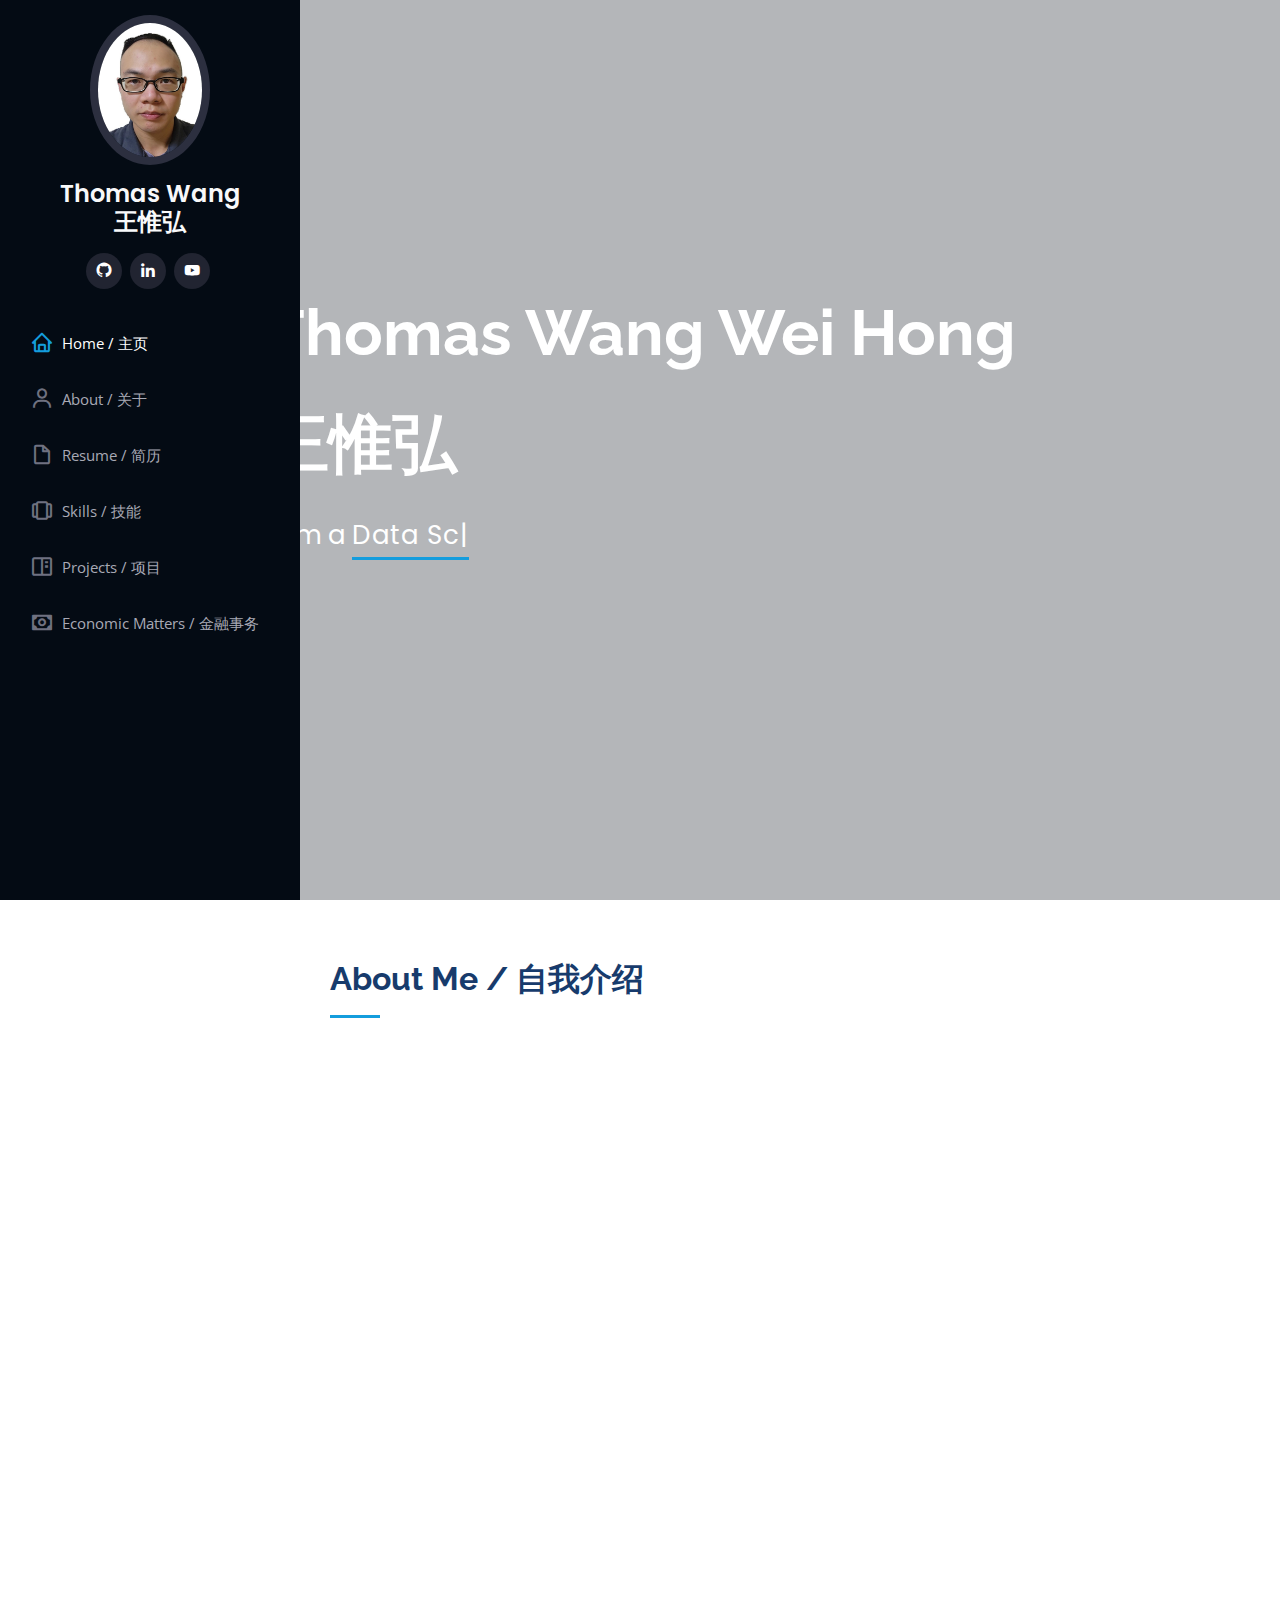
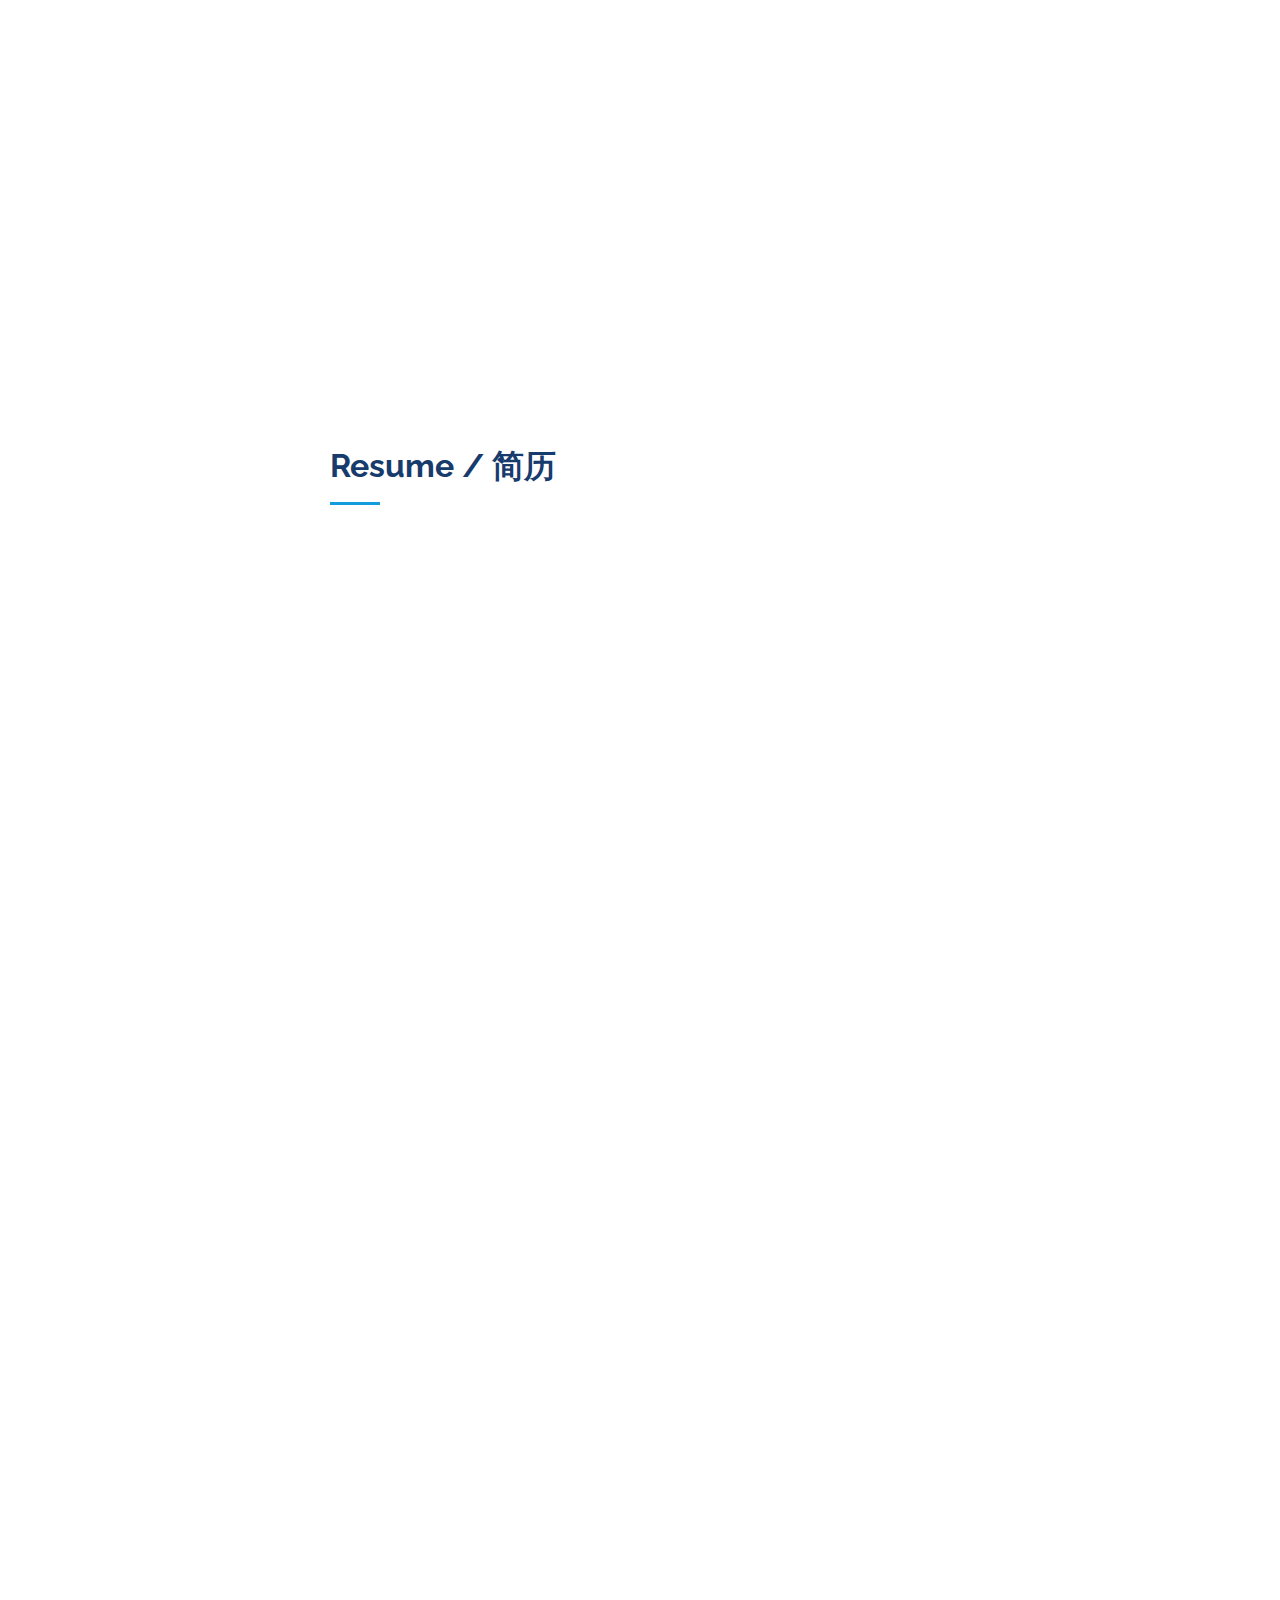
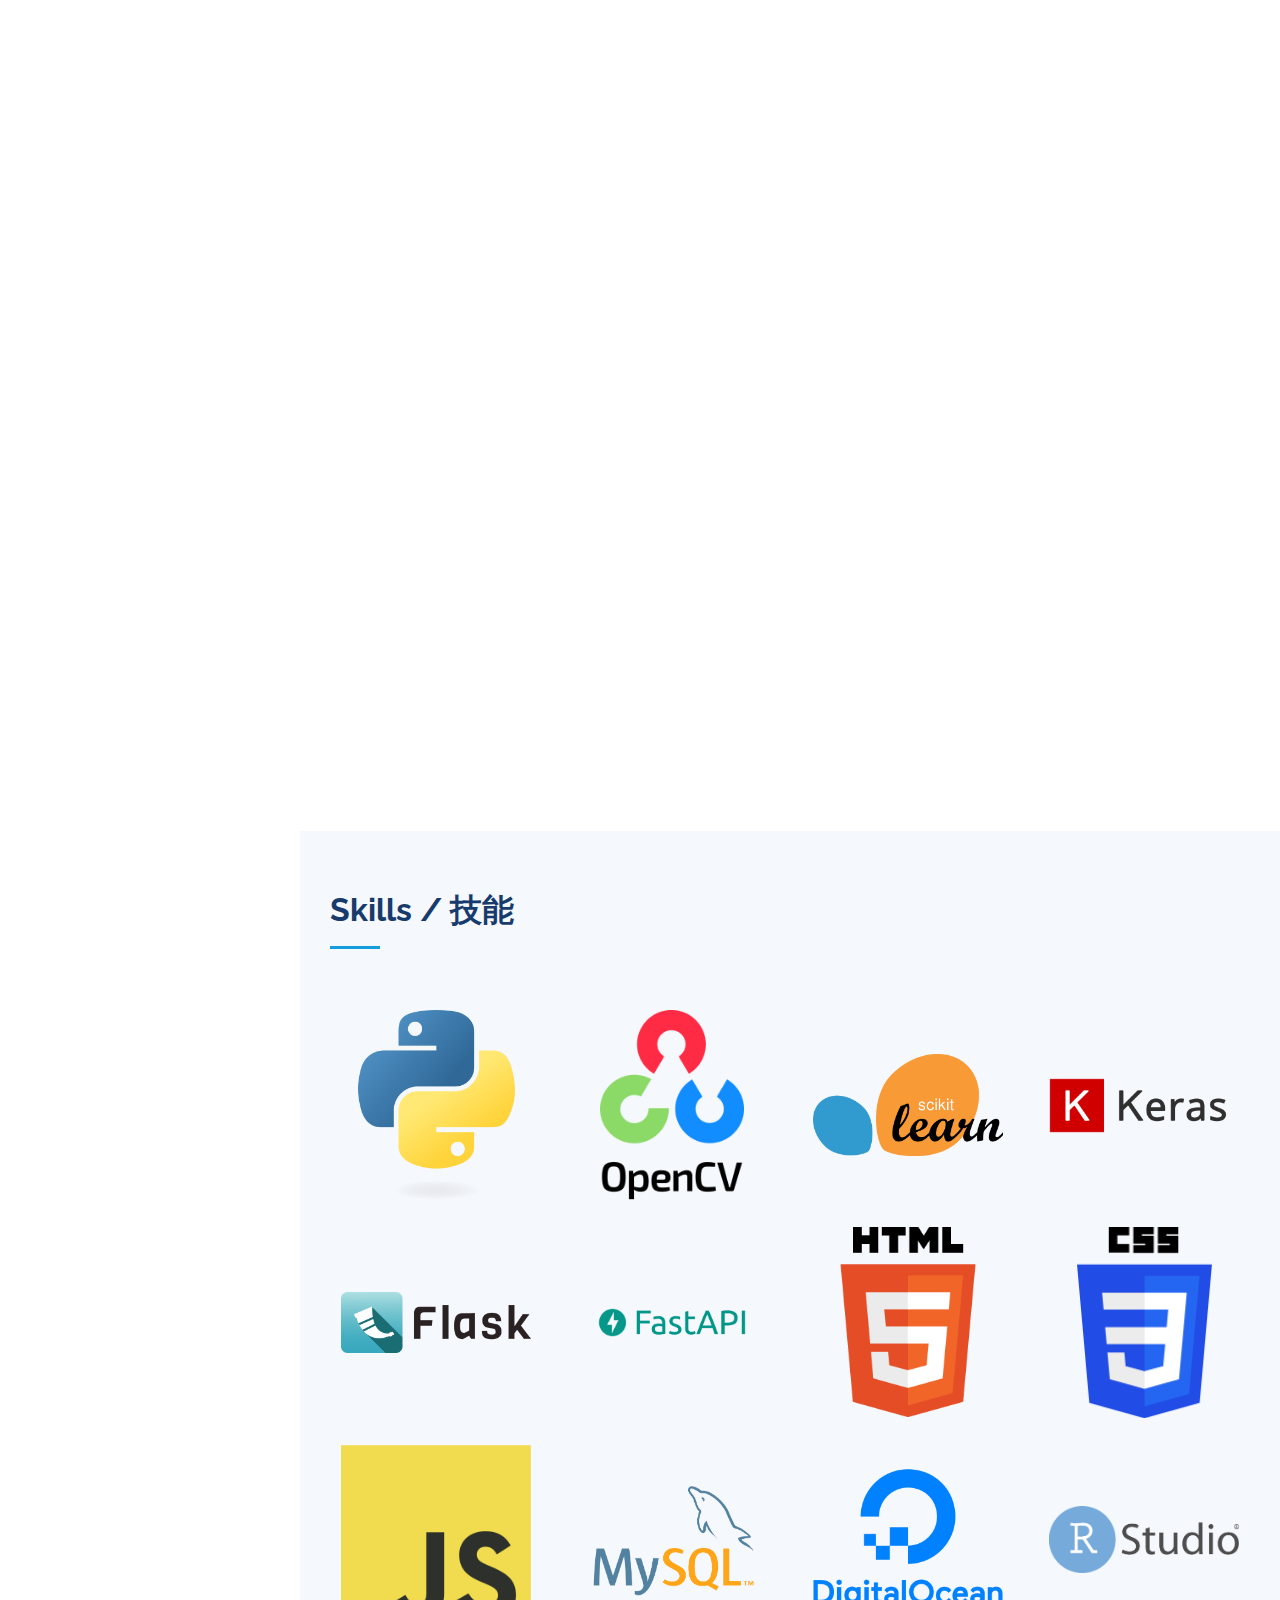
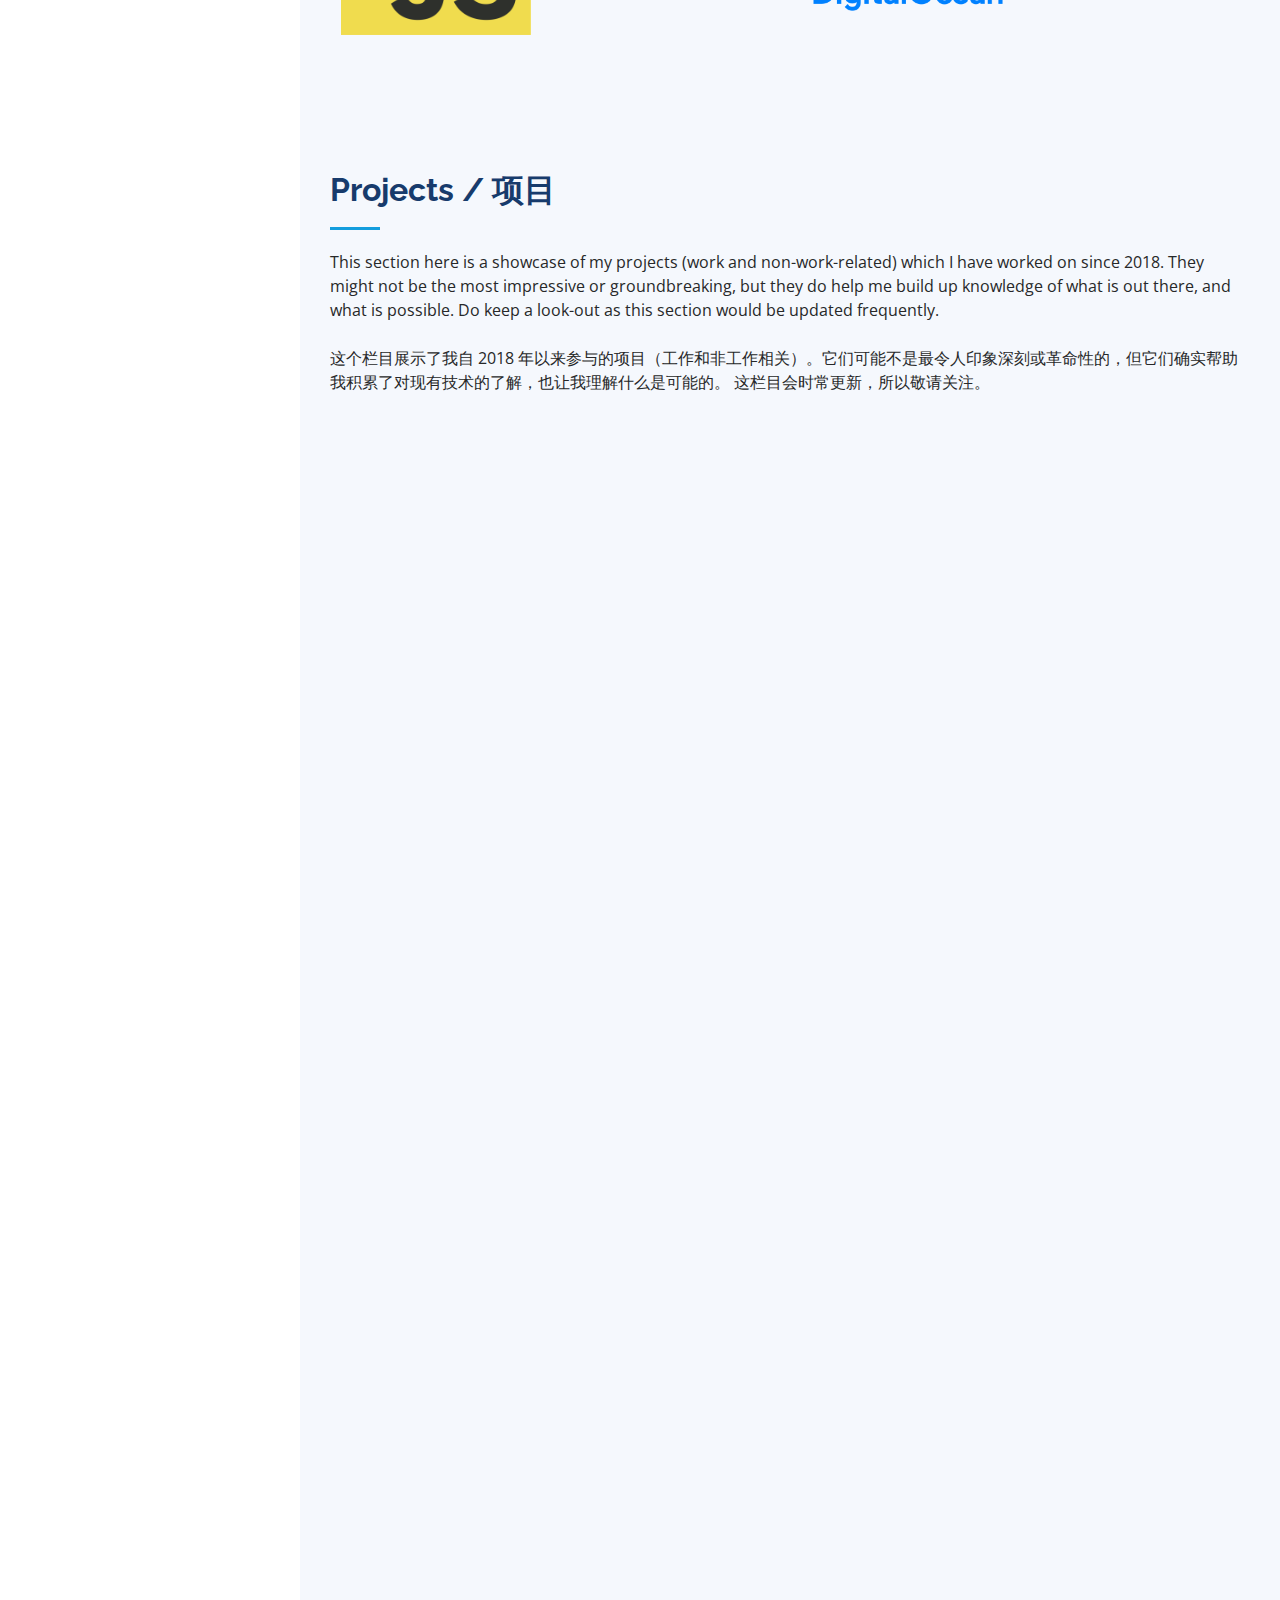
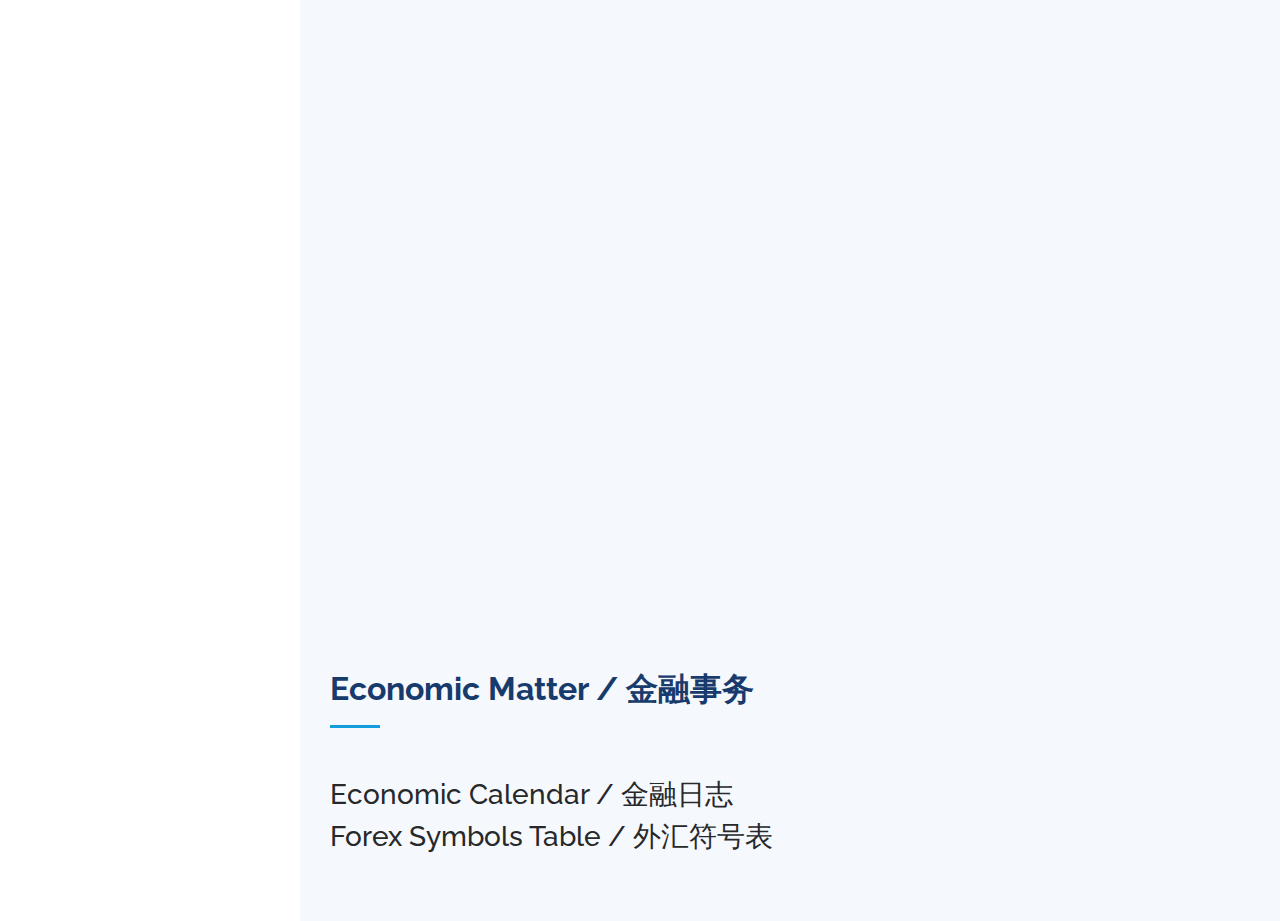
==== index.html @ 31364cb0 "Updated title" ====
<!DOCTYPE html>
<html lang="en">

<head>
	<!-- Google tag (gtag.js) -->
	<script async src="https://www.googletagmanager.com/gtag/js?id=G-J5MP0NLBN0"></script>
	<script>
	  window.dataLayer = window.dataLayer || [];
	  function gtag(){dataLayer.push(arguments);}
	  gtag('js', new Date());
	
	  gtag('config', 'G-J5MP0NLBN0');
	</script>
	<meta charset="utf-8">
	<meta content="width=device-width, initial-scale=1.0" name="viewport">

	<title>Thomas Wang Wei Hong</title>
	<meta content="" name="description">
	<meta content="" name="keywords">

	<!-- Favicons -->
	<link href="assets/img/Thomas Wang Wei Hong.jpg" rel="icon">
	<link href="assets/img/Thomas Wang Wei Hong.jpg" rel="apple-touch-icon">

	<!-- Google Fonts -->
	<link href="https://fonts.googleapis.com/css?family=Open+Sans:300,300i,400,400i,600,600i,700,700i|Raleway:300,300i,400,400i,500,500i,600,600i,700,700i|Poppins:300,300i,400,400i,500,500i,600,600i,700,700i" rel="stylesheet">

	<!-- Vendor CSS Files -->
	<link href="assets/vendor/aos/aos.css" rel="stylesheet">
	<link href="assets/vendor/bootstrap/css/bootstrap.min.css" rel="stylesheet">
	<link href="assets/vendor/bootstrap-icons/bootstrap-icons.css" rel="stylesheet">
	<link href="assets/vendor/boxicons/css/boxicons.min.css" rel="stylesheet">
	<link href="assets/vendor/glightbox/css/glightbox.min.css" rel="stylesheet">
	<link href="assets/vendor/swiper/swiper-bundle.min.css" rel="stylesheet">

	<!-- Template Main CSS File -->
	<link href="assets/css/style.css" rel="stylesheet">

	<style>
		.secondary-emphasis {
			font-weight: 400; /* Regular font weight */
			color: #777; /* A muted color, adjust as needed */
			text-decoration: underline;
		}
		.icon-box {
			margin: 5%;
		}
	</style>
</head>

<body>

	<!-- ======= Mobile nav toggle button ======= -->
	<i class="bi bi-list mobile-nav-toggle d-xl-none"></i>

	<!-- ======= Header ======= -->
	<header id="header">
		<div class="d-flex flex-column">

			<div class="profile">
				<img src="assets/img/Thomas Wang Wei Hong.jpg" alt="" class="img-fluid rounded-circle">
				<h1 class="text-light">Thomas Wang</h1>
				<h1 class="text-light">王惟弘</h1>
				<div class="social-links mt-3 text-center">
					<a href="https://github.com/ThomasWangWeiHong" class="github"><i class="bx bxl-github"></i></a>
					<a href="https://www.linkedin.com/in/thomas-ong-wei-hong" class="linkedin"><i class="bx bxl-linkedin"></i></a>
					<a href="https://www.youtube.com/@ThomasWangWeiHong" class="youtube"><i class="bx bxl-youtube"></i></a>
					<!--
					<a href="#" class="facebook"><i class="bx bxl-facebook"></i></a>
					<a href="#" class="instagram"><i class="bx bxl-instagram"></i></a>
					<a href="#" class="google-plus"><i class="bx bxl-skype"></i></a>
					-->
					
				</div>
			</div>

			<nav id="navbar" class="nav-menu navbar">
				<ul>
					<li><a href="#hero" class="nav-link scrollto active"><i class="bx bx-home"></i> <span>Home / 主页</span></a></li>
					<li><a href="#about" class="nav-link scrollto"><i class="bx bx-user"></i> <span>About / 关于</span></a></li>
					<li><a href="#resume" class="nav-link scrollto"><i class="bx bx-file-blank"></i> <span>Resume / 简历</span></a></li>
					<li><a href="#skills" class="nav-link scrollto"><i class="bx bx-carousel"></i> <span>Skills / 技能</span></a></li>
					<li><a href="#projects" class="nav-link scrollto"><i class="bx bx-book-content"></i> <span>Projects / 项目</span></a></li>
					<li><a href="#economy" class="nav-link scrollto"><i class="bx bx-money"></i> <span>Economic Matters / 金融事务</span></a></li>
					<!--
					<li><a href="#services" class="nav-link scrollto"><i class="bx bx-server"></i> <span>Services</span></a></li>
					<li><a href="#contact" class="nav-link scrollto"><i class="bx bx-envelope"></i> <span>Contact / 联系</span></a></li>
					-->
				</ul>
			</nav><!-- .nav-menu -->
		</div>
	</header><!-- End Header -->

	<!-- ======= Hero Section ======= -->
	<section id="hero" class="d-flex flex-column justify-content-center align-items-center">
		<div class="hero-container" data-aos="fade-in">
			<h1>Thomas Wang Wei Hong</h1>
			<br>
			<h1>王惟弘</h1>
			<br>
			<p>I am a <span class="typed" data-typed-items="Data Scientist in-the-making, Software Engineer who does it all"></span></p>
		</div>
	</section><!-- End Hero -->

	<main id="main">

		<!-- ======= About Section ======= -->
		<section id="about" class="about">
			<div class="container">

				<div class="section-title">
					<h2>About Me / 自我介绍</h2>
				</div>

				<div class="row">
					<div class="col-lg-4" data-aos="fade-right">
						<img src="assets/img/Thomas Wang Wei Hong Alt.jpg" class="img-fluid" alt="">
					</div>
					<div class="col-lg-8 pt-4 pt-lg-0 content" data-aos="fade-left">
						<h3>Software Engineer (软件工程师) / Data Scientist (数据科学家)</h3>
						<br>
						<!--
						<p class="fst-italic">
							Lorem ipsum dolor sit amet, consectetur adipiscing elit, sed do eiusmod tempor incididunt ut labore et dolore
							magna aliqua.
						</p>
						-->
						<div class="row">
							<div class="col-lg-6">
								<ul>
									<li><i class="bi bi-chevron-right"></i> <strong>Birthday:</strong> <span>22nd November 1992</span></li>
									<li><i class="bi bi-chevron-right"></i> <strong>City:</strong> <span>Singapore, Singapore</span></li>
									<li><i class="bi bi-chevron-right"></i> <strong>Nationality:</strong> <span>Singapore Citizen</span></li>
									<li><i class="bi bi-chevron-right"></i> <strong>Highest Education:</strong> <span>Master of Science (2024)</span></li>
									<li><i class="bi bi-chevron-right"></i> <strong>Hobbies:</strong> <span>🚴 / 🏃 / 🥾 / 📚 / 💻 / 🎮</span></li>
								</ul>
							</div>
							<div class="col-lg-6">
								<ul>
									<li><i class="bi bi-chevron-right"></i> <strong>出生日期:</strong> <span>1992 年 11 月 22 日</span></li>
									<li><i class="bi bi-chevron-right"></i> <strong>城市:</strong> <span>新加坡, 新加坡</span></li>
									<li><i class="bi bi-chevron-right"></i> <strong>国籍:</strong> <span>新加坡公民</span></li>
									<li><i class="bi bi-chevron-right"></i> <strong>最高学历:</strong> <span>硕士 (2024)</span></li>
									<li><i class="bi bi-chevron-right"></i> <strong>爱好:</strong> <span>🚴 / 🏃 / 🥾 / 📚 / 💻 / 🎮</span></li>
								</ul>
							</div>
						</div>
						<br>
						<p>I am <strong>Thomas Wang Wei Hong</strong>, a dedicated <span class="secondary-emphasis">software engineer</span> with a penchant for pushing boundaries and exploring the unknown. I have been developing <span class="secondary-emphasis">proof-of-concept software</span>, and engaged in <strong>Research and Development (R&D)</strong> work in the field of <strong>computer vision</strong>.<br><br>
						I am currently pursuing a <strong>Master of Science in Data Science and Machine Learning (MSc in DSML)</strong> degree at the <strong>National University of Singapore</strong> to further solidify my knowledge in the realm of <span class="secondary-emphasis">data science</span>, which will open up avenues of innovation and research that I am eager to explore.<br><br>
						You can find me blazing down the off-road tracks of <span class="secondary-emphasis">Chestnut Nature Park</span> on my old but trusty mountain bike, or battling the heat and conquering the trails of <span class="secondary-emphasis">MacRitchie Reservoir Park</span>.</p>
						<br>
						<p>我是王惟弘，一名致力于探索未知的软件工程师。我热衷于开发应用软件，并在计算机视觉领域从事研究和开发（R&D）工作。 我目前正在新加坡国立大学攻读数据科学和机器学习的硕士学位（MSc in DSML），以进一步巩固我在数据科学领域的知识。 这将为我打开一条我很期待探索的创新和研究的新途径。 你可以在策士纳自然公园的越野轨道上一睹我骑着那旧而可靠的山地自行车飞驰的英姿，或是在炎热的天气下征服麦里芝蓄水池的丛林小路。</p>
					</div>
				</div>

			</div>
		</section><!-- End About Section -->


		<!-- ======= Facts Section ======= -->
		<!--
		<section id="facts" class="facts">
			
			<div class="container">

				<div class="section-title">
					<h2>Facts</h2>
					<p>Magnam dolores commodi suscipit. Necessitatibus eius consequatur ex aliquid fuga eum quidem. Sit sint consectetur velit. Quisquam quos quisquam cupiditate. Et nemo qui impedit suscipit alias ea. Quia fugiat sit in iste officiis commodi quidem hic quas.</p>
				</div>

				<div class="row no-gutters">

					<div class="col-lg-3 col-md-6 d-md-flex align-items-md-stretch" data-aos="fade-up">
						<div class="count-box">
							<i class="bi bi-emoji-smile"></i>
							<span data-purecounter-start="0" data-purecounter-end="232" data-purecounter-duration="1" class="purecounter"></span>
							<p><strong>Happy Clients</strong> consequuntur quae</p>
						</div>
					</div>

					<div class="col-lg-3 col-md-6 d-md-flex align-items-md-stretch" data-aos="fade-up" data-aos-delay="100">
						<div class="count-box">
							<i class="bi bi-journal-richtext"></i>
							<span data-purecounter-start="0" data-purecounter-end="521" data-purecounter-duration="1" class="purecounter"></span>
							<p><strong>Projects</strong> adipisci atque cum quia aut</p>
						</div>
					</div>

					<div class="col-lg-3 col-md-6 d-md-flex align-items-md-stretch" data-aos="fade-up" data-aos-delay="200">
						<div class="count-box">
							<i class="bi bi-headset"></i>
							<span data-purecounter-start="0" data-purecounter-end="1453" data-purecounter-duration="1" class="purecounter"></span>
							<p><strong>Hours Of Support</strong> aut commodi quaerat</p>
						</div>
					</div>

					<div class="col-lg-3 col-md-6 d-md-flex align-items-md-stretch" data-aos="fade-up" data-aos-delay="300">
						<div class="count-box">
							<i class="bi bi-people"></i>
							<span data-purecounter-start="0" data-purecounter-end="32" data-purecounter-duration="1" class="purecounter"></span>
							<p><strong>Hard Workers</strong> rerum asperiores dolor</p>
						</div>
					</div>

				</div>

			</div>
			
		</section>--><!-- End Facts Section -->

		<!-- ======= Resume Section ======= -->
		<section id="resume" class="resume">
			<div class="container">

				<div class="section-title">
					<h2>Resume / 简历</h2>
				</div>

				<div class="row">
					<div class="col-lg-6" data-aos="fade-up">
						<!--
						<h3 class="resume-title">Sumary</h3>
						<div class="resume-item pb-0">
							<h4>Alex Smith</h4>
							<p><em>Innovative and deadline-driven Graphic Designer with 3+ years of experience designing and developing user-centered digital/print marketing material from initial concept to final, polished deliverable.</em></p>
							<ul>
								<li>Portland par 127,Orlando, FL</li>
								<li>(123) 456-7891</li>
								<li>alice.barkley@example.com</li>
							</ul>
						</div>
						-->

						<h3 class="resume-title">Professional Experience / 专业经验</h3>
						<div class="resume-item">
							<h4>AI/ML Software Engineer / 人工智能-机器学习软件工程师</h4>
							<h5>2020 - 2023</h5>
							<p><em><img src='assets/img/Occutrack Logo.png' style='width: 50%; height: 50%;'>&nbsp;&nbsp;Occutrack Medical Solutions Pte Ltd</em></p>
							<p><em>LaunchPad @ One-North, Singapore / 纬壹, 新加坡</em></p>
							<br>
							<ul>
								<li>Development of eye monitoring software from scratch through to Proof-of-Concept (POC) phase for demonstration to stakeholders and investors</li>
								<li>Development of web-based eye monitoring software as telemedicine service to capture a larger share of the market</li>
								<li>Design and implementation of algorithm for eye test component of web-based eye monitoring software to expand suite of services available for consumers</li>
								<li>R&D of POC webcam-based eye gaze estimation system which reduces the estimated product cost by approximately 80%</li>
								<li>R&D of POC face recognition system as online authentication protocol for web-based eye monitoring software to improve user experience and save on third-party related costs</li>
								<li>R&D of POC Presentation Attack Detection system to augment face recognition system</li>
								<br>
								<li>从零开始开发眼球监测软件，直至概念验证阶段以便于为相关利益者或投资者做示范</li>
								<li>开发了以远程医疗服务为基础的网络版眼球监测软件以开拓更大的市场</li>
								<li>设计并实现网络版眼球监测软件眼睛测试部分的算法，以扩展为消费者提供的服务套件</li>
								<li>研发了实验性摄像头影像的眼球追踪加屏幕凝视点估计系统，从而把预计的产品成本降低约百分之八十</li>
								<li>研发了实验性面部识别系统以为网络版眼球监测软件提供更安全的在线身份验证以改善用户体验并节省第三方相关成本</li>
								<li>研发了实验性演示攻击检测系统以巩固面部识别系统的安全性</li>
							</ul>
						</div>
						<div class="resume-item">
							<h4>Geospatial Applications Engineer / 地理空间应用工程师</h4>
							<h5>2018 - 2020</h5>
							<p><em><img src='assets/img/21AT Logo.png' style='width: 15%; height: 15%;'>&nbsp;&nbsp; Twenty First Century Aerospace Technology (Asia) Pte. Ltd</em></p>
							<p><em>The Galen, Science Park II, Singapore / 科学园第二区, 新加坡</em></p>
							<br>
							<ul>
								<li>R&D in the field of remote sensing to boost the company's competitivity / 遥感领域研发项目以提升公司的竞争力</li>
								<ul>
									<li>Detection of new built-up areas in a particular region over time using very high-resolution optical satellite images</li>
									<li>Semantic segmentation of buildings from very high-resolution optical satellite images</li>
									<br>
									<li>运用超高分辨率的光学卫星图像以在指定区域内检测新的建筑群</li>
									<li>从超高分辨率的光学卫星图像提取建筑物</li>
								</ul>
							</ul>
						</div>
					</div>
					<div class="col-lg-6" data-aos="fade-up" data-aos-delay="100">
						<h3 class="resume-title">Education / 学历</h3>
						<div class="resume-item">
							<h4>Master of Science in Data Science and Machine Learning / 数据科学与机器学习硕士</h4>
							<h5>2022 - 2024</h5>
							<p><em><img src='assets/img/NUS Logo.png' style='width: 8%; height: 8%;'>&nbsp;&nbsp;National University of Singapore, Singapore / 新加坡国立大学, 新加坡</em></p>
							<ul>
								<li>GPA / 平均绩点: 4.39 / 5.00</li>
								<li><a href = "https://www.opencerts.io/?q=%7B%22type%22%3A%22DOCUMENT%22%2C%22payload%22%3A%7B%22uri%22%3A%22https%3A%2F%2Fraw.githubusercontent.com%2FThomasWangWeiHong%2Fthomaswangweihong.github.io%2Fmain%2Fassets%2FNUS%2520Master%2520(Redacted-Encrypted)%2520OpenCert.opencert%22%7D%7D#%7B%22key%22%3A%228501d4bd57df15a88806184434d5f9175ddd4b32c88918e08bbf08bc5285cac5%22%7D">e-Certificate (Transcript) / 电子证书</a></li>
							</ul>	
						</div>
						<div class="resume-item">
							<h4>Bachelor of Engineering (Environmental Engineering) with Honours (Highest Distinction) / 工程学士（环境工程）荣誉学位（最高荣誉)</h4>
							<h5>2013 - 2017</h5>
							<p><em><img src='assets/img/NUS Logo.png' style='width: 8%; height: 8%;'>&nbsp;&nbsp;National University of Singapore, Singapore / 新加坡国立大学, 新加坡</em></em></p>
							<ul>
								<li>GPA / 平均绩点: 4.50 / 5.00</li>
								<li>Minor in Statistics / 统计学辅修</li>
								<li><a href = "https://www.opencerts.io/?q=%7B%22type%22%3A%22DOCUMENT%22%2C%22payload%22%3A%7B%22uri%22%3A%22https%3A%2F%2Fraw.githubusercontent.com%2FThomasWangWeiHong%2Fthomaswangweihong.github.io%2Fmain%2Fassets%2FNUS%2520Bachelor%2520(Redacted-Encrypted)%2520OpenCert.opencert%22%7D%7D#%7B%22key%22%3A%22d5eda0298c7a353bdd811aa5f67d968b91f16ebee3fb016facc1d610180084ce%22%7D">e-Certificate (Transcript) / 电子证书</a></li>
							</ul>
						</div>
					</div>
				</div>

			</div>
		</section><!-- End Resume Section -->

		<!-- ======= Skills Section ======= -->
		<section id="skills" class="skills section-bg">
			<div class="interests container">

				<div class="section-title">
					<h2>Skills / 技能</h2>
					<!--
					<p>Magnam dolores commodi suscipit. Necessitatibus eius consequatur ex aliquid fuga eum quidem. Sit sint consectetur velit. Quisquam quos quisquam cupiditate. Et nemo qui impedit suscipit alias ea. Quia fugiat sit in iste officiis commodi quidem hic quas.</p>
					-->
				</div>

				<div class="row icon-row">
					<!--
					<div class="col-lg-6" data-aos="fade-up">
						
						<div class="progress">
							<span class="skill">HTML <i class="val">100%</i></span>
							<div class="progress-bar-wrap">
								<div class="progress-bar" role="progressbar" aria-valuenow="100" aria-valuemin="0" aria-valuemax="100"></div>
							</div>
						</div>

						<div class="progress">
							<span class="skill">CSS <i class="val">90%</i></span>
							<div class="progress-bar-wrap">
								<div class="progress-bar" role="progressbar" aria-valuenow="90" aria-valuemin="0" aria-valuemax="100"></div>
							</div>
						</div>

						<div class="progress">
							<span class="skill">JavaScript <i class="val">75%</i></span>
							<div class="progress-bar-wrap">
								<div class="progress-bar" role="progressbar" aria-valuenow="75" aria-valuemin="0" aria-valuemax="100"></div>
							</div>
						</div>
						
					</div>

					<div class="col-lg-6" data-aos="fade-up" data-aos-delay="100">

						<div class="progress">
							<span class="skill">PHP <i class="val">80%</i></span>
							<div class="progress-bar-wrap">
								<div class="progress-bar" role="progressbar" aria-valuenow="80" aria-valuemin="0" aria-valuemax="100"></div>
							</div>
						</div>

						<div class="progress">
							<span class="skill">WordPress/CMS <i class="val">90%</i></span>
							<div class="progress-bar-wrap">
								<div class="progress-bar" role="progressbar" aria-valuenow="90" aria-valuemin="0" aria-valuemax="100"></div>
							</div>
						</div>

						<div class="progress">
							<span class="skill">Photoshop <i class="val">55%</i></span>
							<div class="progress-bar-wrap">
								<div class="progress-bar" role="progressbar" aria-valuenow="55" aria-valuemin="0" aria-valuemax="100"></div>
							</div>
						</div>

					</div>
					-->

					<div class="col-lg-3 col-md-4">
			            <div class="icon-box">
			                <div class="image-container" style="background-image: url('assets/img/Python Logo.png');"></div>
			            </div>
			        </div>

			        <div class="col-lg-3 col-md-4">
			            <div class="icon-box">
			                <div class="image-container" style="background-image: url('assets/img/OpenCV Logo.png');"></div>
			            </div>
			        </div>

			        <div class="col-lg-3 col-md-4">
			            <div class="icon-box">
			                <div class="image-container" style="background-image: url('assets/img/Scikit-Learn Logo.png');"></div>
			            </div>
			        </div>

			        <div class="col-lg-3 col-md-4">
			            <div class="icon-box">
			                <div class="image-container" style="background-image: url('assets/img/Keras Logo.png');"></div>
			            </div>
			        </div>

			        <div class="col-lg-3 col-md-4">
			            <div class="icon-box">
			                <div class="image-container" style="background-image: url('assets/img/Flask Logo.png');"></div>
			            </div>
			        </div>

			        <div class="col-lg-3 col-md-4">
			            <div class="icon-box">
			                <div class="image-container" style="background-image: url('assets/img/FastAPI Logo.png');"></div>
			            </div>
			        </div>

			        <div class="col-lg-3 col-md-4">
			            <div class="icon-box">
			                <div class="image-container" style="background-image: url('assets/img/HTML Logo.png');"></div>
			            </div>
			        </div>

			        <div class="col-lg-3 col-md-4">
			            <div class="icon-box">
			                <div class="image-container" style="background-image: url('assets/img/CSS Logo.png');"></div>
			            </div>
			        </div>

			        <div class="col-lg-3 col-md-4">
			            <div class="icon-box">
			                <div class="image-container" style="background-image: url('assets/img/JavaScript Logo.png');"></div>
			            </div>
			        </div>

			        <div class="col-lg-3 col-md-4">
			            <div class="icon-box">
			                <div class="image-container" style="background-image: url('assets/img/MySQL Logo.png');"></div>
			            </div>
			        </div>

			        <div class="col-lg-3 col-md-4">
			            <div class="icon-box">
			                <div class="image-container" style="background-image: url('assets/img/DigitalOcean Logo.png');"></div>
			            </div>
			        </div>

			        <div class="col-lg-3 col-md-4">
			            <div class="icon-box">
			                <div class="image-container" style="background-image: url('assets/img/R Logo.png');"></div>
			            </div>
			        </div>

				</div>

			</div>
		</section><!-- End Skills Section -->

		<!-- ======= Portfolio Section ======= -->
		<section id="projects" class="portfolio section-bg">
			<div class="container">

				<div class="section-title">
					<h2>Projects / 项目</h2>
					<p>This section here is a showcase of my projects (work and non-work-related) which I have worked on since 2018. They might not be the most impressive or groundbreaking, but they do help me build up knowledge of what is out there, and what is possible. Do keep a look-out as this section would be updated frequently.</p>
					<br>
					<p>这个栏目展示了我自 2018 年以来参与的项目（工作和非工作相关）。它们可能不是最令人印象深刻或革命性的，但它们确实帮助我积累了对现有技术的了解，也让我理解什么是可能的。 这栏目会时常更新，所以敬请关注。</p>
				</div>

				<div class="row" data-aos="fade-up">
					<div class="col-lg-12 d-flex justify-content-center">
						<ul id="portfolio-flters">
							<li data-filter="*" class="filter-active">All / 全部</li>
							<li data-filter=".filter-work">Work / 工作</li>
							<li data-filter=".filter-personal">Personal / 个人</li>
							<li data-filter=".filter-competition">Competition / 挑战</li>
						</ul>
					</div>
				</div>

				<div class="row portfolio-container" data-aos="fade-up" data-aos-delay="100">

					<div class="col-lg-4 col-md-6 portfolio-item filter-work">
						<div class="portfolio-wrap">
							<img src="assets/Portfolio img/PanTex img/PanTex.gif" class="img-fluid" alt="">
							<div class="portfolio-links">
								<a href="assets/Portfolio img/PanTex img/PanTex.gif" data-gallery="portfolioGallery" class="portfolio-lightbox" title="PanTex Index Computation (Python) / PanTex 指数计算 (Python)"><i class="bx bx-plus"></i></a>
								<a href="portfolio/pantex-portfolio-details.html" title="More Details"><i class="bx bx-link"></i></a>
							</div>
						</div>
					</div>

					<div class="col-lg-4 col-md-6 portfolio-item filter-work">
						<div class="portfolio-wrap">
							<img src="assets/Portfolio img/MFBI img/MMFBI.gif" class="img-fluid" alt="">
							<div class="portfolio-links">
								<a href="assets/Portfolio img/MFBI img/MMFBI.gif" data-gallery="portfolioGallery" class="portfolio-lightbox" title="Multi-Scale Filtering Building Index Computation (Python) / 多尺度滤波建筑指数计算 (Python)"><i class="bx bx-plus"></i></a>
								<a href="portfolio/mfbi-portfolio-details.html" title="More Details"><i class="bx bx-link"></i></a>
							</div>
						</div>
					</div>
					
					<div class="col-lg-4 col-md-6 portfolio-item filter-work">
						<div class="portfolio-wrap">
							<img src="assets/Portfolio img/JointNet img/JointNet.gif" class="img-fluid" alt="">
							<div class="portfolio-links">
								<a href="assets/Portfolio img/JointNet img/JointNet.gif" data-gallery="portfolioGallery" class="portfolio-lightbox" title="JointNet Implementation (Python) / JointNet 复现 (Python)"><i class="bx bx-plus"></i></a>
								<a href="portfolio/jointnet-portfolio-details.html" title="More Details"><i class="bx bx-link"></i></a>
							</div>
						</div>
					</div>
					
					<div class="col-lg-4 col-md-6 portfolio-item filter-work">
						<div class="portfolio-wrap">
							<img src="assets/Portfolio img/MBI img/MBI_T5.JPG" class="img-fluid" alt="">
							<div class="portfolio-links">
								<a href="assets/Portfolio img/MBI img/MBI_T5.JPG" data-gallery="portfolioGallery" class="portfolio-lightbox" title="Morphological Building Index (MBI) Computation (Python) / 形态学建筑指数 (MBI) 计算 (Python)"><i class="bx bx-plus"></i></a>
								<a href="portfolio/mbi-portfolio-details.html" title="More Details"><i class="bx bx-link"></i></a>
							</div>
						</div>
					</div>
					
					<div class="col-lg-4 col-md-6 portfolio-item filter-personal">
						<div class="portfolio-wrap">
							<img src="assets/Portfolio img/CSDSI img/CSDSI.gif" class="img-fluid" alt="">
							<div class="portfolio-links">
								<a href="assets/Portfolio img/CSDSI img/CSDSI.gif" data-gallery="portfolioGallery" class="portfolio-lightbox" title="Cloud Shadow Detection Based on Spectral Indices (Python) / 基于光谱指数的云影检测 (Python)"><i class="bx bx-plus"></i></a>
								<a href="portfolio/csdsi-portfolio-details.html" title="More Details"><i class="bx bx-link"></i></a>
							</div>
						</div>
					</div>
					
					<div class="col-lg-4 col-md-6 portfolio-item filter-personal">
						<div class="portfolio-wrap">
							<img src="assets/Portfolio img/SD img/SD.gif" class="img-fluid" alt="">
							<div class="portfolio-links">
								<a href="assets/Portfolio img/SD img/SD.gif" data-gallery="portfolioGallery" class="portfolio-lightbox" title="Shadow Detection Algorithm for Aerial and Satellite Images (Python) / 航空和卫星图像的阴影检测算法 (Python) [30+ ⭐ on GitHub / GitHub 上有 30+ 个 ⭐]"><i class="bx bx-plus"></i></a>
								<a href="portfolio/sd-portfolio-details.html" title="More Details"><i class="bx bx-link"></i></a>
							</div>
						</div>
					</div>
					
					<div class="col-lg-4 col-md-6 portfolio-item filter-work">
						<div class="portfolio-wrap">
							<img src="assets/Portfolio img/MGLCM img/MGLCM.gif" class="img-fluid" alt="">
							<div class="portfolio-links">
								<a href="assets/Portfolio img/MGLCM img/MGLCM.gif" data-gallery="portfolioGallery" class="portfolio-lightbox" title="Multichannel Gray Level Co-Occurrence Matrix (MGLCM) Computation (Python) / 多通道灰度共生矩阵 (MGLCM) 计算 (Python)"><i class="bx bx-plus"></i></a>
								<a href="portfolio/mglcm-portfolio-details.html" title="More Details"><i class="bx bx-link"></i></a>
							</div>
						</div>
					</div>
					
					<div class="col-lg-4 col-md-6 portfolio-item filter-work">
						<div class="portfolio-wrap">
							<img src="assets/Portfolio img/MST img/MST.gif" class="img-fluid" alt="">
							<div class="portfolio-links">
								<a href="assets/Portfolio img/MST img/MST.gif" data-gallery="portfolioGallery" class="portfolio-lightbox" title="Multi-Scale Texture Index Computation (Python) / 多尺度纹理指数计算 (Python)"><i class="bx bx-plus"></i></a>
								<a href="portfolio/mst-portfolio-details.html" title="More Details"><i class="bx bx-link"></i></a>
							</div>
						</div>
					</div>
					
					<div class="col-lg-4 col-md-6 portfolio-item filter-work">
						<div class="portfolio-wrap">
							<img src="assets/Portfolio img/FR img/FR_Example.gif" class="img-fluid" alt="">
							<div class="portfolio-links">
								<a href="assets/Portfolio img/FR img/FR_Example.gif" data-gallery="portfolioGallery" class="portfolio-lightbox" title="Face Recognition System + Presentation Attack Detection System Development / 面部识别系统 + 演示攻击检测系统开发"><i class="bx bx-plus"></i></a>
								<a href="portfolio/fr-portfolio-details.html" title="More Details"><i class="bx bx-link"></i></a>
							</div>
						</div>
					</div>

					<div class="col-lg-4 col-md-6 portfolio-item filter-personal">
						<div class="portfolio-wrap">
							<img src="assets/Portfolio img/Low Light Enhance img/LLE.gif" class="img-fluid" alt="">
							<div class="portfolio-links">
								<a href="assets/Portfolio img/Low Light Enhance img/LLE.gif" data-gallery="portfolioGallery" class="portfolio-lightbox" title="CLAHE-Based Low Light Image Enhancement (Python) / 基于对比度受限的自适应直方图均衡化 (CLAHE) 的低光照图像亮度增强 (Python)"><i class="bx bx-plus"></i></a>
								<a href="portfolio/low-light-portfolio-details.html" title="More Details"><i class="bx bx-link"></i></a>
							</div>
						</div>
					</div>

					<div class="col-lg-4 col-md-6 portfolio-item filter-competition">
						<div class="portfolio-wrap">
							<img src="assets/Portfolio img/DR img/2fde69f20585.png" class="img-fluid" alt="">
							<div class="portfolio-links">
								<a href="assets/Portfolio img/DR img/2fde69f20585.png" data-gallery="portfolioGallery" class="portfolio-lightbox" title="Kaggle Diabetric Retinopathy Classification Challenge / Kaggle 糖尿病视网膜病变 (DR) 分类挑战"><i class="bx bx-plus"></i></a>
								<a href="portfolio/dr-portfolio-details.html" title="More Details"><i class="bx bx-link"></i></a>
							</div>
						</div>
					</div>

					<div class="col-lg-4 col-md-6 portfolio-item filter-work">
						<div class="portfolio-wrap">
							<img src="assets/Portfolio img/GT img/eye_tracking.gif" class="img-fluid" alt="">
							<div class="portfolio-links">
								<a href="assets/Portfolio img/GT img/eye_tracking.gif" data-gallery="portfolioGallery" class="portfolio-lightbox" title="Webcam Gaze Tracking System Development (Python) / 摄像头视线追踪系统开发 (Python)"><i class="bx bx-plus"></i></a>
								<a href="portfolio/gt-portfolio-details.html" title="More Details"><i class="bx bx-link"></i></a>
							</div>
						</div>
					</div>

					<div class="col-lg-4 col-md-6 portfolio-item filter-personal">
						<div class="portfolio-wrap">
							<img src="assets/Portfolio img/DC img/Annotated EURUSD-2023-09 Animation.gif" class="img-fluid" alt="">
							<div class="portfolio-links">
								<a href="assets/Portfolio img/DC img/Annotated EURUSD-2023-09 Animation.gif" data-gallery="portfolioGallery" class="portfolio-lightbox" title="Financial Time Series Directional Change Analysis (Python) / 金融时间序列方向变化分析 (Python)"><i class="bx bx-plus"></i></a>
								<a href="portfolio/dc-portfolio-details.html" title="More Details"><i class="bx bx-link"></i></a>
							</div>
						</div>
					</div>

				</div>

			</div>
		</section><!-- End Portfolio Section -->

		<section id="economy" class="section-bg">
			<div class="container">

				<div class="section-title">
					<h2>Economic Matter / 金融事务</h2>
				</div>

				<div class="row">
					<h3>Economic Calendar / 金融日志</h3>
					<div id="economicCalendarWidget"></div>
					<script async type="text/javascript" data-type="calendar-widget" src="https://www.tradays.com/c/js/widgets/calendar/widget.js?v=13">
					  {"width":"100%","height":"300%","mode":"2"}
					</script>
				</div>
				
				<div class="row">
					<h3>Forex Symbols Table / 外汇符号表</h3>
					<div id="quotesWidgetOverview"></div>
					<script async type="text/javascript" data-type="quotes-widget" src="https://c.mql5.com/js/widgets/quotes/widget.js?v=1">
					  {"type":"overview","style":"tiles","filter":["EURUSD","USDJPY","GBPUSD","AUDUSD","USDCAD","USDCHF","NZDUSD"],"width":"100%","height":"100%","period":"M1","id":"quotesWidgetOverview"}
					</script>
				</div>

			</div>
		</section>

		<!-- ======= Services Section ======= -->
		<!--
		<section id="services" class="services">
			<div class="container">

				<div class="section-title">
					<h2>Services</h2>
					<p>Magnam dolores commodi suscipit. Necessitatibus eius consequatur ex aliquid fuga eum quidem. Sit sint consectetur velit. Quisquam quos quisquam cupiditate. Et nemo qui impedit suscipit alias ea. Quia fugiat sit in iste officiis commodi quidem hic quas.</p>
				</div>

				<div class="row">
					<div class="col-lg-4 col-md-6 icon-box" data-aos="fade-up">
						<div class="icon"><i class="bi bi-briefcase"></i></div>
						<h4 class="title"><a href="">Lorem Ipsum</a></h4>
						<p class="description">Voluptatum deleniti atque corrupti quos dolores et quas molestias excepturi sint occaecati cupiditate non provident</p>
					</div>
					<div class="col-lg-4 col-md-6 icon-box" data-aos="fade-up" data-aos-delay="100">
						<div class="icon"><i class="bi bi-card-checklist"></i></div>
						<h4 class="title"><a href="">Dolor Sitema</a></h4>
						<p class="description">Minim veniam, quis nostrud exercitation ullamco laboris nisi ut aliquip ex ea commodo consequat tarad limino ata</p>
					</div>
					<div class="col-lg-4 col-md-6 icon-box" data-aos="fade-up" data-aos-delay="200">
						<div class="icon"><i class="bi bi-bar-chart"></i></div>
						<h4 class="title"><a href="">Sed ut perspiciatis</a></h4>
						<p class="description">Duis aute irure dolor in reprehenderit in voluptate velit esse cillum dolore eu fugiat nulla pariatur</p>
					</div>
					<div class="col-lg-4 col-md-6 icon-box" data-aos="fade-up" data-aos-delay="300">
						<div class="icon"><i class="bi bi-binoculars"></i></div>
						<h4 class="title"><a href="">Magni Dolores</a></h4>
						<p class="description">Excepteur sint occaecat cupidatat non proident, sunt in culpa qui officia deserunt mollit anim id est laborum</p>
					</div>
					<div class="col-lg-4 col-md-6 icon-box" data-aos="fade-up" data-aos-delay="400">
						<div class="icon"><i class="bi bi-brightness-high"></i></div>
						<h4 class="title"><a href="">Nemo Enim</a></h4>
						<p class="description">At vero eos et accusamus et iusto odio dignissimos ducimus qui blanditiis praesentium voluptatum deleniti atque</p>
					</div>
					<div class="col-lg-4 col-md-6 icon-box" data-aos="fade-up" data-aos-delay="500">
						<div class="icon"><i class="bi bi-calendar4-week"></i></div>
						<h4 class="title"><a href="">Eiusmod Tempor</a></h4>
						<p class="description">Et harum quidem rerum facilis est et expedita distinctio. Nam libero tempore, cum soluta nobis est eligendi</p>
					</div>
				</div>

			</div>
		</section>--><!-- End Services Section -->

		<!-- ======= Testimonials Section ======= -->
		<!--
		<section id="testimonials" class="testimonials section-bg">
			<div class="container">

				<div class="section-title">
					<h2>Testimonials</h2>
					<p>Magnam dolores commodi suscipit. Necessitatibus eius consequatur ex aliquid fuga eum quidem. Sit sint consectetur velit. Quisquam quos quisquam cupiditate. Et nemo qui impedit suscipit alias ea. Quia fugiat sit in iste officiis commodi quidem hic quas.</p>
				</div>

				<div class="testimonials-slider swiper" data-aos="fade-up" data-aos-delay="100">
					<div class="swiper-wrapper">

						<div class="swiper-slide">
							<div class="testimonial-item" data-aos="fade-up">
								<p>
									<i class="bx bxs-quote-alt-left quote-icon-left"></i>
									Proin iaculis purus consequat sem cure digni ssim donec porttitora entum suscipit rhoncus. Accusantium quam, ultricies eget id, aliquam eget nibh et. Maecen aliquam, risus at semper.
									<i class="bx bxs-quote-alt-right quote-icon-right"></i>
								</p>
								<img src="assets/img/testimonials/testimonials-1.jpg" class="testimonial-img" alt="">
								<h3>Saul Goodman</h3>
								<h4>Ceo &amp; Founder</h4>
							</div>
						</div>

						<div class="swiper-slide">
							<div class="testimonial-item" data-aos="fade-up" data-aos-delay="100">
								<p>
									<i class="bx bxs-quote-alt-left quote-icon-left"></i>
									Export tempor illum tamen malis malis eram quae irure esse labore quem cillum quid cillum eram malis quorum velit fore eram velit sunt aliqua noster fugiat irure amet legam anim culpa.
									<i class="bx bxs-quote-alt-right quote-icon-right"></i>
								</p>
								<img src="assets/img/testimonials/testimonials-2.jpg" class="testimonial-img" alt="">
								<h3>Sara Wilsson</h3>
								<h4>Designer</h4>
							</div>
						</div>

						<div class="swiper-slide">
							<div class="testimonial-item" data-aos="fade-up" data-aos-delay="200">
								<p>
									<i class="bx bxs-quote-alt-left quote-icon-left"></i>
									Enim nisi quem export duis labore cillum quae magna enim sint quorum nulla quem veniam duis minim tempor labore quem eram duis noster aute amet eram fore quis sint minim.
									<i class="bx bxs-quote-alt-right quote-icon-right"></i>
								</p>
								<img src="assets/img/testimonials/testimonials-3.jpg" class="testimonial-img" alt="">
								<h3>Jena Karlis</h3>
								<h4>Store Owner</h4>
							</div>
						</div>

						<div class="swiper-slide">
							<div class="testimonial-item" data-aos="fade-up" data-aos-delay="300">
								<p>
									<i class="bx bxs-quote-alt-left quote-icon-left"></i>
									Fugiat enim eram quae cillum dolore dolor amet nulla culpa multos export minim fugiat minim velit minim dolor enim duis veniam ipsum anim magna sunt elit fore quem dolore labore illum veniam.
									<i class="bx bxs-quote-alt-right quote-icon-right"></i>
								</p>
								<img src="assets/img/testimonials/testimonials-4.jpg" class="testimonial-img" alt="">
								<h3>Matt Brandon</h3>
								<h4>Freelancer</h4>
							</div>
						</div>

						<div class="swiper-slide">
							<div class="testimonial-item" data-aos="fade-up" data-aos-delay="400">
								<p>
									<i class="bx bxs-quote-alt-left quote-icon-left"></i>
									Quis quorum aliqua sint quem legam fore sunt eram irure aliqua veniam tempor noster veniam enim culpa labore duis sunt culpa nulla illum cillum fugiat legam esse veniam culpa fore nisi cillum quid.
									<i class="bx bxs-quote-alt-right quote-icon-right"></i>
								</p>
								<img src="assets/img/testimonials/testimonials-5.jpg" class="testimonial-img" alt="">
								<h3>John Larson</h3>
								<h4>Entrepreneur</h4>
							</div>
						</div>

					</div>
					<div class="swiper-pagination"></div>
				</div>

			</div>
		</section>--><!-- End Testimonials Section -->

		<!-- ======= Contact Section ======= -->
		<!--
		<section id="contact" class="contact">
			<div class="container">

				<div class="section-title">
					<h2>Contact</h2>
					<p>Magnam dolores commodi suscipit. Necessitatibus eius consequatur ex aliquid fuga eum quidem. Sit sint consectetur velit. Quisquam quos quisquam cupiditate. Et nemo qui impedit suscipit alias ea. Quia fugiat sit in iste officiis commodi quidem hic quas.</p>
				</div>

				<div class="row" data-aos="fade-in">

					<div class="col-lg-5 d-flex align-items-stretch">
						<div class="info">
							<div class="address">
								<i class="bi bi-geo-alt"></i>
								<h4>Location:</h4>
								<p>Khatib Gardens, Yishun, Singapore</p>
							</div>

							<div class="email">
								<i class="bi bi-envelope"></i>
								<h4>Email:</h4>
								<p>info@example.com</p>
							</div>

							<div class="phone">
								<i class="bi bi-phone"></i>
								<h4>Call:</h4>
								<p>+1 5589 55488 55s</p>
							</div>

							<iframe src="https://www.google.com/maps/embed?pb=!1m18!1m12!1m3!1d997.1494150588559!2d103.83267856352174!3d1.4173252331087898!2m3!1f0!2f0!3f0!3m2!1i1024!2i768!4f13.1!3m3!1m2!1s0x31da140d88c212af%3A0xee8d41e8f1c31ff9!2sKhatib!5e0!3m2!1sen!2ssg!4v1693142859411!5m2!1sen!2ssg" frameborder="0" style="border:0; width: 100%; height: 85%;" allowfullscreen></iframe>
						</div>

					</div>

					<div class="col-lg-7 mt-5 mt-lg-0 d-flex align-items-stretch">
						<form action="forms/contact.php" method="post" role="form" class="php-email-form">
							<div class="row">
								<div class="form-group col-md-6">
									<label for="name">Your Name</label>
									<input type="text" name="name" class="form-control" id="name" required>
								</div>
								<div class="form-group col-md-6">
									<label for="name">Your Email</label>
									<input type="email" class="form-control" name="email" id="email" required>
								</div>
							</div>
							<div class="form-group">
								<label for="name">Subject</label>
								<input type="text" class="form-control" name="subject" id="subject" required>
							</div>
							<div class="form-group">
								<label for="name">Message</label>
								<textarea class="form-control" name="message" rows="10" required></textarea>
							</div>
							<div class="my-3">
								<div class="loading">Loading</div>
								<div class="error-message"></div>
								<div class="sent-message">Your message has been sent. Thank you!</div>
							</div>
							<div class="text-center"><button type="submit">Send Message</button></div>
						</form>
					</div>

				</div>

			</div>
		</section>--><!-- End Contact Section -->

	</main><!-- End #main -->

	<!-- ======= Footer ======= -->
	<footer id="footer">
		<div class="container">
			<!--
			<div class="copyright">
				&copy; Copyright <strong><span>iPortfolio</span></strong>
			</div>
			-->
			<div class="credits">
				<!-- All the links in the footer should remain intact. -->
				<!-- You can delete the links only if you purchased the pro version. -->
				<!-- Licensing information: https://bootstrapmade.com/license/ -->
				<!-- Purchase the pro version with working PHP/AJAX contact form: https://bootstrapmade.com/iportfolio-bootstrap-portfolio-websites-template/ -->
				<!--Designed by <a href="https://bootstrapmade.com/">BootstrapMade</a>-->
			</div>
		</div>
	</footer><!-- End  Footer -->

	<a href="#" class="back-to-top d-flex align-items-center justify-content-center"><i class="bi bi-arrow-up-short"></i></a>

	<!-- Vendor JS Files -->
	<script src="assets/vendor/purecounter/purecounter_vanilla.js"></script>
	<script src="assets/vendor/aos/aos.js"></script>
	<script src="assets/vendor/bootstrap/js/bootstrap.bundle.min.js"></script>
	<script src="assets/vendor/glightbox/js/glightbox.min.js"></script>
	<script src="assets/vendor/isotope-layout/isotope.pkgd.min.js"></script>
	<script src="assets/vendor/swiper/swiper-bundle.min.js"></script>
	<script src="assets/vendor/typed.js/typed.umd.js"></script>
	<script src="assets/vendor/waypoints/noframework.waypoints.js"></script>
	<script src="assets/vendor/php-email-form/validate.js"></script>

	<!-- Template Main JS File -->
	<script src="assets/js/main.js"></script>

</body>

</html>
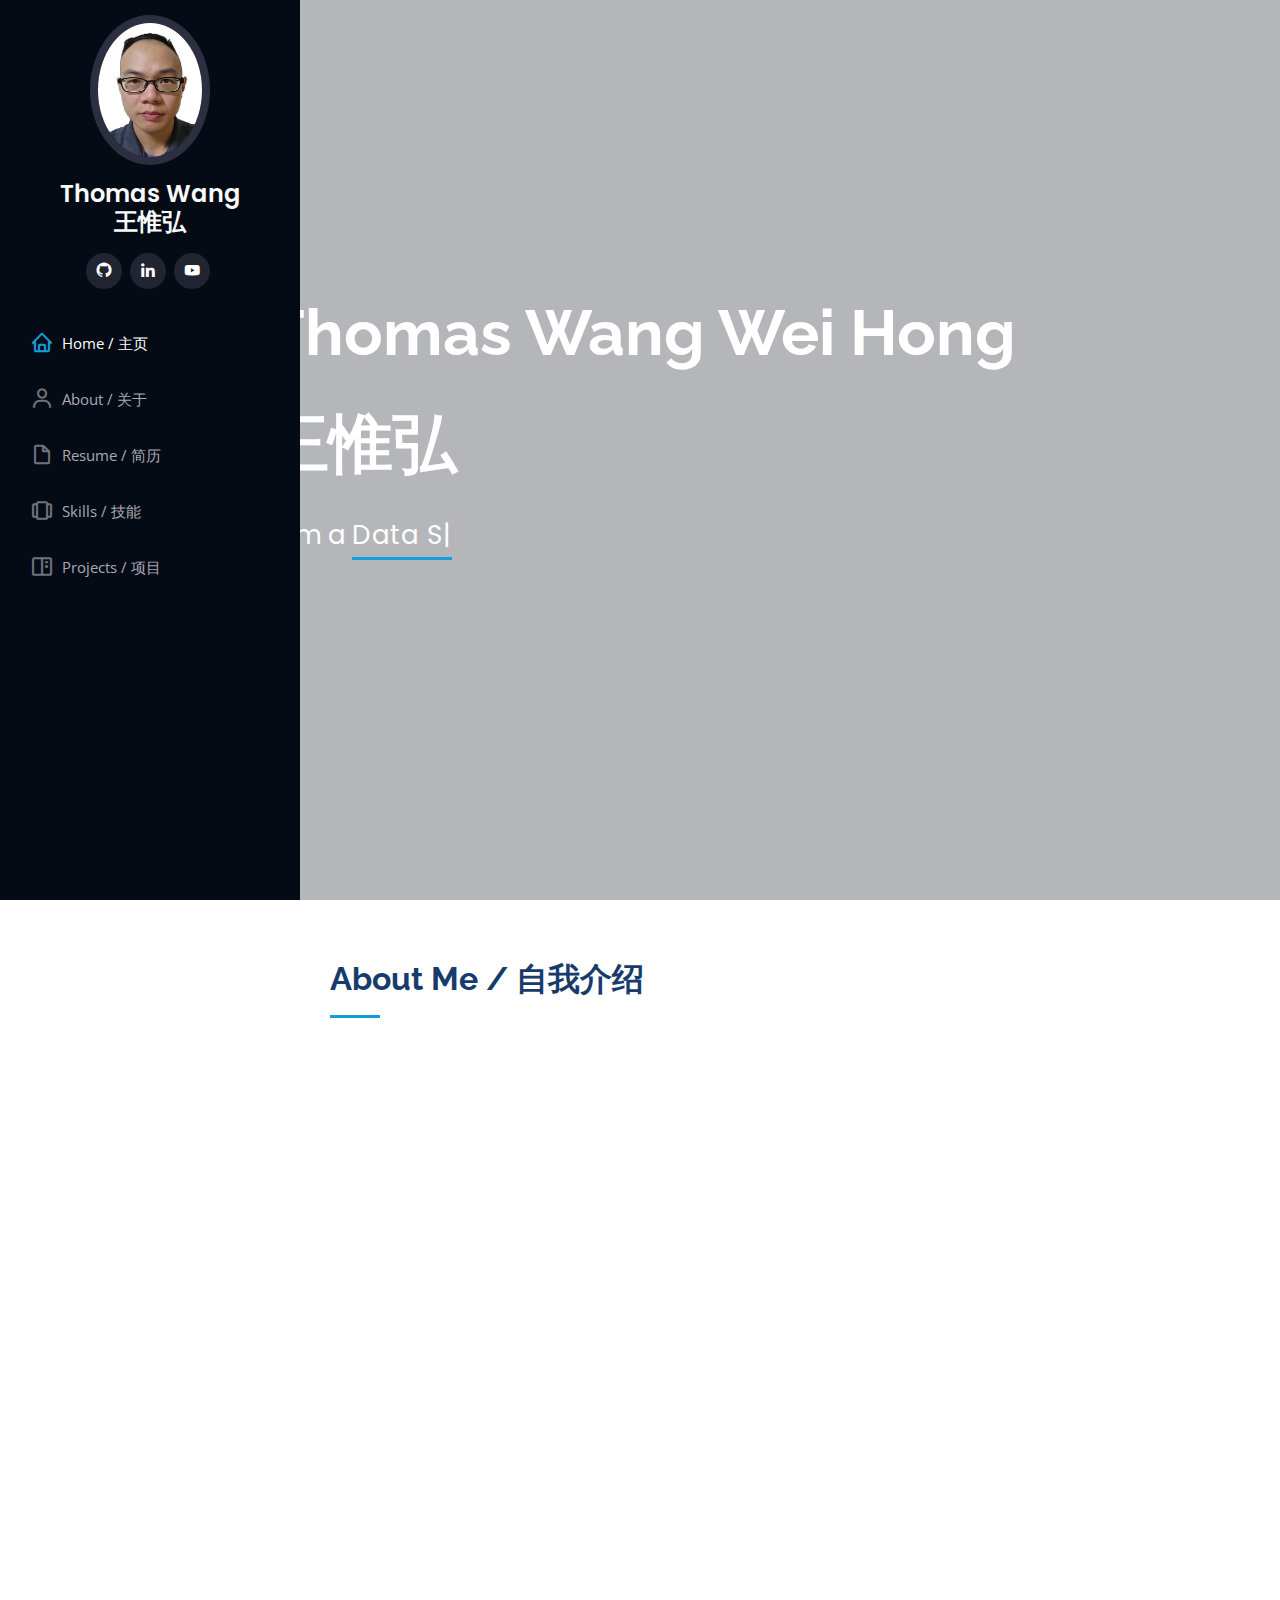
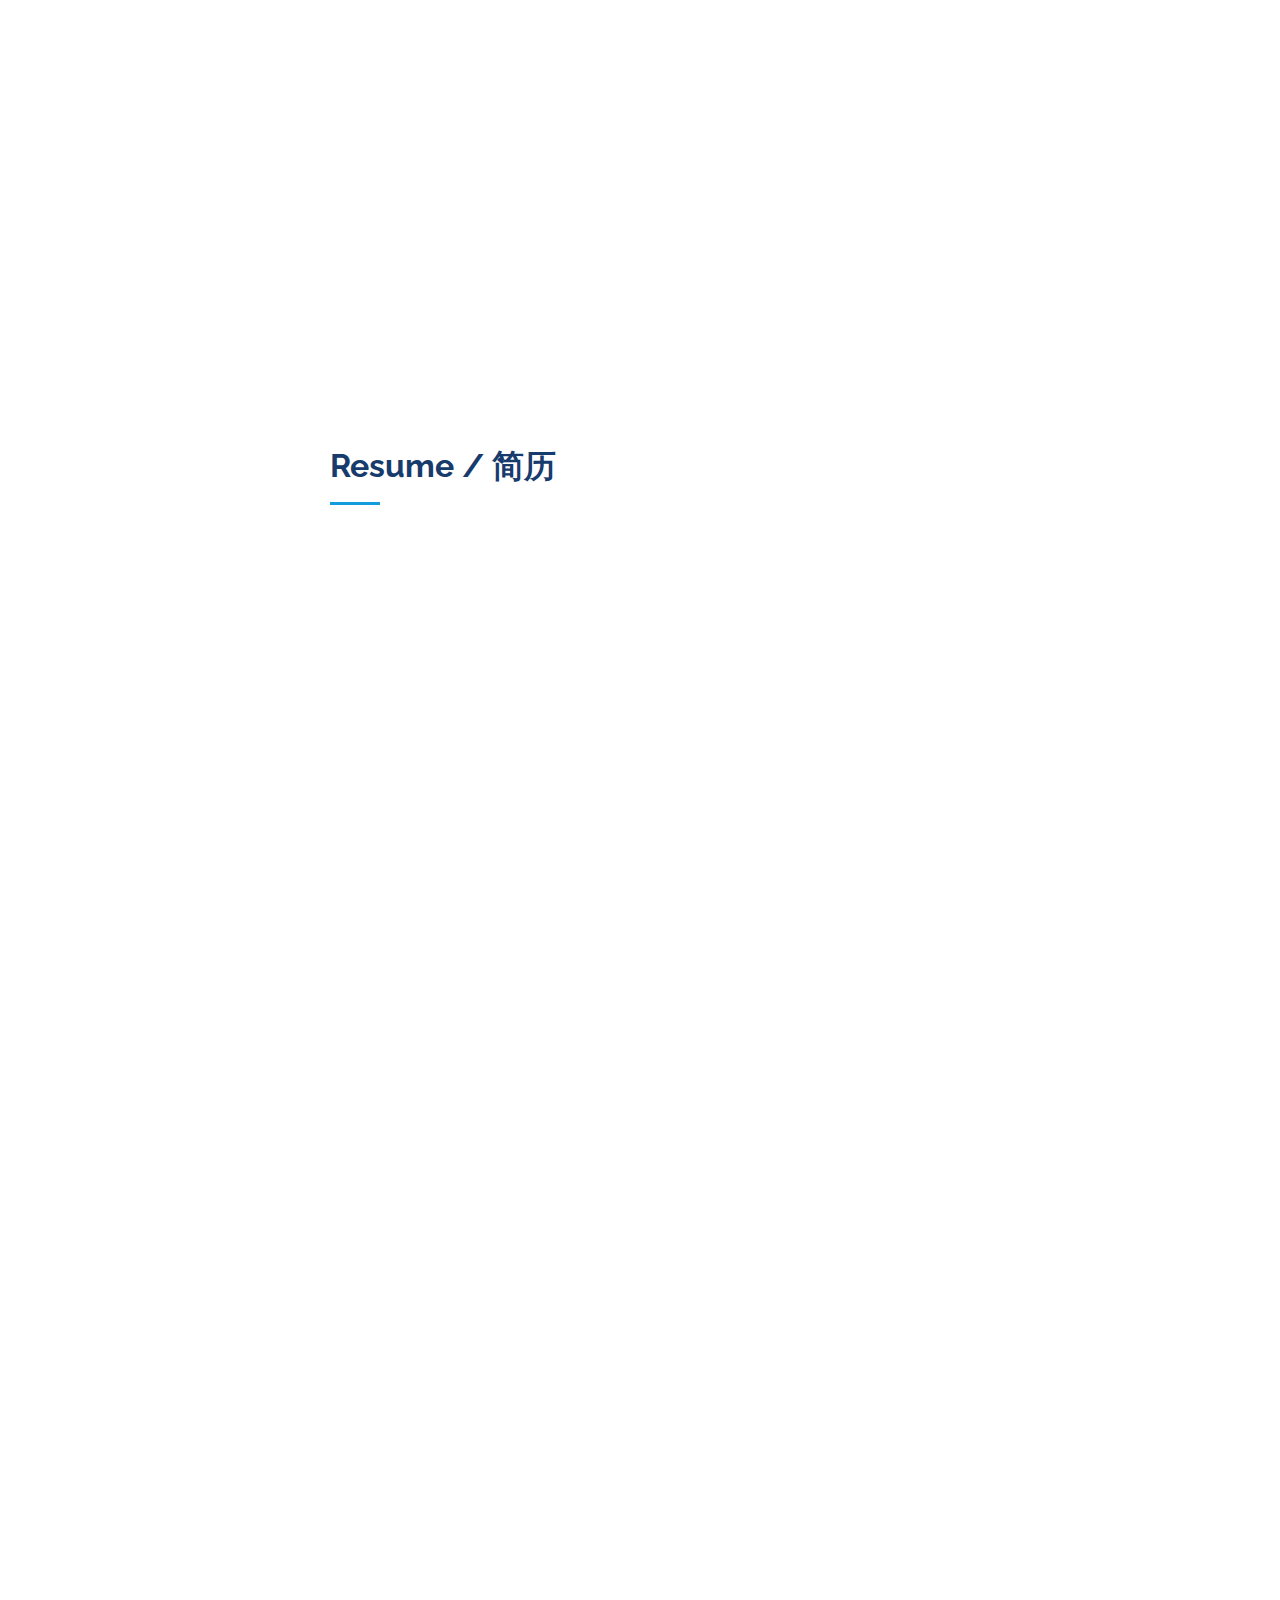
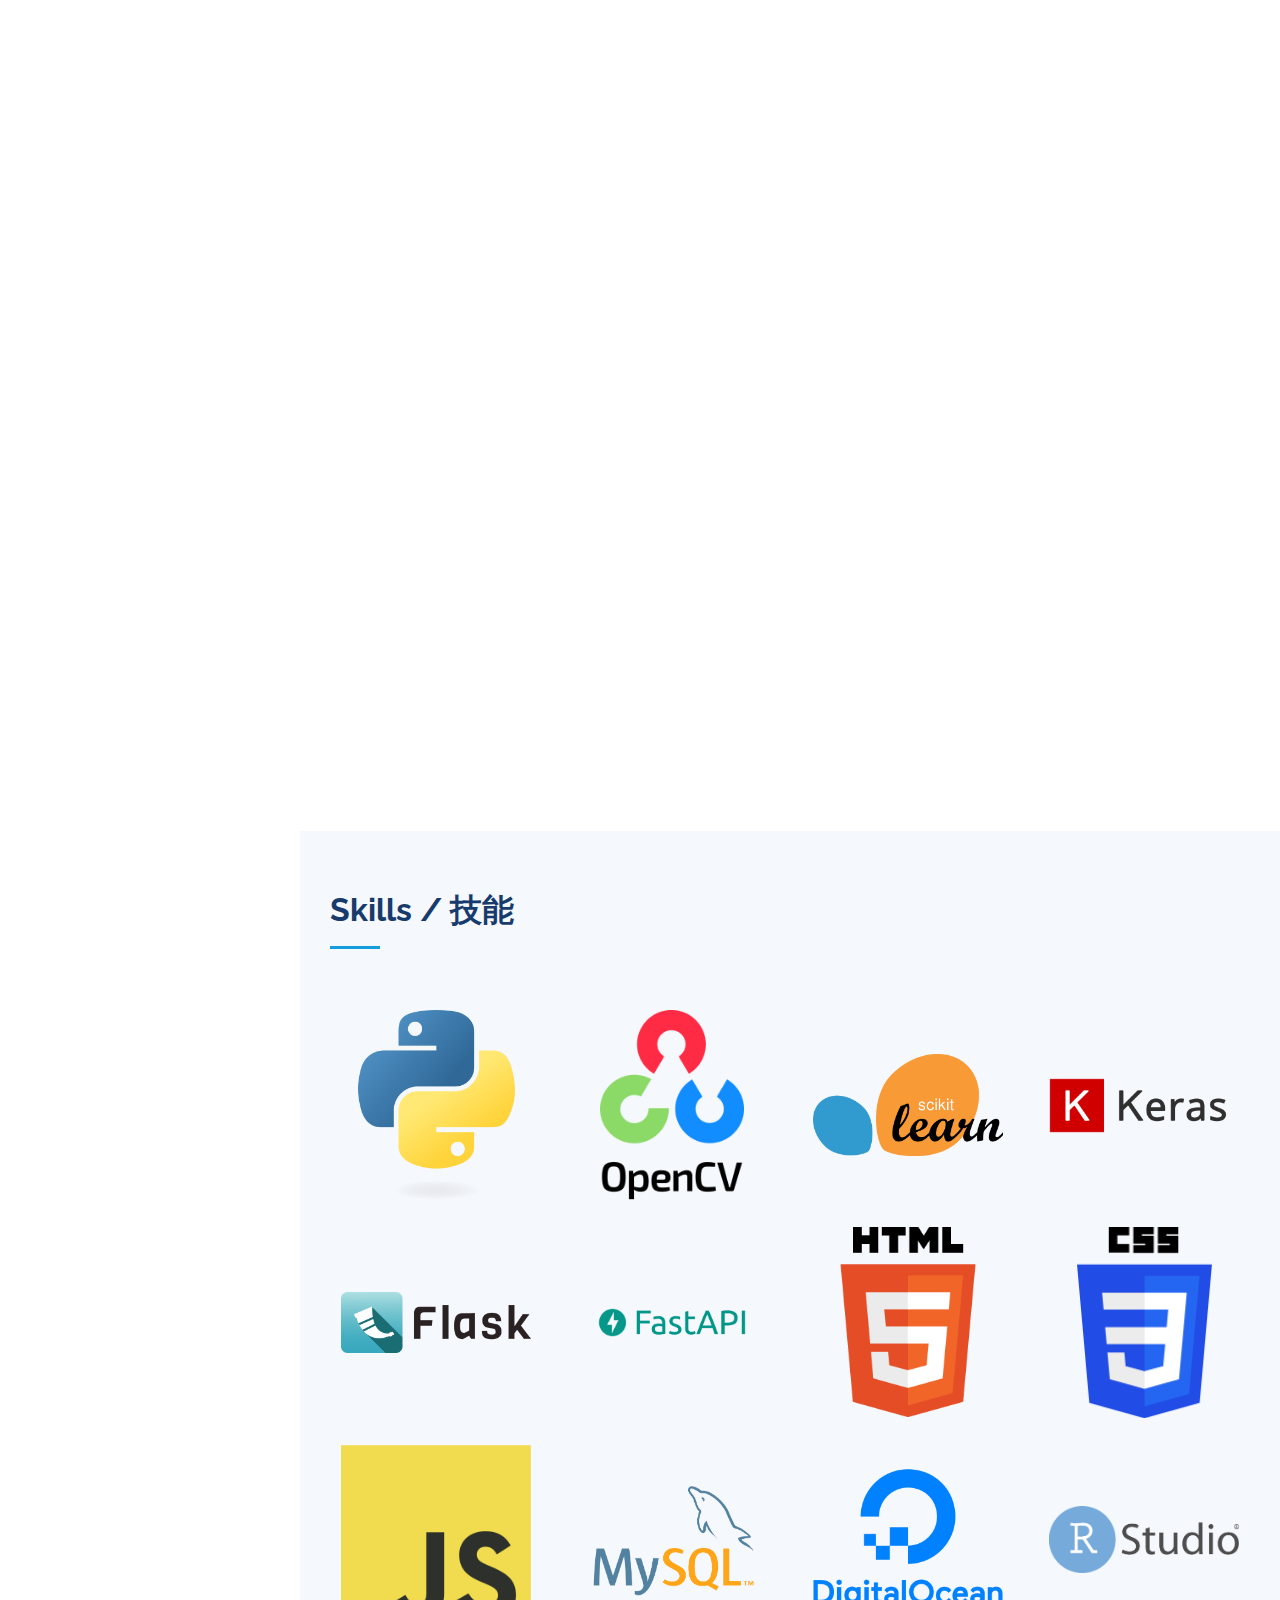
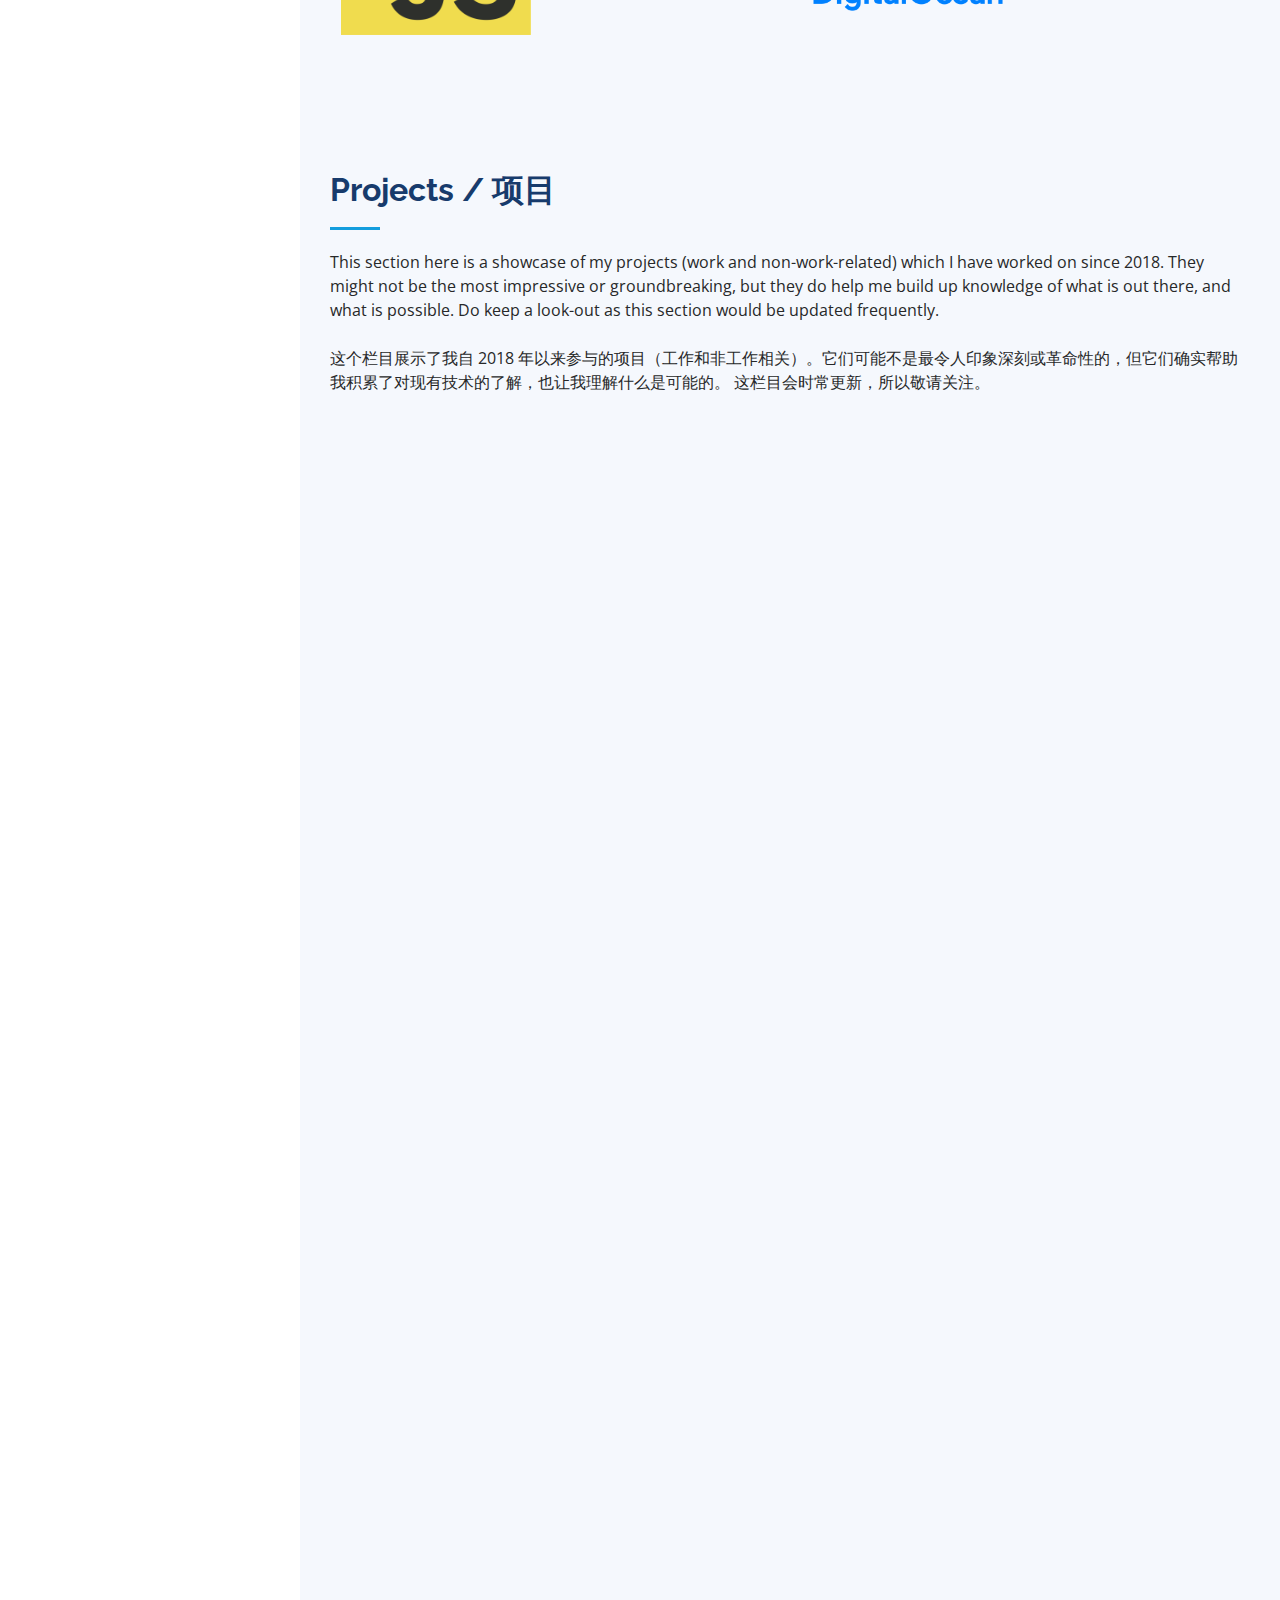
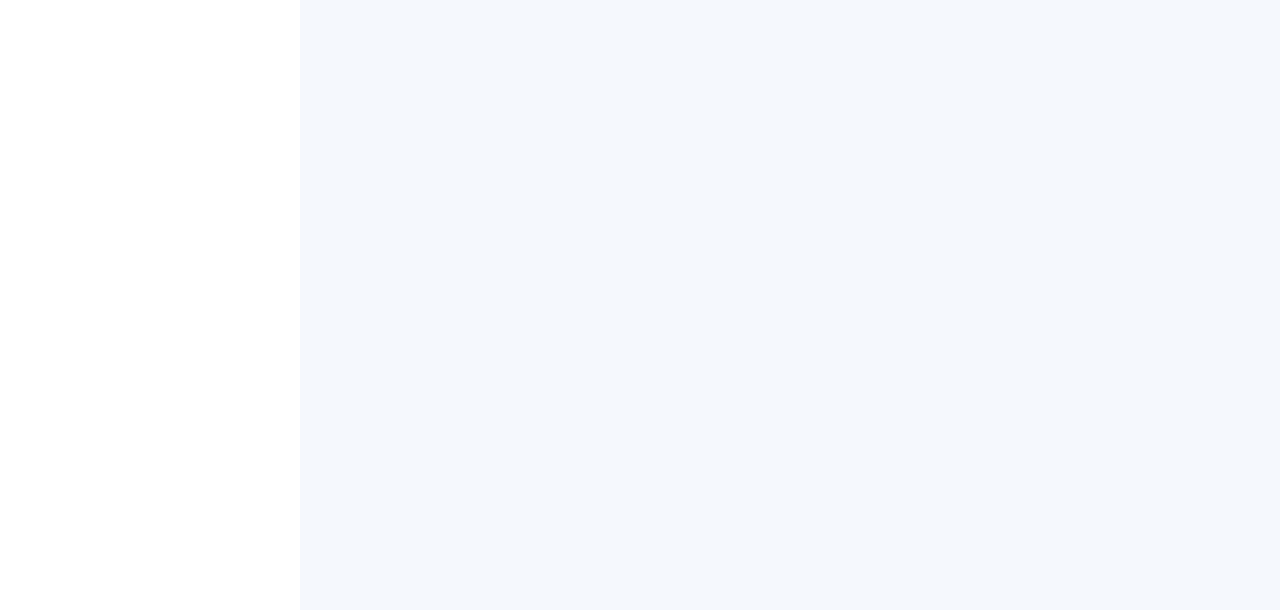
==== commit d75ad7b0: "Removed Economic Matters Section" ====
--- a/index.html
+++ b/index.html
@@ -81,7 +81,6 @@
 					<li><a href="#resume" class="nav-link scrollto"><i class="bx bx-file-blank"></i> <span>Resume / 简历</span></a></li>
 					<li><a href="#skills" class="nav-link scrollto"><i class="bx bx-carousel"></i> <span>Skills / 技能</span></a></li>
 					<li><a href="#projects" class="nav-link scrollto"><i class="bx bx-book-content"></i> <span>Projects / 项目</span></a></li>
-					<li><a href="#economy" class="nav-link scrollto"><i class="bx bx-money"></i> <span>Economic Matters / 金融事务</span></a></li>
 					<!--
 					<li><a href="#services" class="nav-link scrollto"><i class="bx bx-server"></i> <span>Services</span></a></li>
 					<li><a href="#contact" class="nav-link scrollto"><i class="bx bx-envelope"></i> <span>Contact / 联系</span></a></li>
@@ -294,6 +293,29 @@
 								<li><a href = "https://www.opencerts.io/?q=%7B%22type%22%3A%22DOCUMENT%22%2C%22payload%22%3A%7B%22uri%22%3A%22https%3A%2F%2Fraw.githubusercontent.com%2FThomasWangWeiHong%2Fthomaswangweihong.github.io%2Fmain%2Fassets%2FNUS%2520Bachelor%2520(Redacted-Encrypted)%2520OpenCert.opencert%22%7D%7D#%7B%22key%22%3A%22d5eda0298c7a353bdd811aa5f67d968b91f16ebee3fb016facc1d610180084ce%22%7D">e-Certificate (Transcript) / 电子证书</a></li>
 							</ul>
 						</div>
+						<div class="resume-item">
+							<h4>Singapore-Cambridge General Certificate of Education Advanced Level / 新加坡-剑桥普通教育证书高级水平</h4>
+							<h5>2009 - 2010</h5>
+							<p><em><img src='assets/img/NYJC Logo.jpg' style='width: 8%; height: 8%;'>&nbsp;&nbsp;Nanyang Junior College, Singapore / 南洋初级学院, 新加坡</em></p>
+							<ul>
+								<li><a href = "https://www.opencerts.io/?q=%7B%22type%22%3A%22DOCUMENT%22%2C%22payload%22%3A%7B%22uri%22%3A%22https%3A%2F%2Fraw.githubusercontent.com%2FThomasWangWeiHong%2Fthomaswangweihong.github.io%2Fmain%2Fassets%2FA%2520-%2520Level%25202010%2520(Redacted-Encrypted)%2520OpenCert.opencert%22%7D%7D#%7B%22key%22%3A%2209f9557828cb36ae697925629f625d76c41835f8481b715e73a98ca9e2d53cfa%22%7D">2010 e-Certificate (Transcript) / 2010 电子证书</a></li>
+								<li><a href = "https://www.opencerts.io/?q=%7B%22type%22%3A%22DOCUMENT%22%2C%22payload%22%3A%7B%22uri%22%3A%22https%3A%2F%2Fraw.githubusercontent.com%2FThomasWangWeiHong%2Fthomaswangweihong.github.io%2Fmain%2Fassets%2FA%2520-%2520Level%25202009%2520(Redacted-Encrypted)%2520OpenCert.opencert%22%7D%7D#%7B%22key%22%3A%22e0cb52277e4ba95f8702e5f6e7eb904a07d15a62e8dbde788b646c6612ca0902%22%7D">2009 e-Certificate (Transcript) / 2009 电子证书</a></li>
+							</ul>	
+						</div>
+						<div class="resume-item">
+							<h4>Singapore-Cambridge General Certificate of Education Ordinary Level / 新加坡-剑桥普通教育证书普通水平</h4>
+							<h5>2005 - 2008</h5>
+							<p><em><img src='assets/img/OPSS Logo.jpg' style='width: 8%; height: 8%;'>&nbsp;&nbsp;Orchid Park Secondary School, Singapore / 兰景中学, 新加坡</em></p>
+							<ul>
+								<li><a href = "https://www.opencerts.io/?q=%7B%22type%22%3A%22DOCUMENT%22%2C%22payload%22%3A%7B%22uri%22%3A%22https%3A%2F%2Fraw.githubusercontent.com%2FThomasWangWeiHong%2Fthomaswangweihong.github.io%2Fmain%2Fassets%2FO%2520-%2520Level%2520(Redacted-Encrypted)%2520OpenCert.opencert%22%7D%7D#%7B%22key%22%3A%22a77c9d040a983807272440b09bf634e77a3f251c83d5e2439f487ebd881196ee%22%7D">e-Certificate (Transcript) / 电子证书</a></li>
+						</div>
+						<div class="resume-item">
+							<h4>Primary School Leaving Examination Certificate / 小学毕业考试证书</h4>
+							<h5>1999 - 2004</h5>
+							<p><em><img src='assets/img/PPS Logo.jpg' style='width: 8%; height: 8%;'>&nbsp;&nbsp;Peiying Primary School, Singapore / 培英小学, 新加坡</em></p>
+							<ul>
+								<li><a href = "https://www.opencerts.io/?q=%7B%22type%22%3A%22DOCUMENT%22%2C%22payload%22%3A%7B%22uri%22%3A%22https%3A%2F%2Fraw.githubusercontent.com%2FThomasWangWeiHong%2Fthomaswangweihong.github.io%2Fmain%2Fassets%2FPSLE%2520(Redacted-Encrypted)%2520OpenCert.opencert%22%7D%7D#%7B%22key%22%3A%22d5031f1b6f38cdf00350f0fa783cb403a20387c0c073fd955245c2e81d4e723b%22%7D">e-Certificate (Transcript) / 电子证书</a></li>
+						</div>
 					</div>
 				</div>
 
@@ -599,32 +621,6 @@
 
 			</div>
 		</section><!-- End Portfolio Section -->
-
-		<section id="economy" class="section-bg">
-			<div class="container">
-
-				<div class="section-title">
-					<h2>Economic Matter / 金融事务</h2>
-				</div>
-
-				<div class="row">
-					<h3>Economic Calendar / 金融日志</h3>
-					<div id="economicCalendarWidget"></div>
-					<script async type="text/javascript" data-type="calendar-widget" src="https://www.tradays.com/c/js/widgets/calendar/widget.js?v=13">
-					  {"width":"100%","height":"300%","mode":"2"}
-					</script>
-				</div>
-				
-				<div class="row">
-					<h3>Forex Symbols Table / 外汇符号表</h3>
-					<div id="quotesWidgetOverview"></div>
-					<script async type="text/javascript" data-type="quotes-widget" src="https://c.mql5.com/js/widgets/quotes/widget.js?v=1">
-					  {"type":"overview","style":"tiles","filter":["EURUSD","USDJPY","GBPUSD","AUDUSD","USDCAD","USDCHF","NZDUSD"],"width":"100%","height":"100%","period":"M1","id":"quotesWidgetOverview"}
-					</script>
-				</div>
-
-			</div>
-		</section>
 
 		<!-- ======= Services Section ======= -->
 		<!--
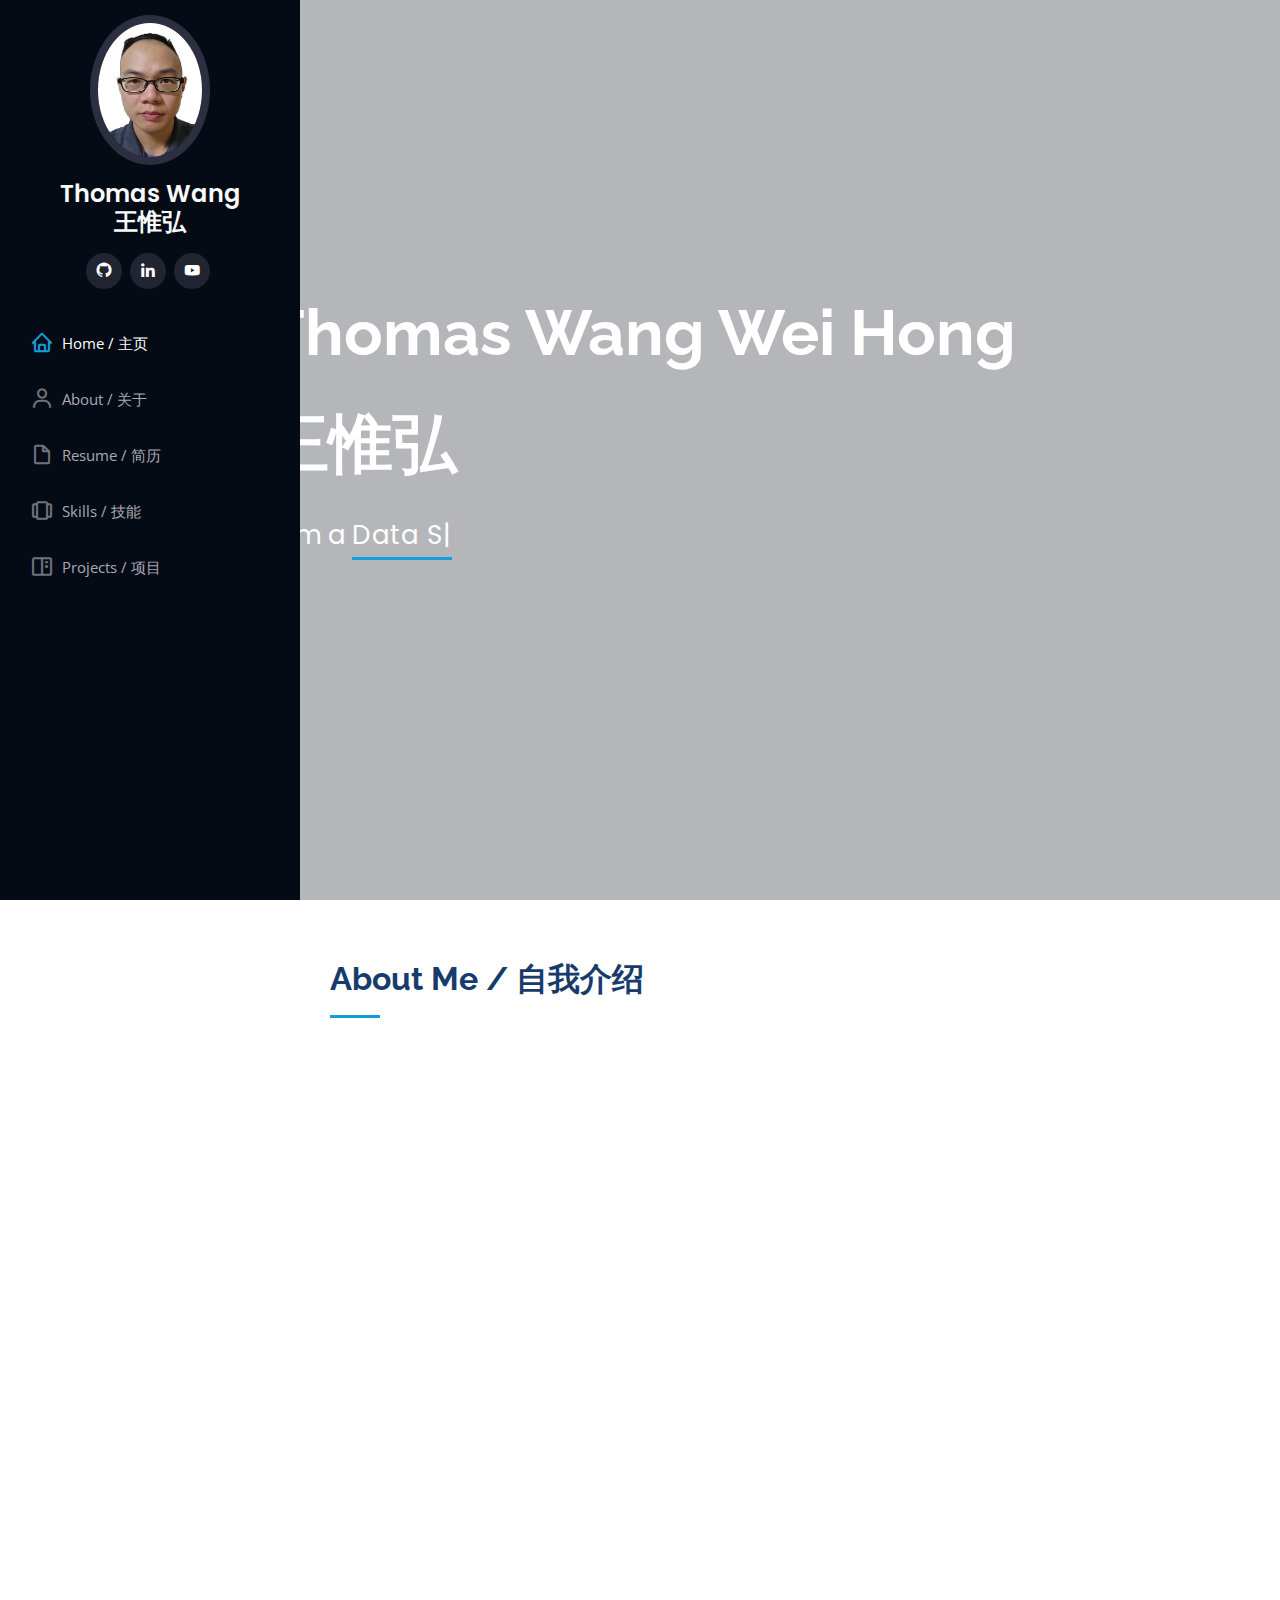
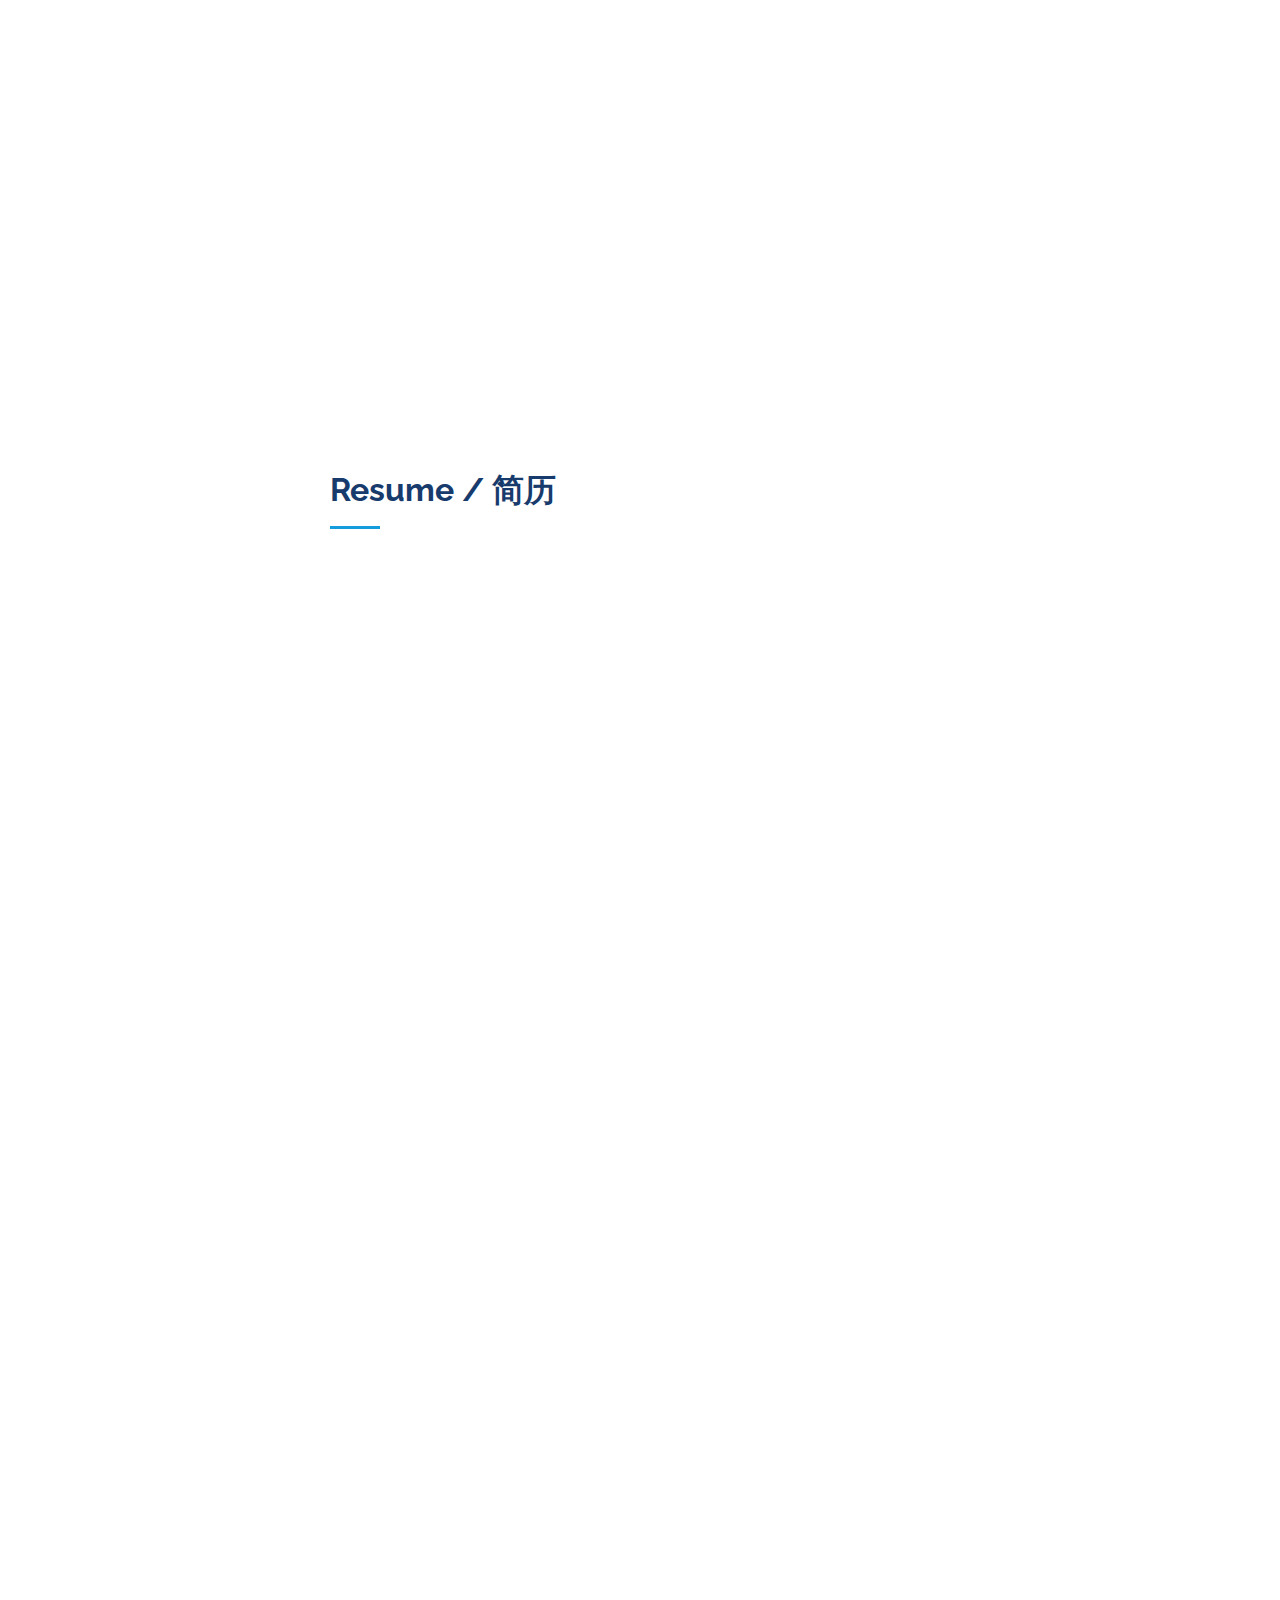
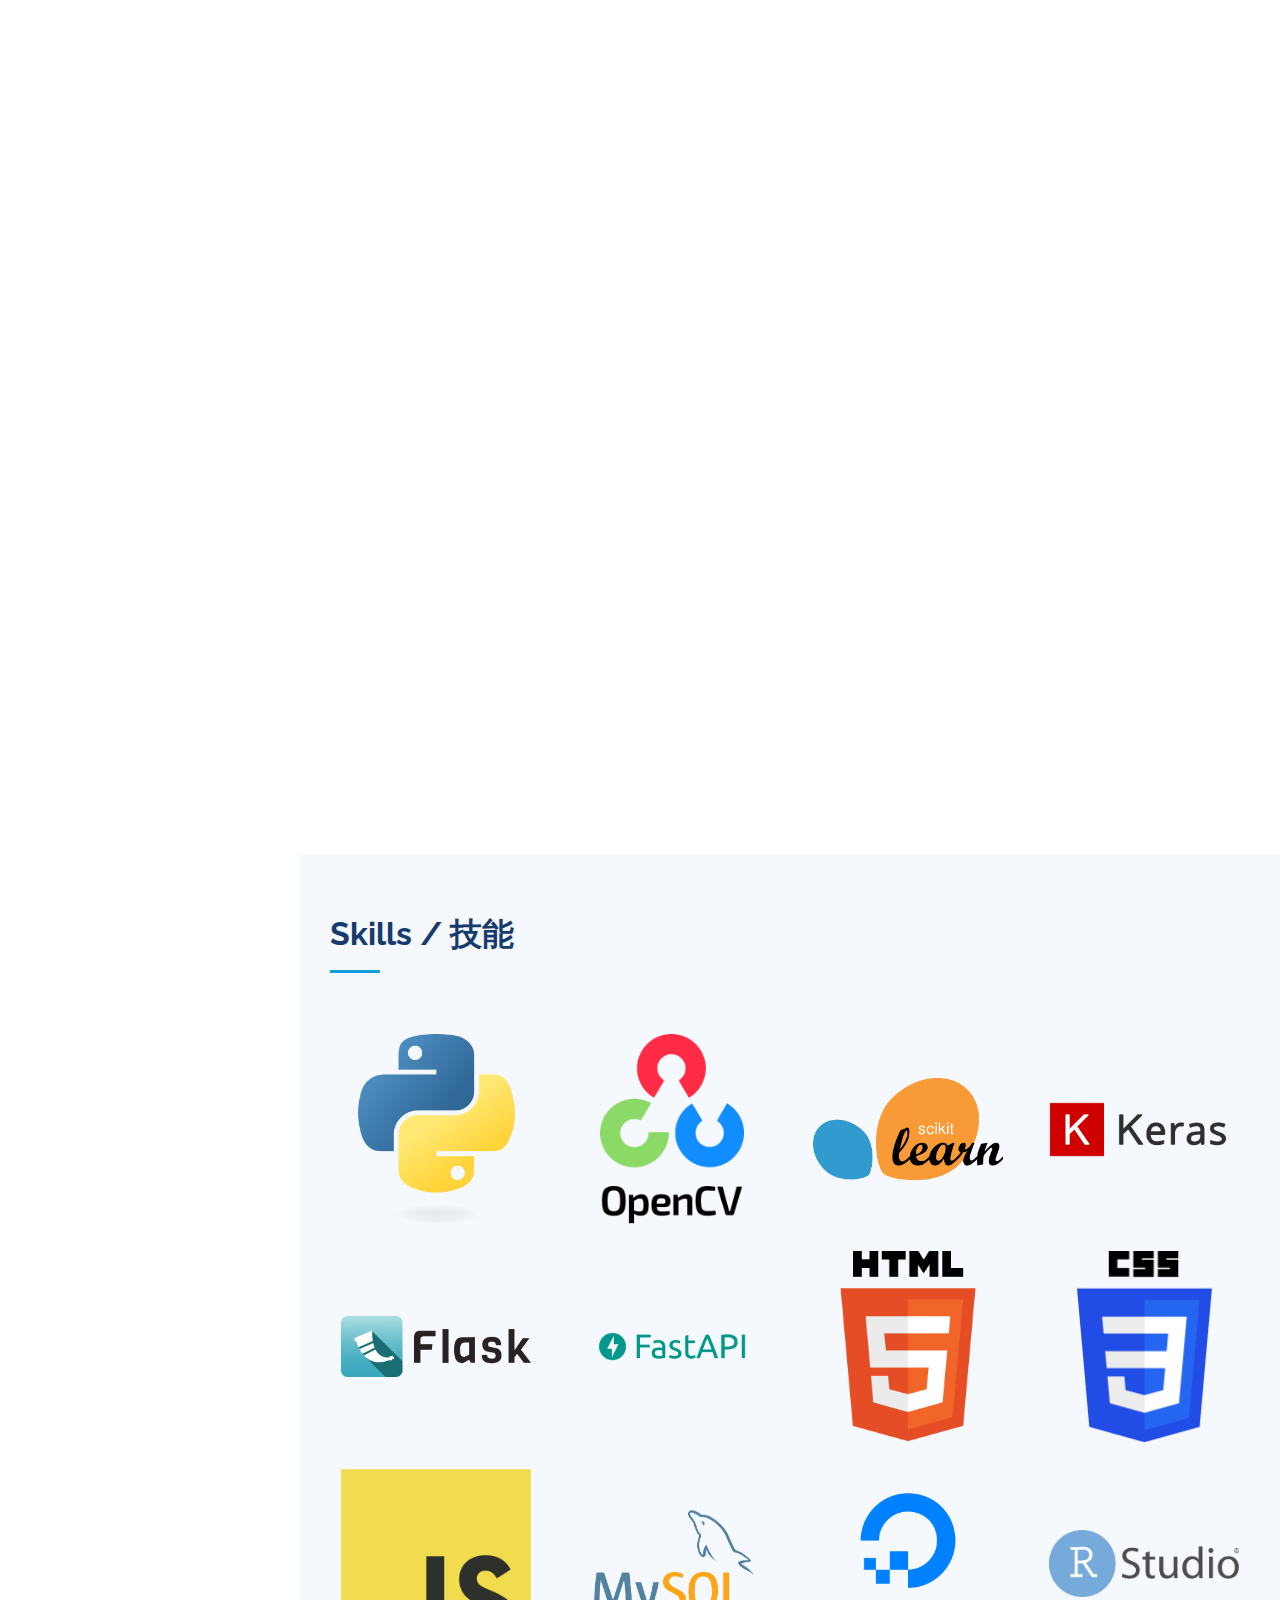
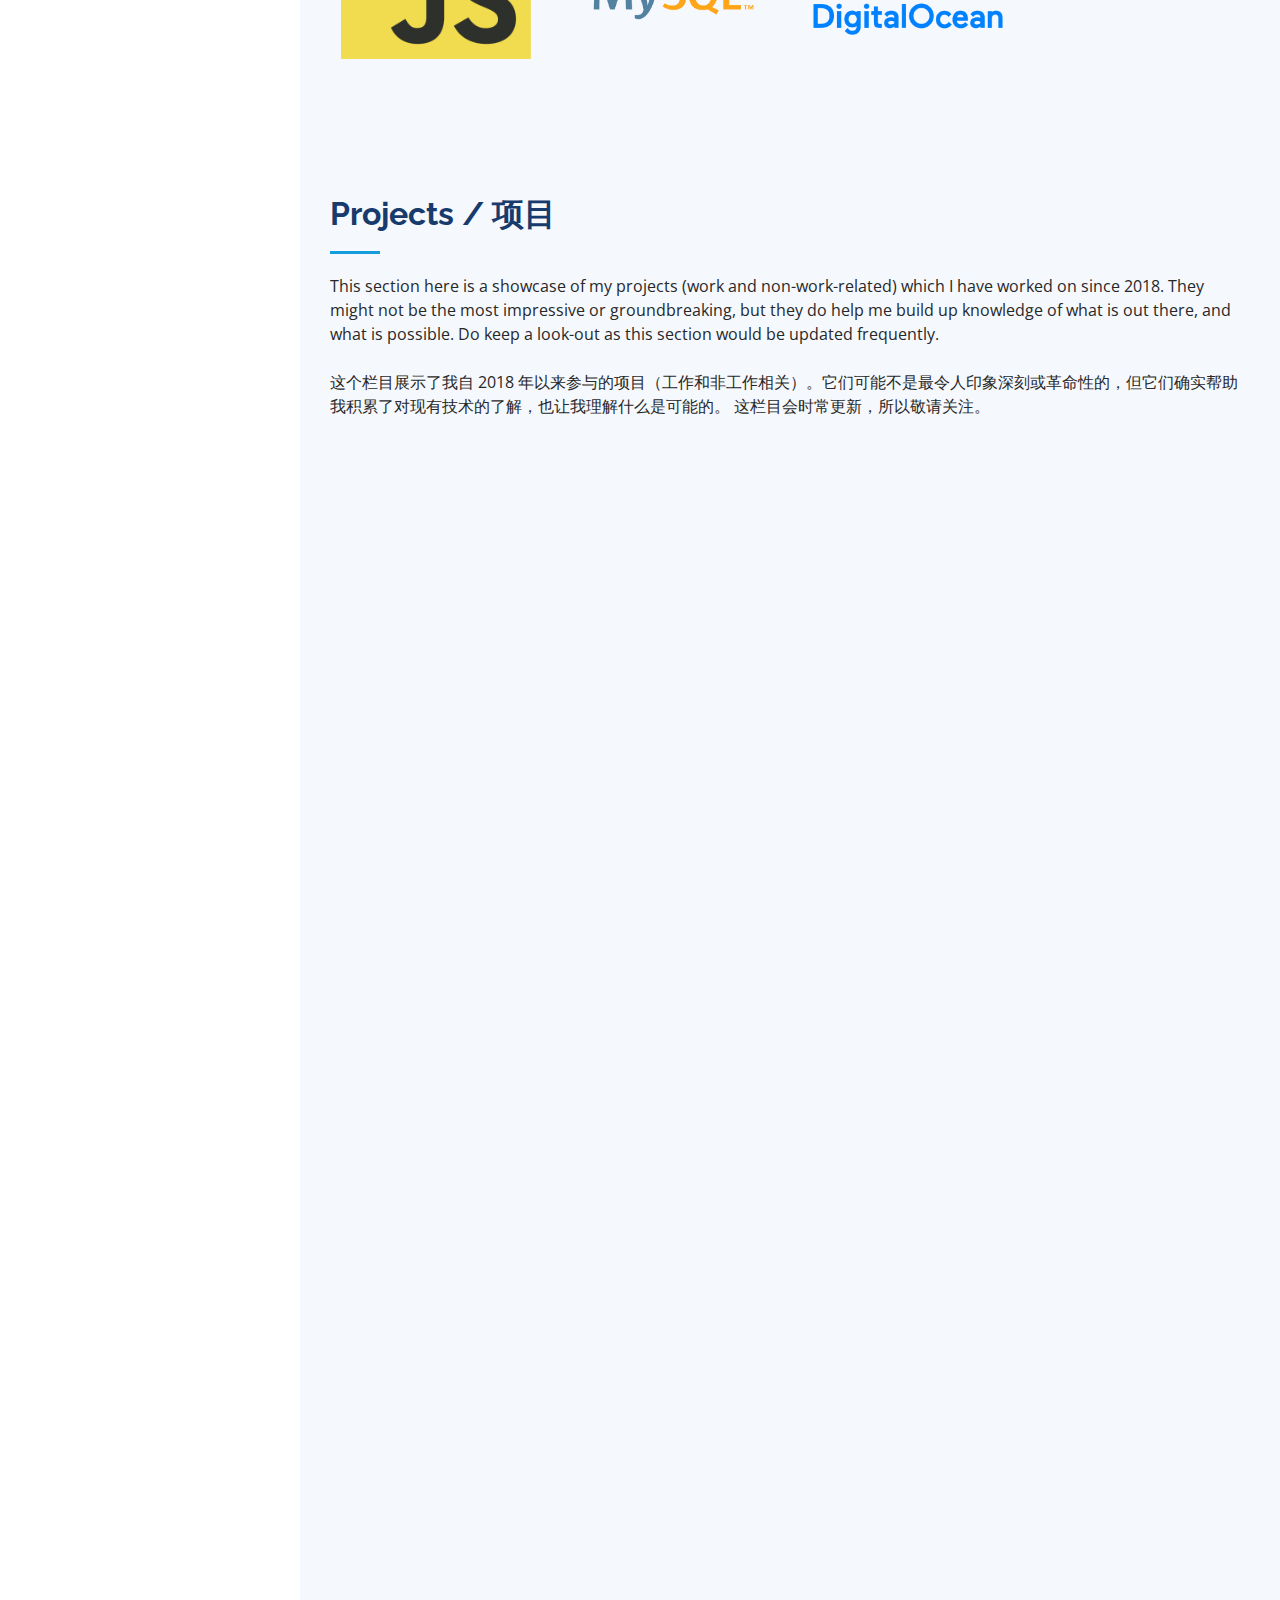
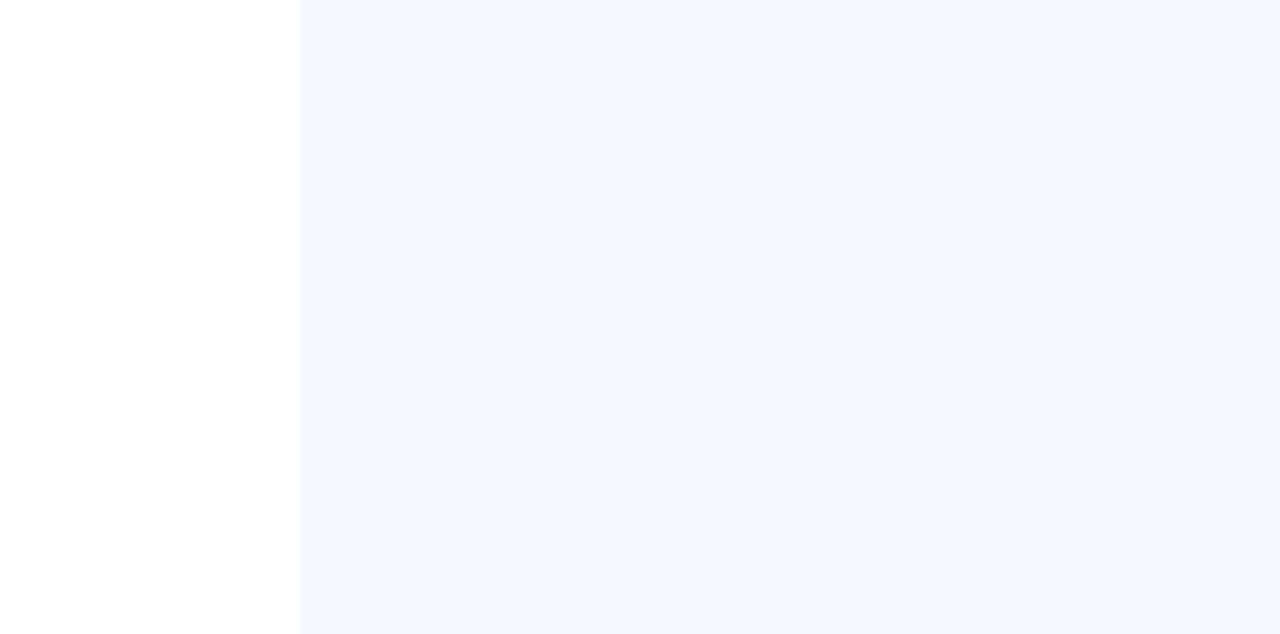
==== commit 9a374e8a: "Updated Introduction Section" ====
--- a/index.html
+++ b/index.html
@@ -116,7 +116,7 @@
 						<img src="assets/img/Thomas Wang Wei Hong Alt.jpg" class="img-fluid" alt="">
 					</div>
 					<div class="col-lg-8 pt-4 pt-lg-0 content" data-aos="fade-left">
-						<h3>Software Engineer (软件工程师) / Data Scientist (数据科学家)</h3>
+						<h3>AI/ML Software Engineer (人工智能/机器学习软件工程师)</h3>
 						<br>
 						<!--
 						<p class="fst-italic">
@@ -145,11 +145,11 @@
 							</div>
 						</div>
 						<br>
-						<p>I am <strong>Thomas Wang Wei Hong</strong>, a dedicated <span class="secondary-emphasis">software engineer</span> with a penchant for pushing boundaries and exploring the unknown. I have been developing <span class="secondary-emphasis">proof-of-concept software</span>, and engaged in <strong>Research and Development (R&D)</strong> work in the field of <strong>computer vision</strong>.<br><br>
-						I am currently pursuing a <strong>Master of Science in Data Science and Machine Learning (MSc in DSML)</strong> degree at the <strong>National University of Singapore</strong> to further solidify my knowledge in the realm of <span class="secondary-emphasis">data science</span>, which will open up avenues of innovation and research that I am eager to explore.<br><br>
+						<p>I am <strong>Thomas Wang Wei Hong</strong>, a dedicated <span class="secondary-emphasis">software engineer</span> with a penchant for pushing boundaries and exploring the unknown. I have been developing <span class="secondary-emphasis">proof-of-concept software</span>, and engaged in <strong>Research and Development (R&D)</strong> work in the field of <strong>data science and machine learning</strong>, particularly in <strong>computer vision</strong>.<br><br>
+						I have completed the <strong>Master of Science in Data Science and Machine Learning (MSc in DSML)</strong> programme at the <strong>National University of Singapore</strong>, where I have further solidify my knowledge in the realm of <span class="secondary-emphasis">data science</span>, which will open up avenues of innovation and research that I am eager to explore.<br><br>
 						You can find me blazing down the off-road tracks of <span class="secondary-emphasis">Chestnut Nature Park</span> on my old but trusty mountain bike, or battling the heat and conquering the trails of <span class="secondary-emphasis">MacRitchie Reservoir Park</span>.</p>
 						<br>
-						<p>我是王惟弘，一名致力于探索未知的软件工程师。我热衷于开发应用软件，并在计算机视觉领域从事研究和开发（R&D）工作。 我目前正在新加坡国立大学攻读数据科学和机器学习的硕士学位（MSc in DSML），以进一步巩固我在数据科学领域的知识。 这将为我打开一条我很期待探索的创新和研究的新途径。 你可以在策士纳自然公园的越野轨道上一睹我骑着那旧而可靠的山地自行车飞驰的英姿，或是在炎热的天气下征服麦里芝蓄水池的丛林小路。</p>
+						<p>我是王惟弘，一名致力于探索未知的人工智能/机器学习软件工程师。我热衷于开发应用软件，并在数据科学于机器学习领域从事研究和开发（R&D）工作，尤其在计算机视觉领域。 我获得了新加坡国立大学数据科学与机器学习的硕士学位（MSc in DSML），并已进一步巩固我在数据科学领域的知识。 这将为我打开一条我很期待探索的创新和研究的新途径。 你可以在策士纳自然公园的越野轨道上一睹我骑着那旧而可靠的山地自行车飞驰的英姿，或是在炎热的天气下征服麦里芝蓄水池的丛林小路。</p>
 					</div>
 				</div>
 
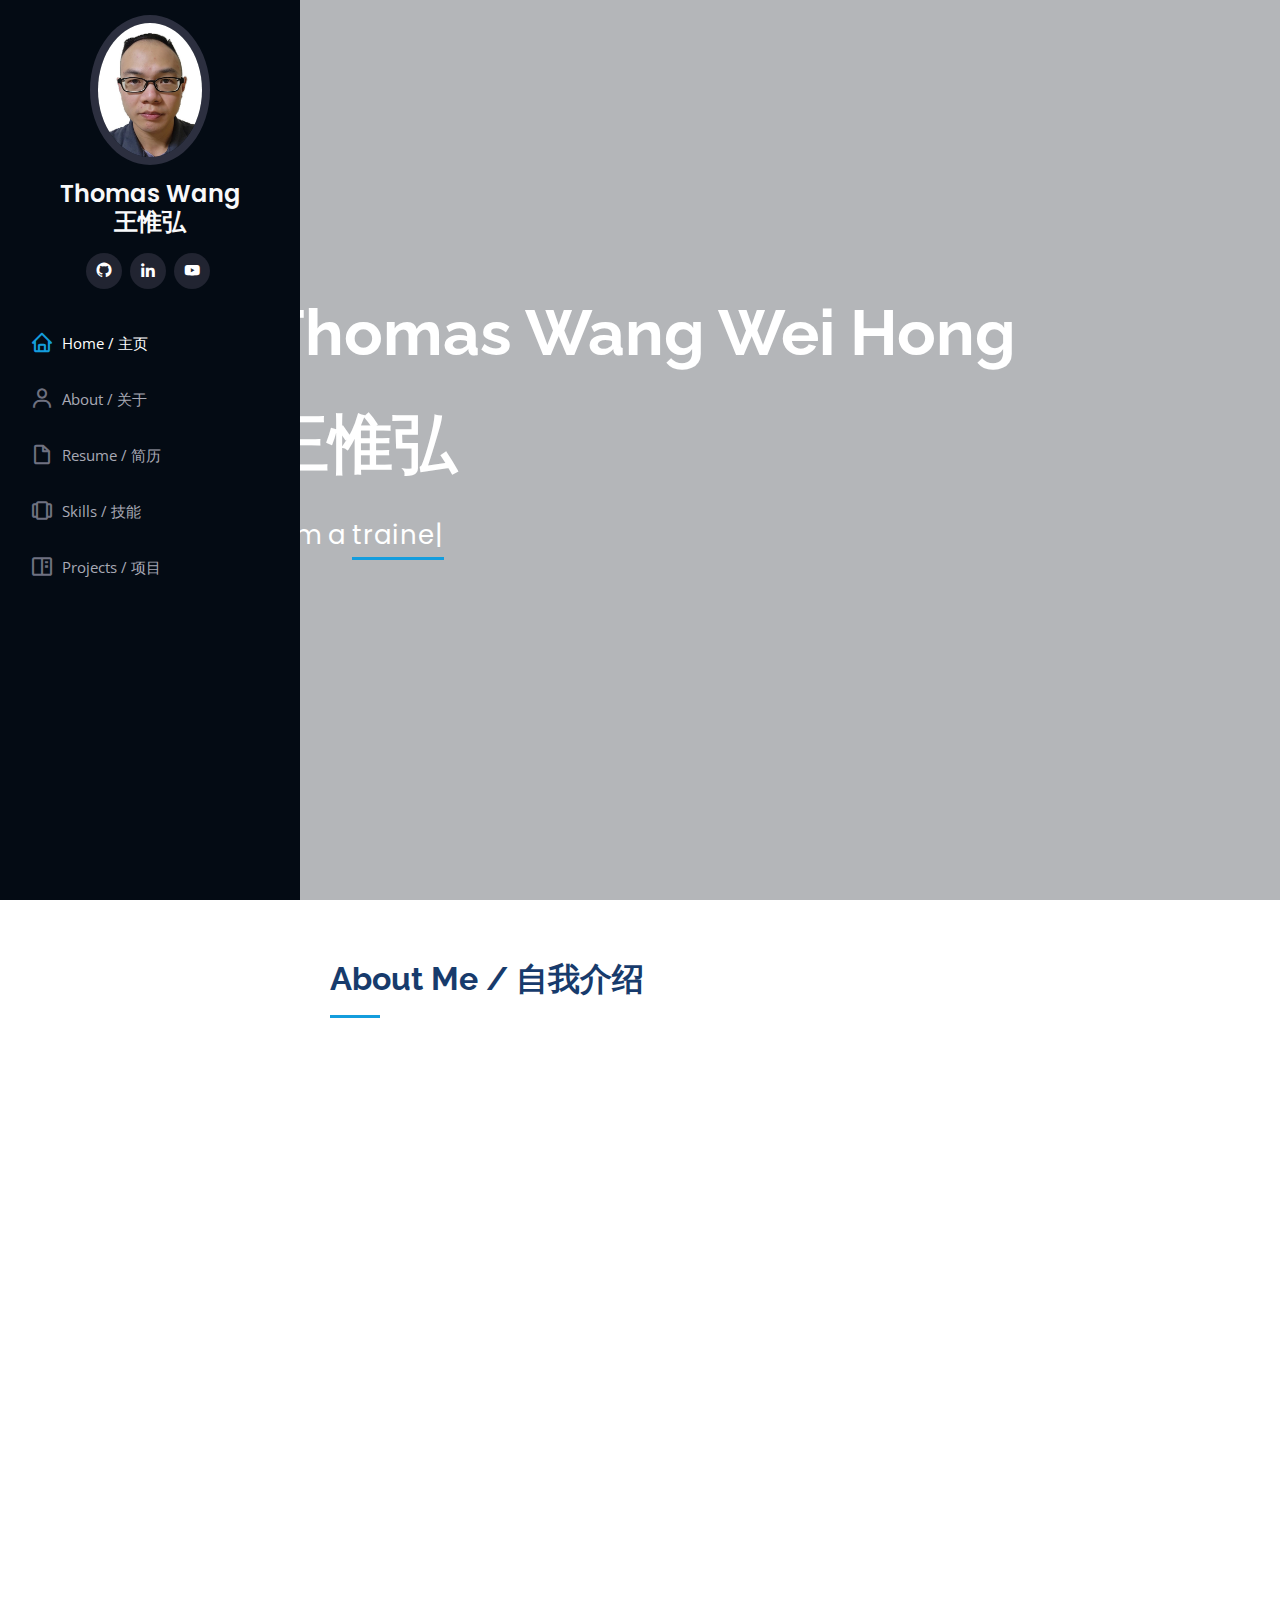
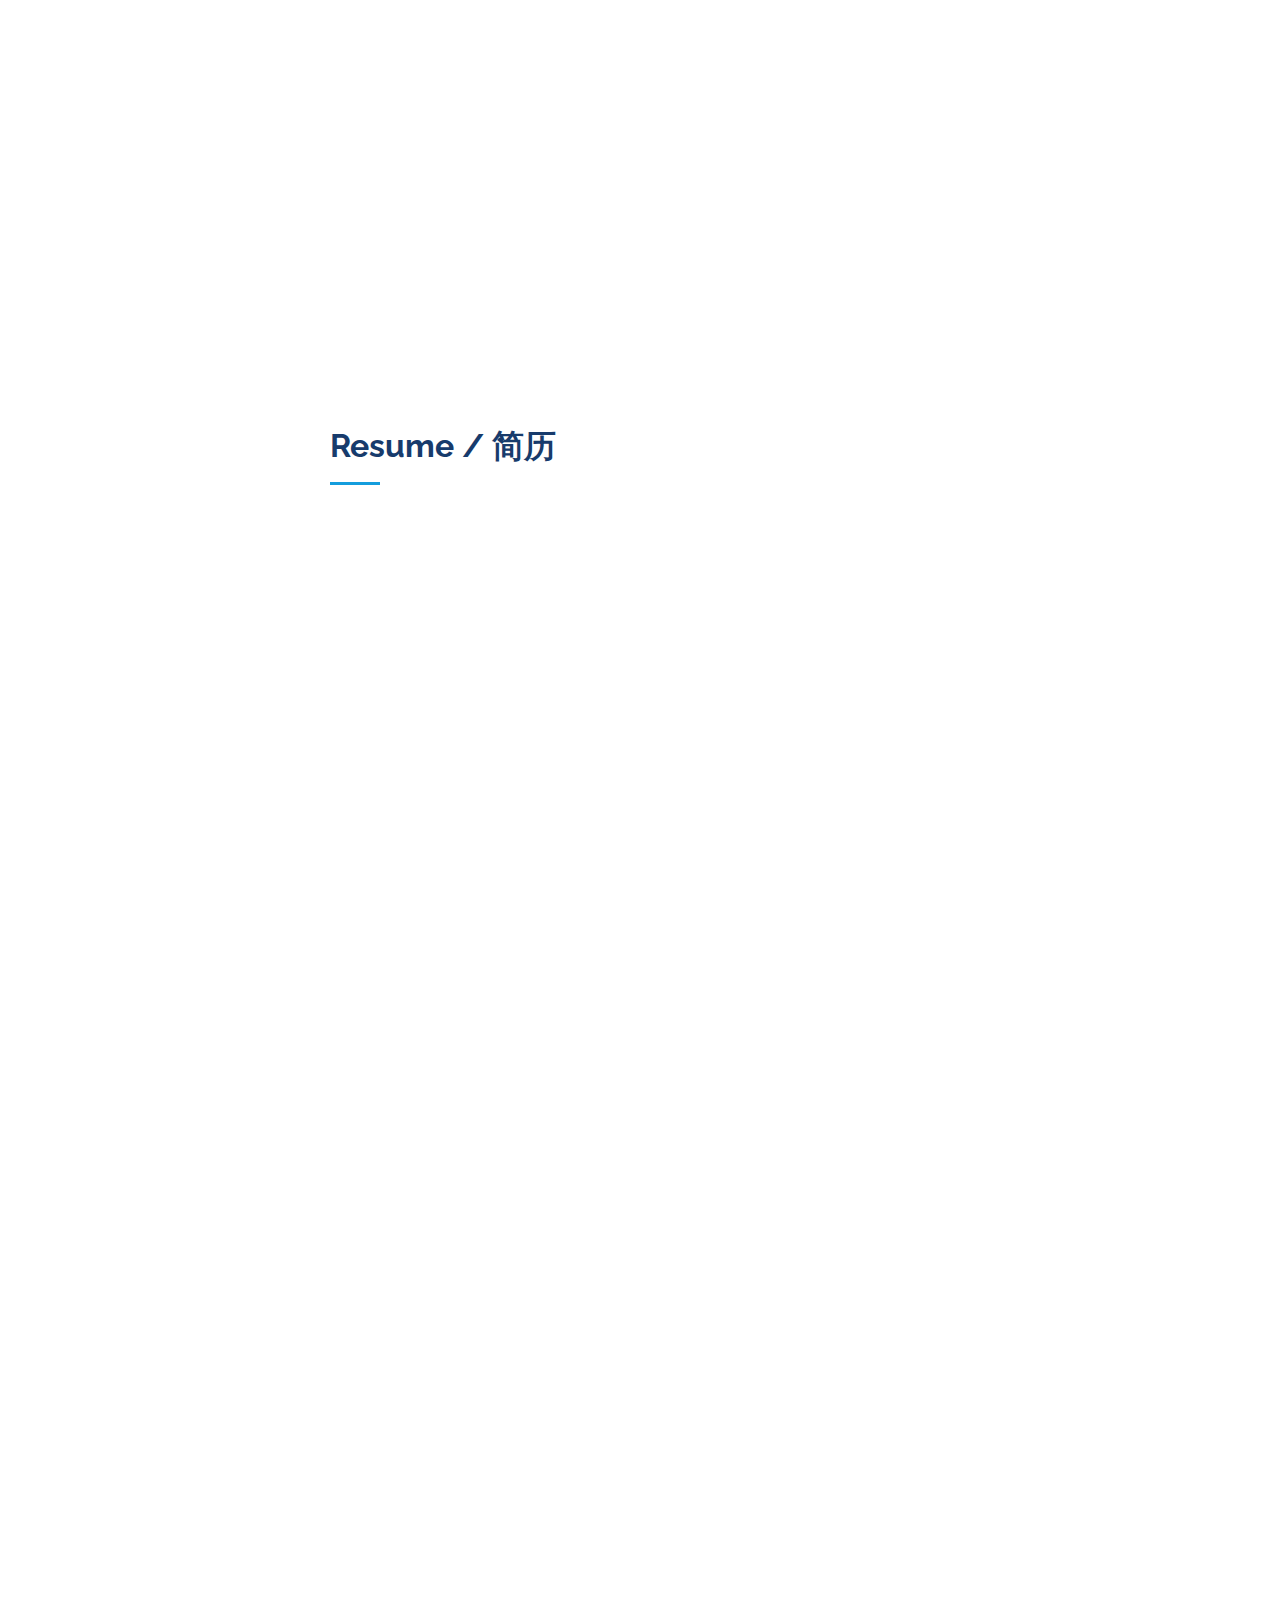
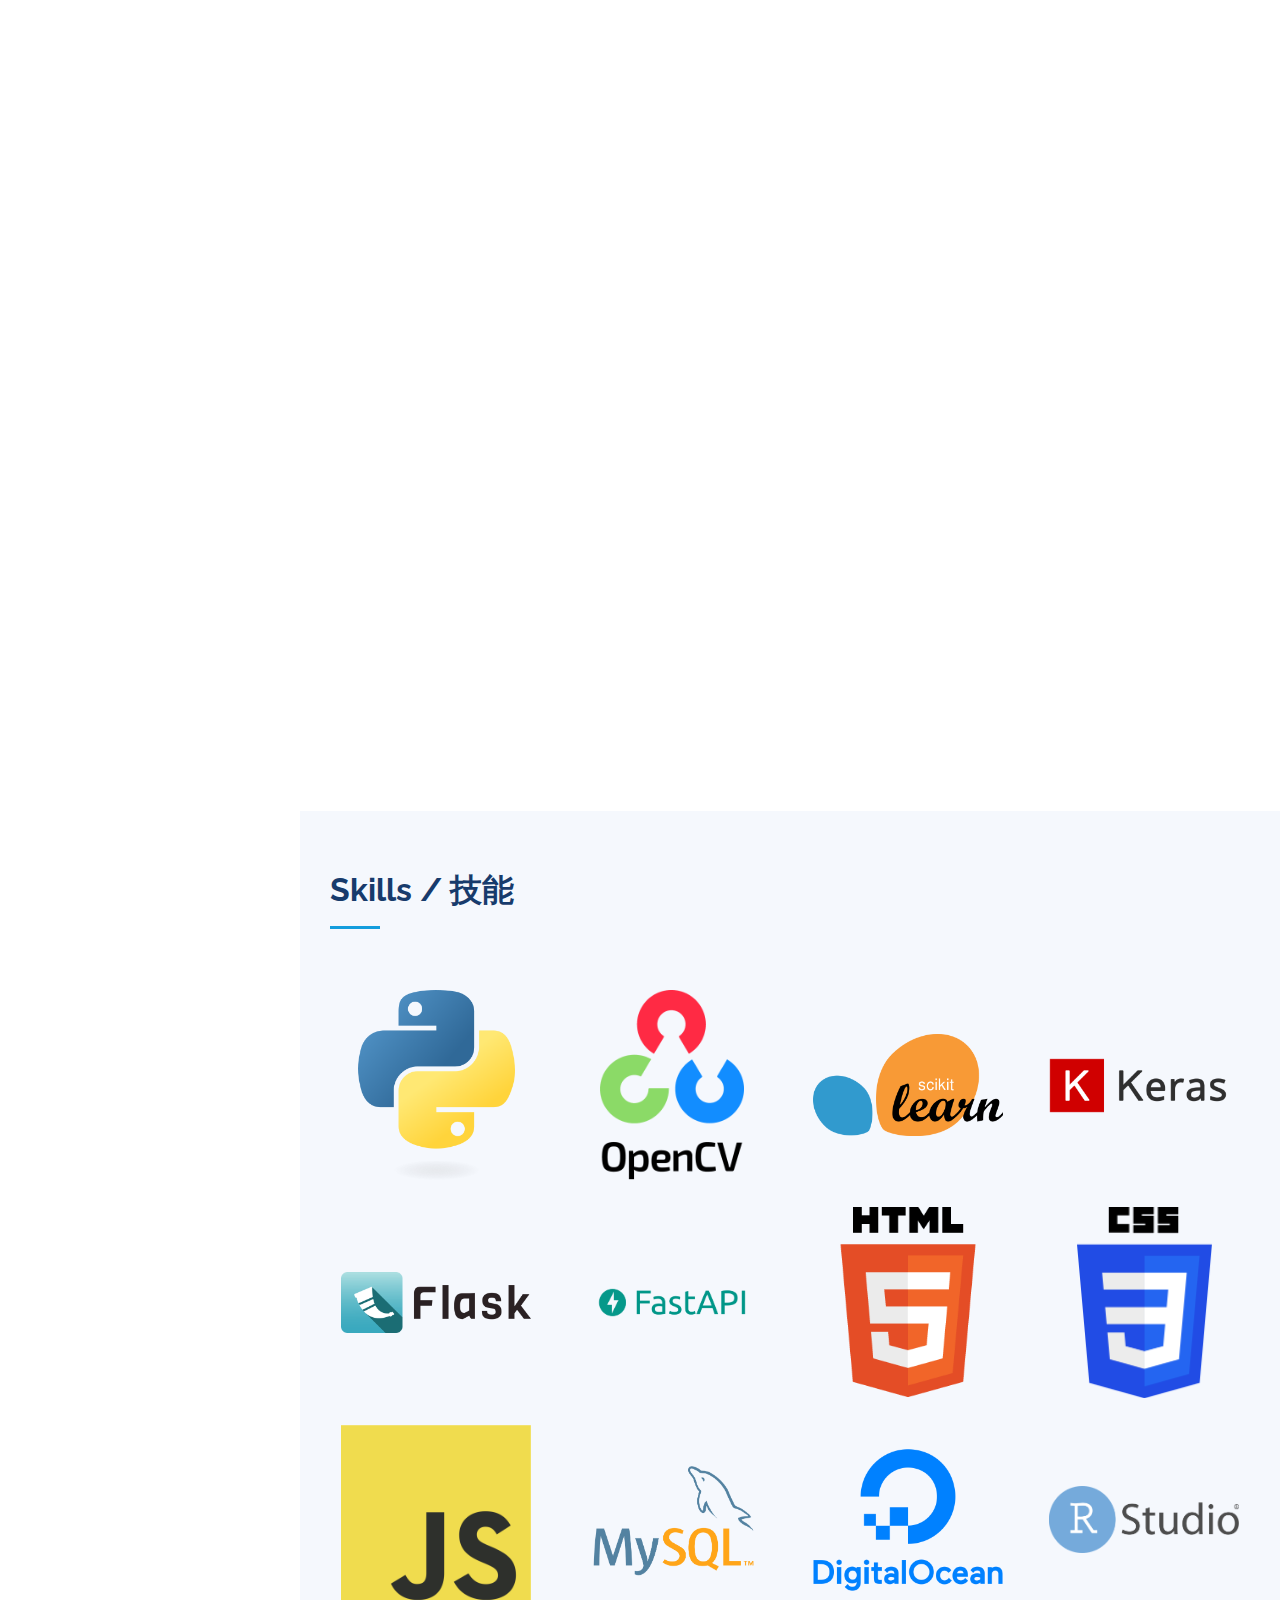
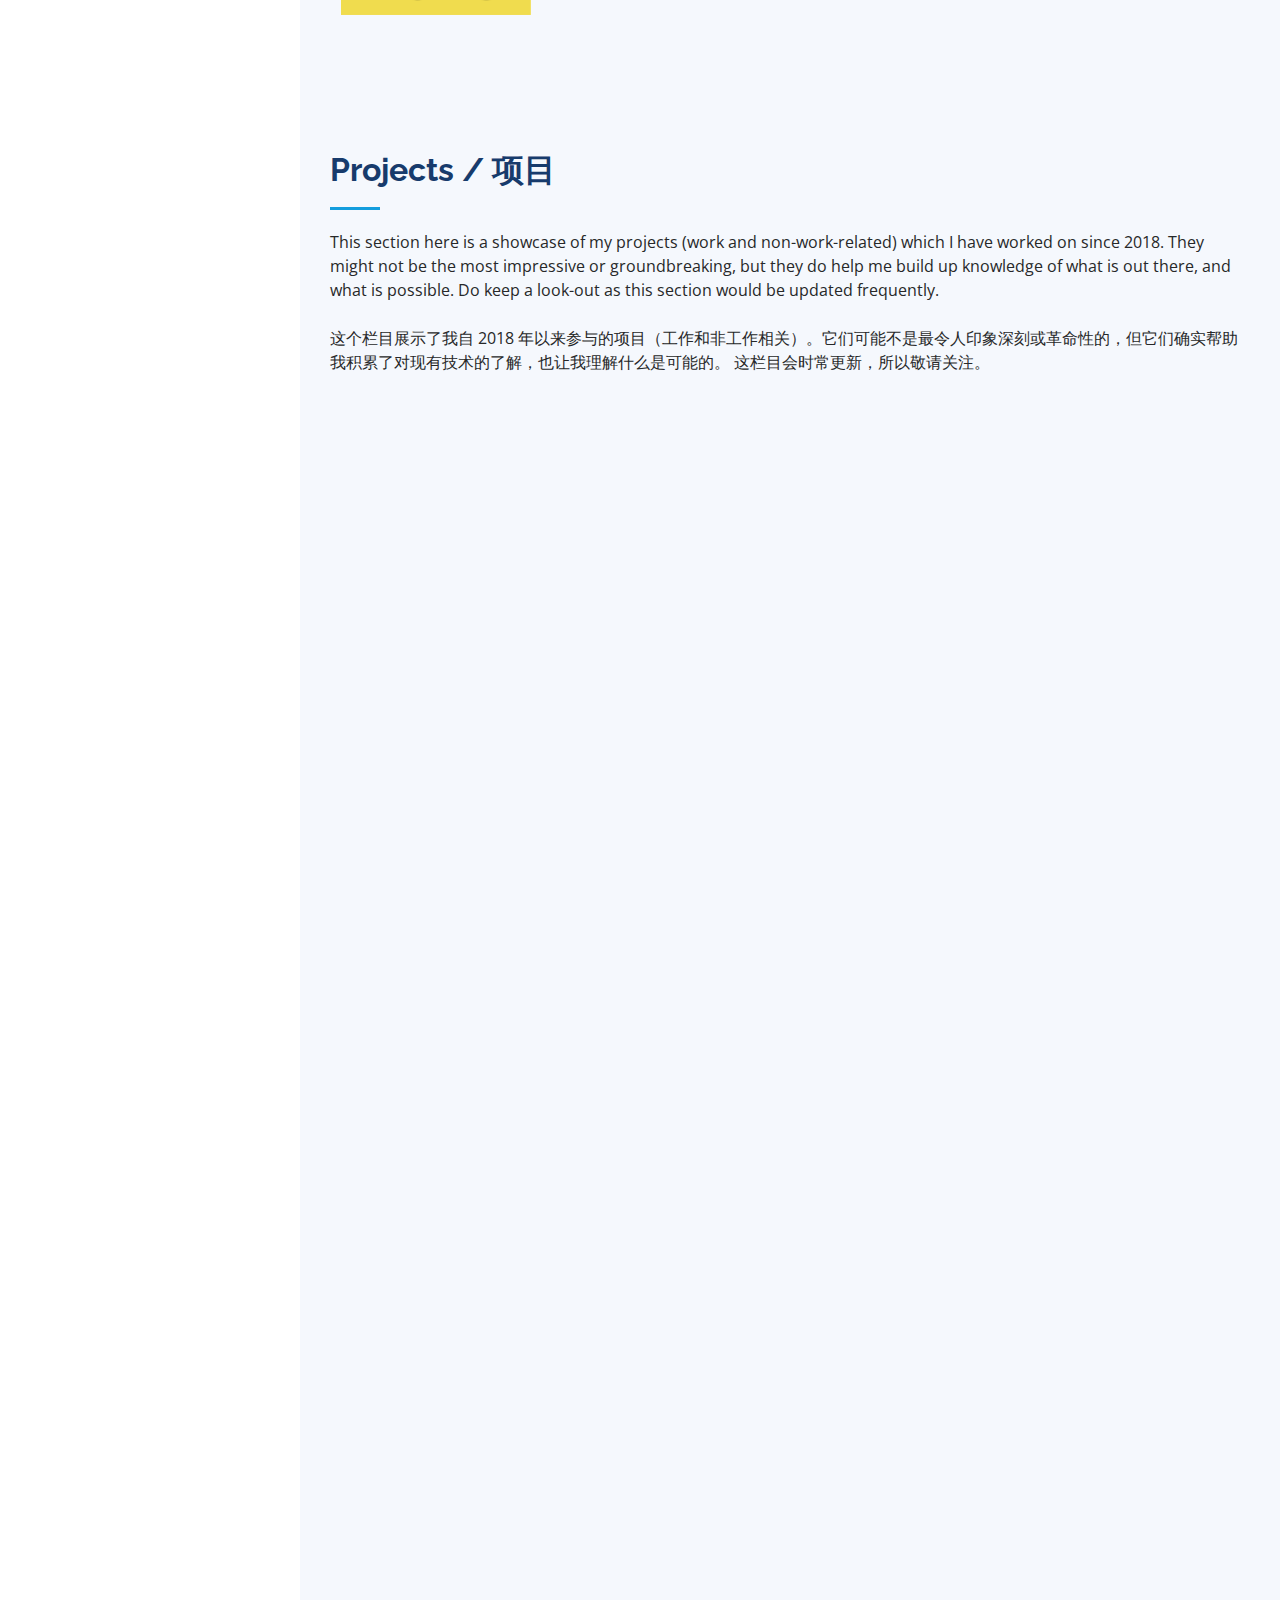
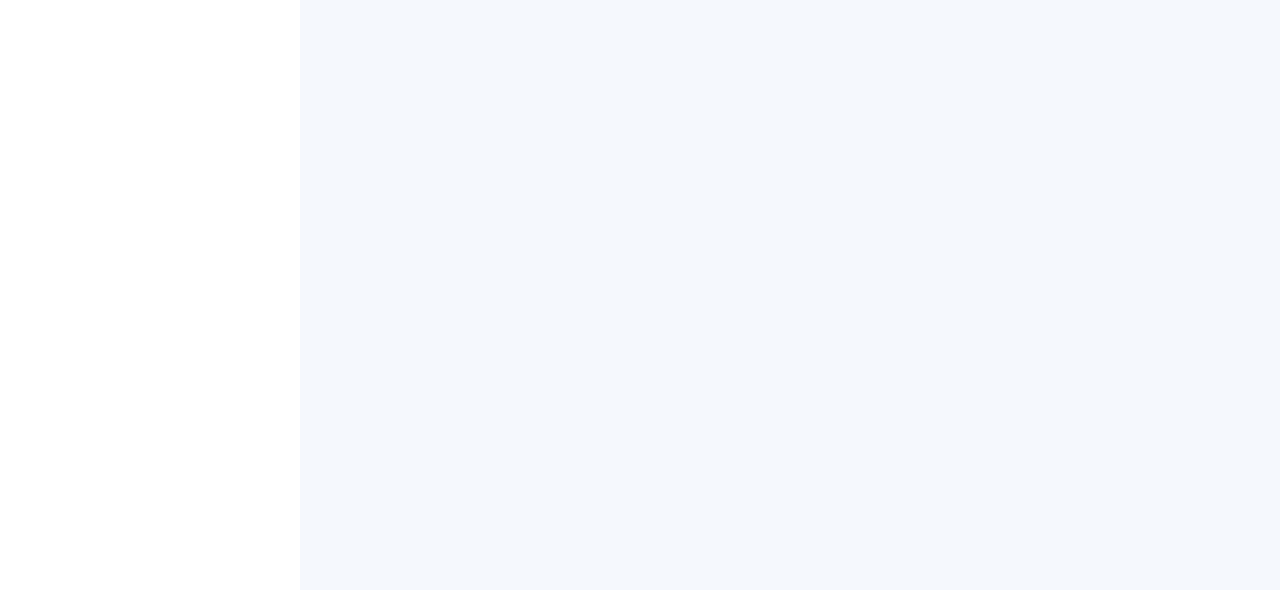
==== commit 7a1fbca5: "Fine Tuning of Self Introduction and Personal Details" ====
--- a/index.html
+++ b/index.html
@@ -97,7 +97,7 @@
 			<br>
 			<h1>王惟弘</h1>
 			<br>
-			<p>I am a <span class="typed" data-typed-items="Data Scientist in-the-making, Software Engineer who does it all"></span></p>
+			<p>I am a <span class="typed" data-typed-items="trained Data Scientist, AI/ML Software Engineer who does it all"></span></p>
 		</div>
 	</section><!-- End Hero -->
 
@@ -127,19 +127,17 @@
 						<div class="row">
 							<div class="col-lg-6">
 								<ul>
-									<li><i class="bi bi-chevron-right"></i> <strong>Birthday:</strong> <span>22nd November 1992</span></li>
 									<li><i class="bi bi-chevron-right"></i> <strong>City:</strong> <span>Singapore, Singapore</span></li>
 									<li><i class="bi bi-chevron-right"></i> <strong>Nationality:</strong> <span>Singapore Citizen</span></li>
-									<li><i class="bi bi-chevron-right"></i> <strong>Highest Education:</strong> <span>Master of Science (2024)</span></li>
+									<li><i class="bi bi-chevron-right"></i> <strong>Highest Education:</strong> <span>Master of Science</span></li>
 									<li><i class="bi bi-chevron-right"></i> <strong>Hobbies:</strong> <span>🚴 / 🏃 / 🥾 / 📚 / 💻 / 🎮</span></li>
 								</ul>
 							</div>
 							<div class="col-lg-6">
 								<ul>
-									<li><i class="bi bi-chevron-right"></i> <strong>出生日期:</strong> <span>1992 年 11 月 22 日</span></li>
 									<li><i class="bi bi-chevron-right"></i> <strong>城市:</strong> <span>新加坡, 新加坡</span></li>
 									<li><i class="bi bi-chevron-right"></i> <strong>国籍:</strong> <span>新加坡公民</span></li>
-									<li><i class="bi bi-chevron-right"></i> <strong>最高学历:</strong> <span>硕士 (2024)</span></li>
+									<li><i class="bi bi-chevron-right"></i> <strong>最高学历:</strong> <span>硕士</span></li>
 									<li><i class="bi bi-chevron-right"></i> <strong>爱好:</strong> <span>🚴 / 🏃 / 🥾 / 📚 / 💻 / 🎮</span></li>
 								</ul>
 							</div>
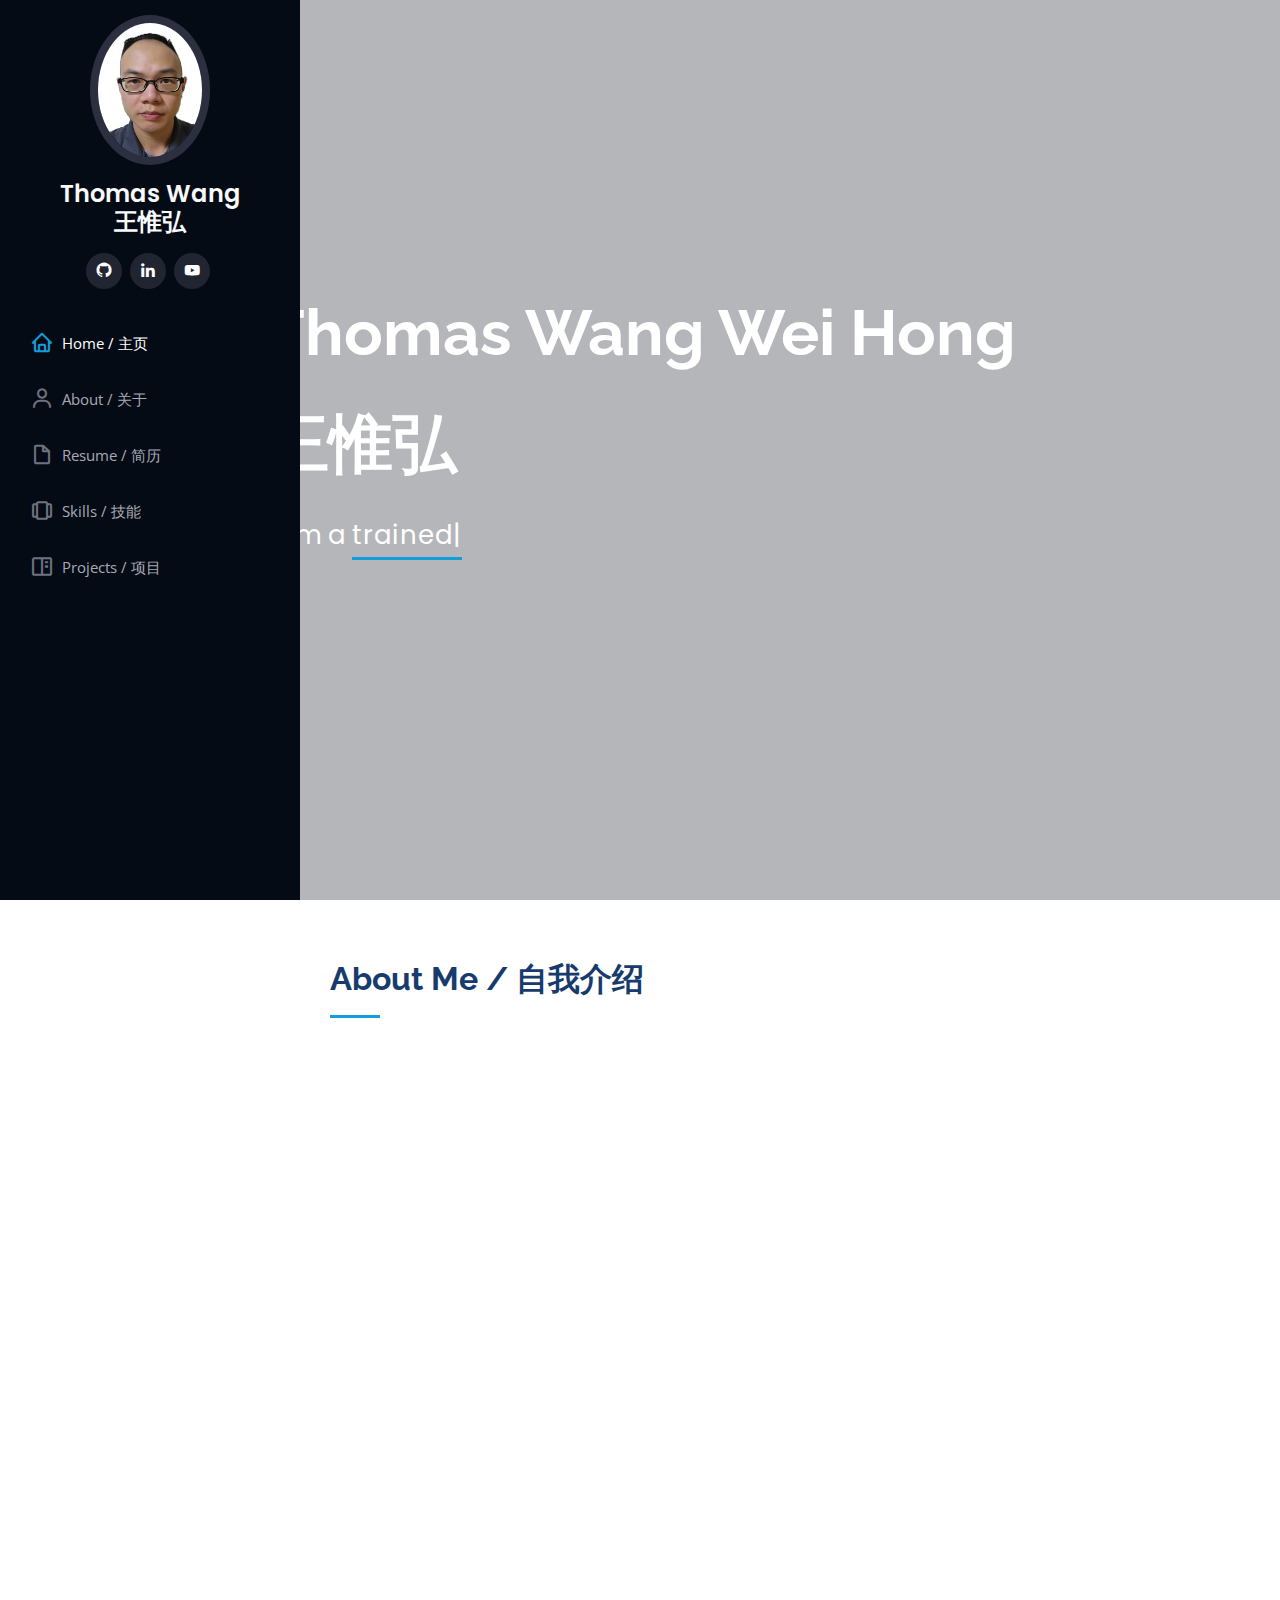
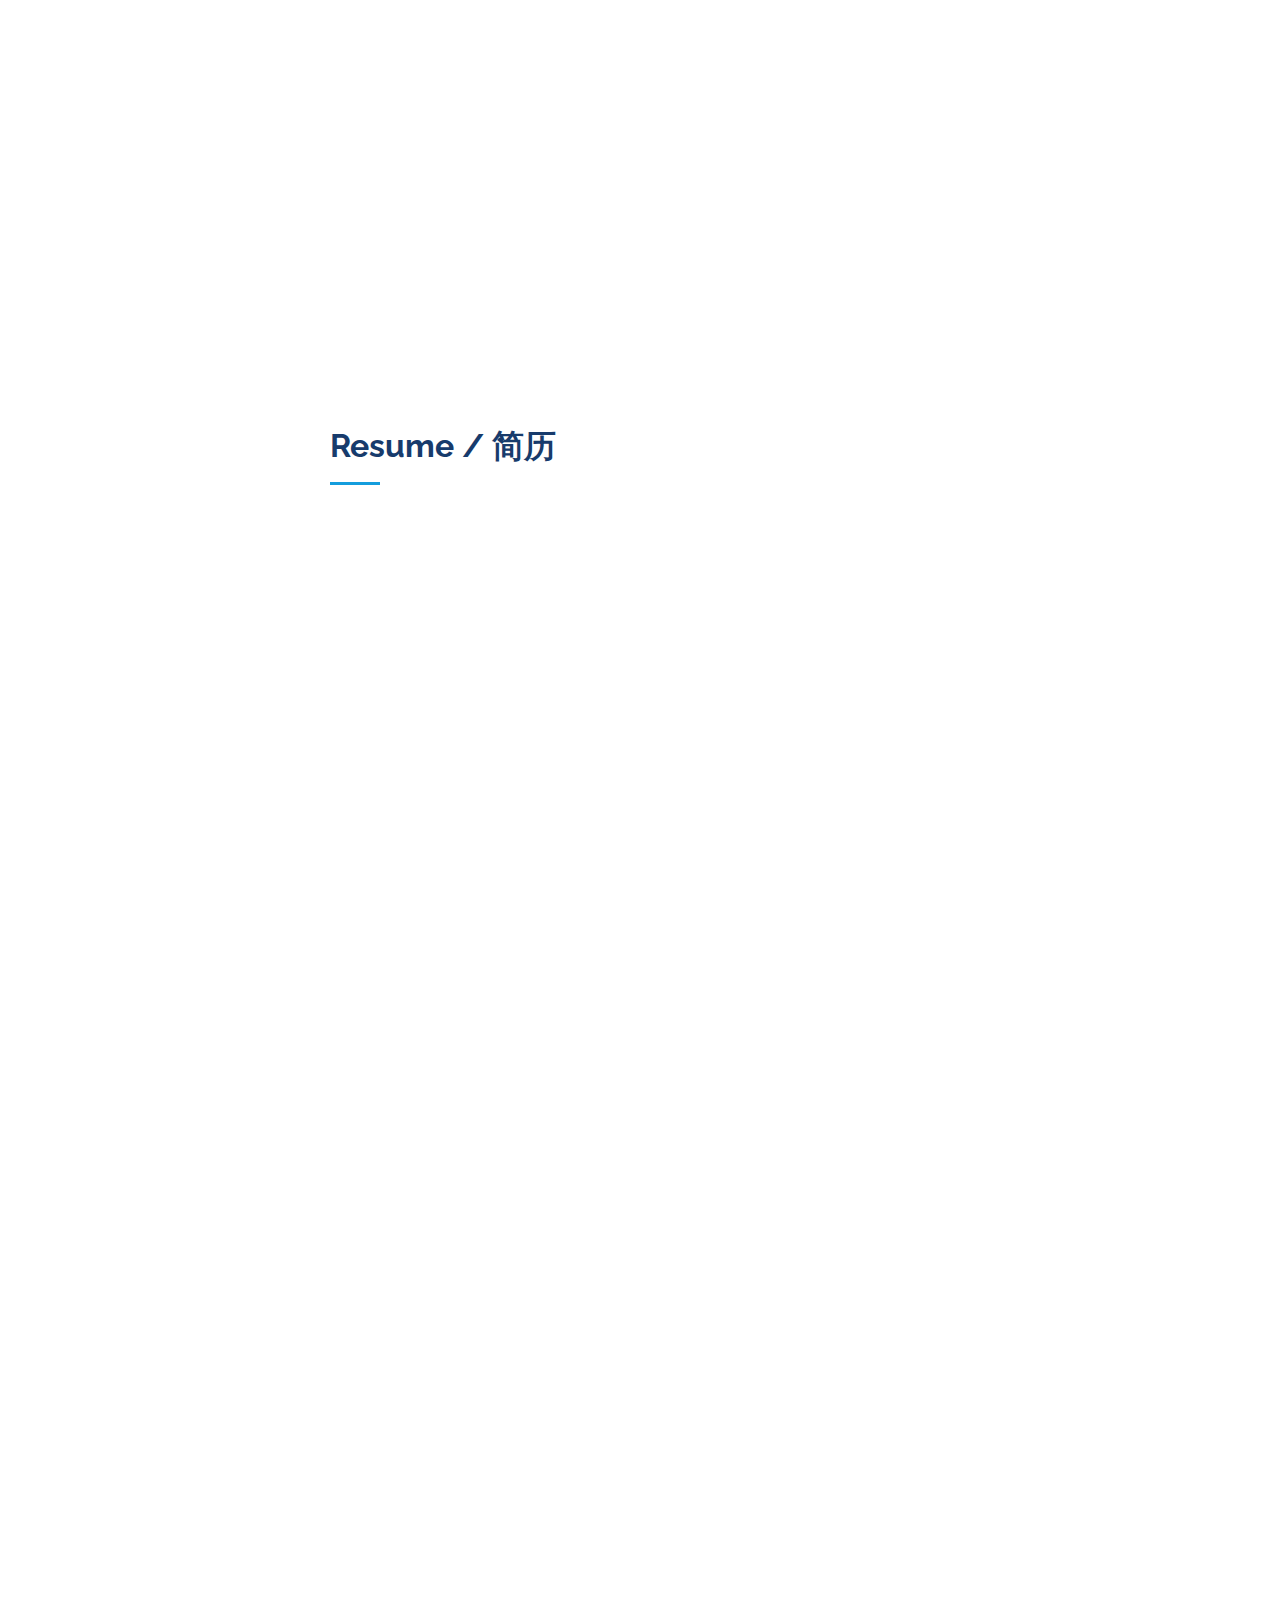
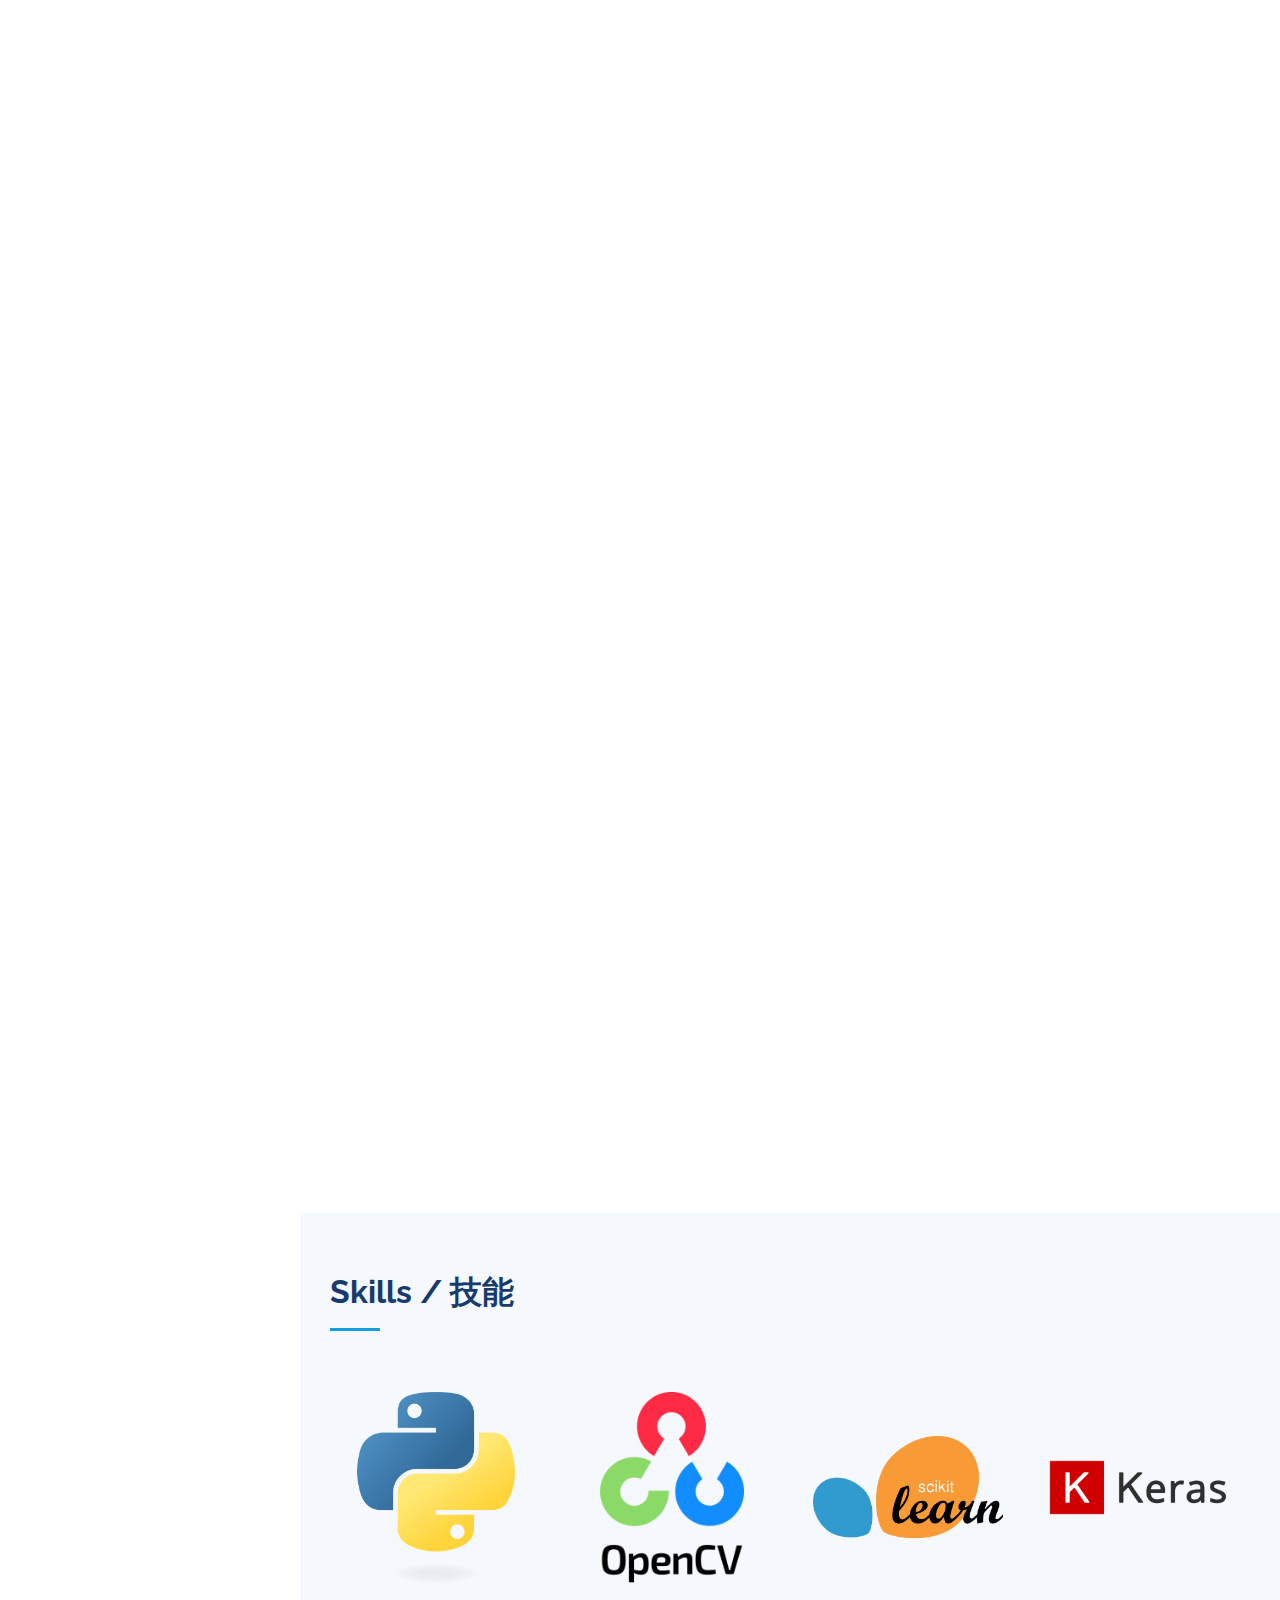
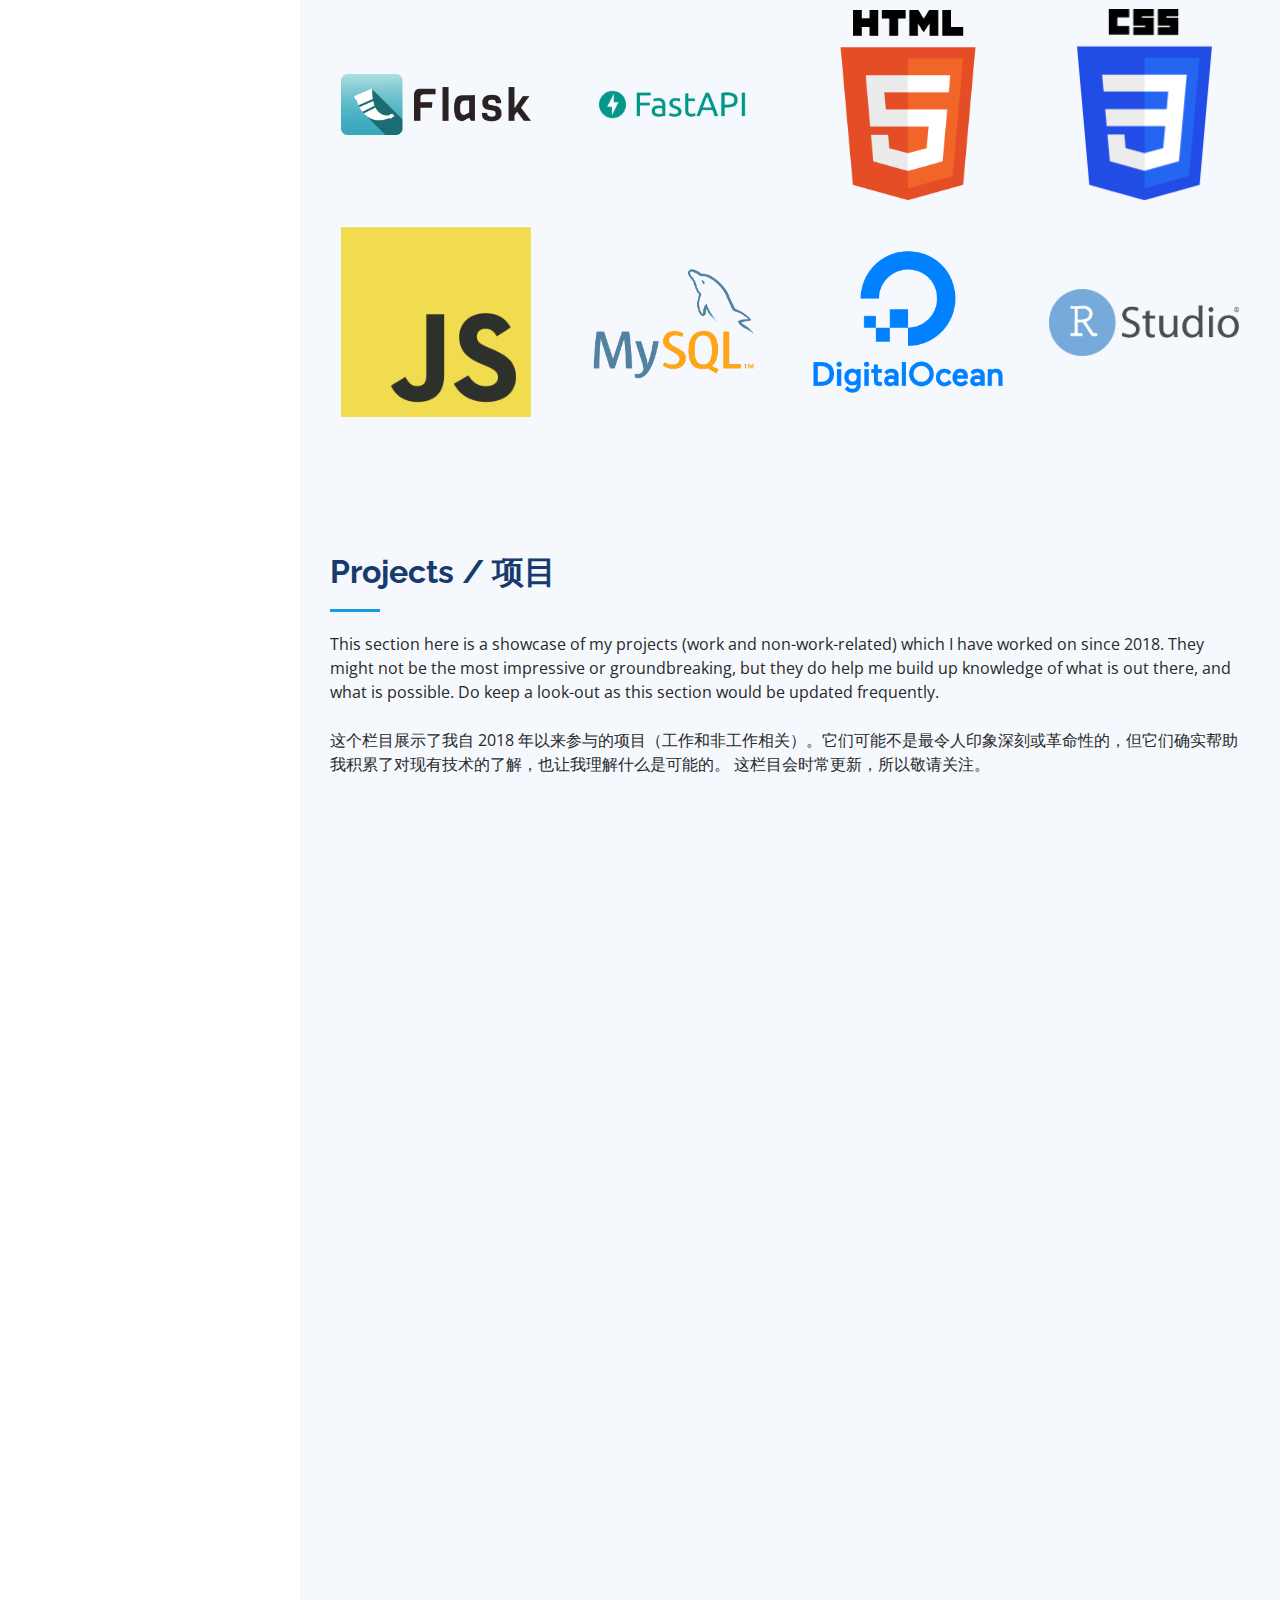
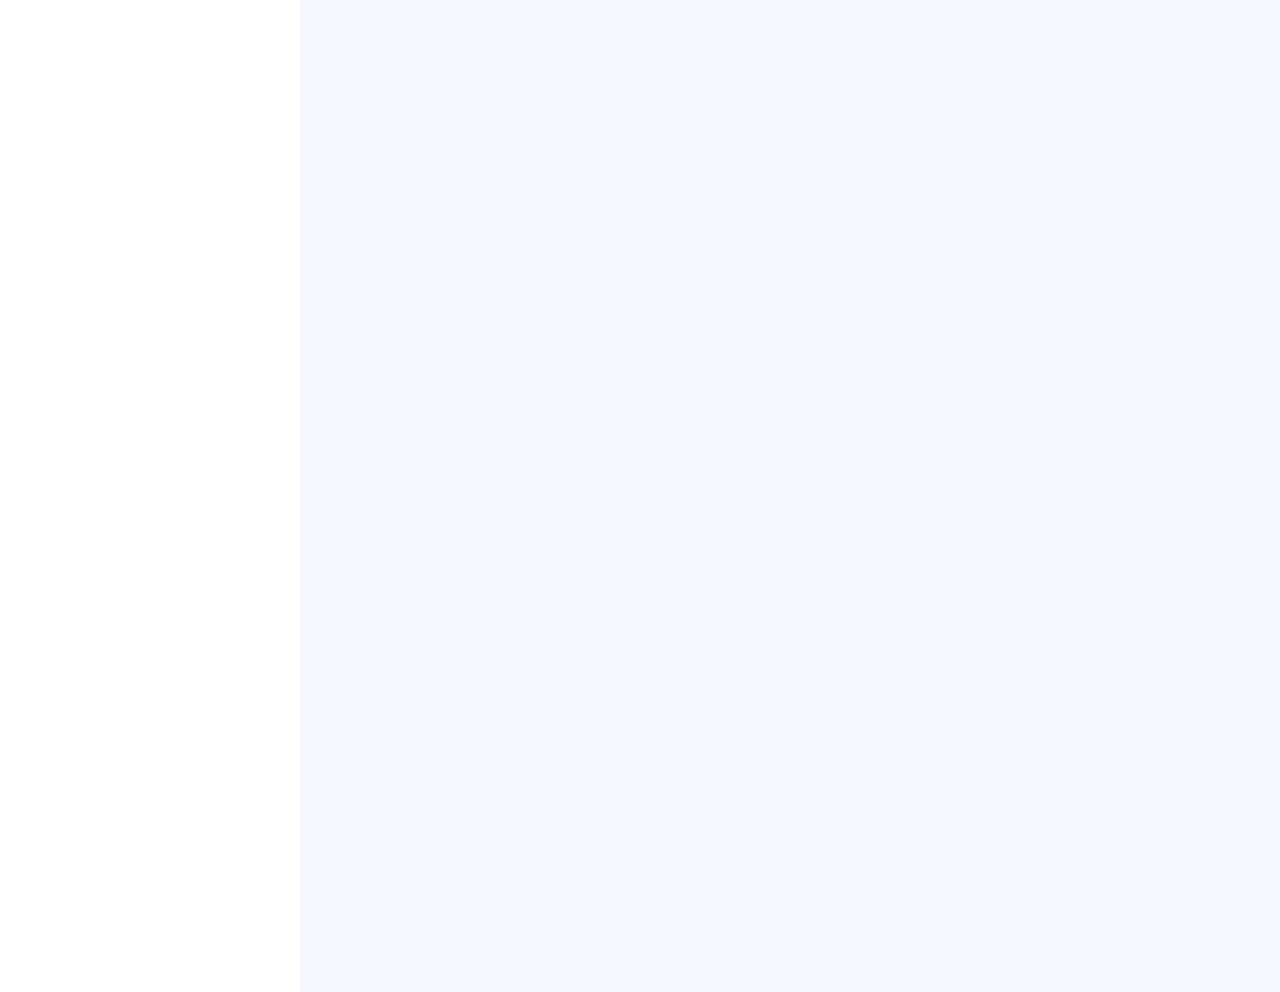
==== commit 0780c224: "Latest occupation update" ====
--- a/index.html
+++ b/index.html
@@ -230,6 +230,12 @@
 						-->
 
 						<h3 class="resume-title">Professional Experience / 专业经验</h3>
+						<div class="resume-item">
+							<h4>Research Engineer / 研究工程师</h4>
+							<h5>2024 - </h5>
+							<p><em><img src='assets/img/NERI_Logo.jpeg' style='width: 50%; height: 50%;'>&nbsp;&nbsp;NUS Environmental Research Institute</em></p>
+							<p><em>5A Engineering Drive 1, #02-03 T-Lab Building, Singapore / 新加坡国立大学, 新加坡</em></p>
+						</div>
 						<div class="resume-item">
 							<h4>AI/ML Software Engineer / 人工智能-机器学习软件工程师</h4>
 							<h5>2020 - 2023</h5>
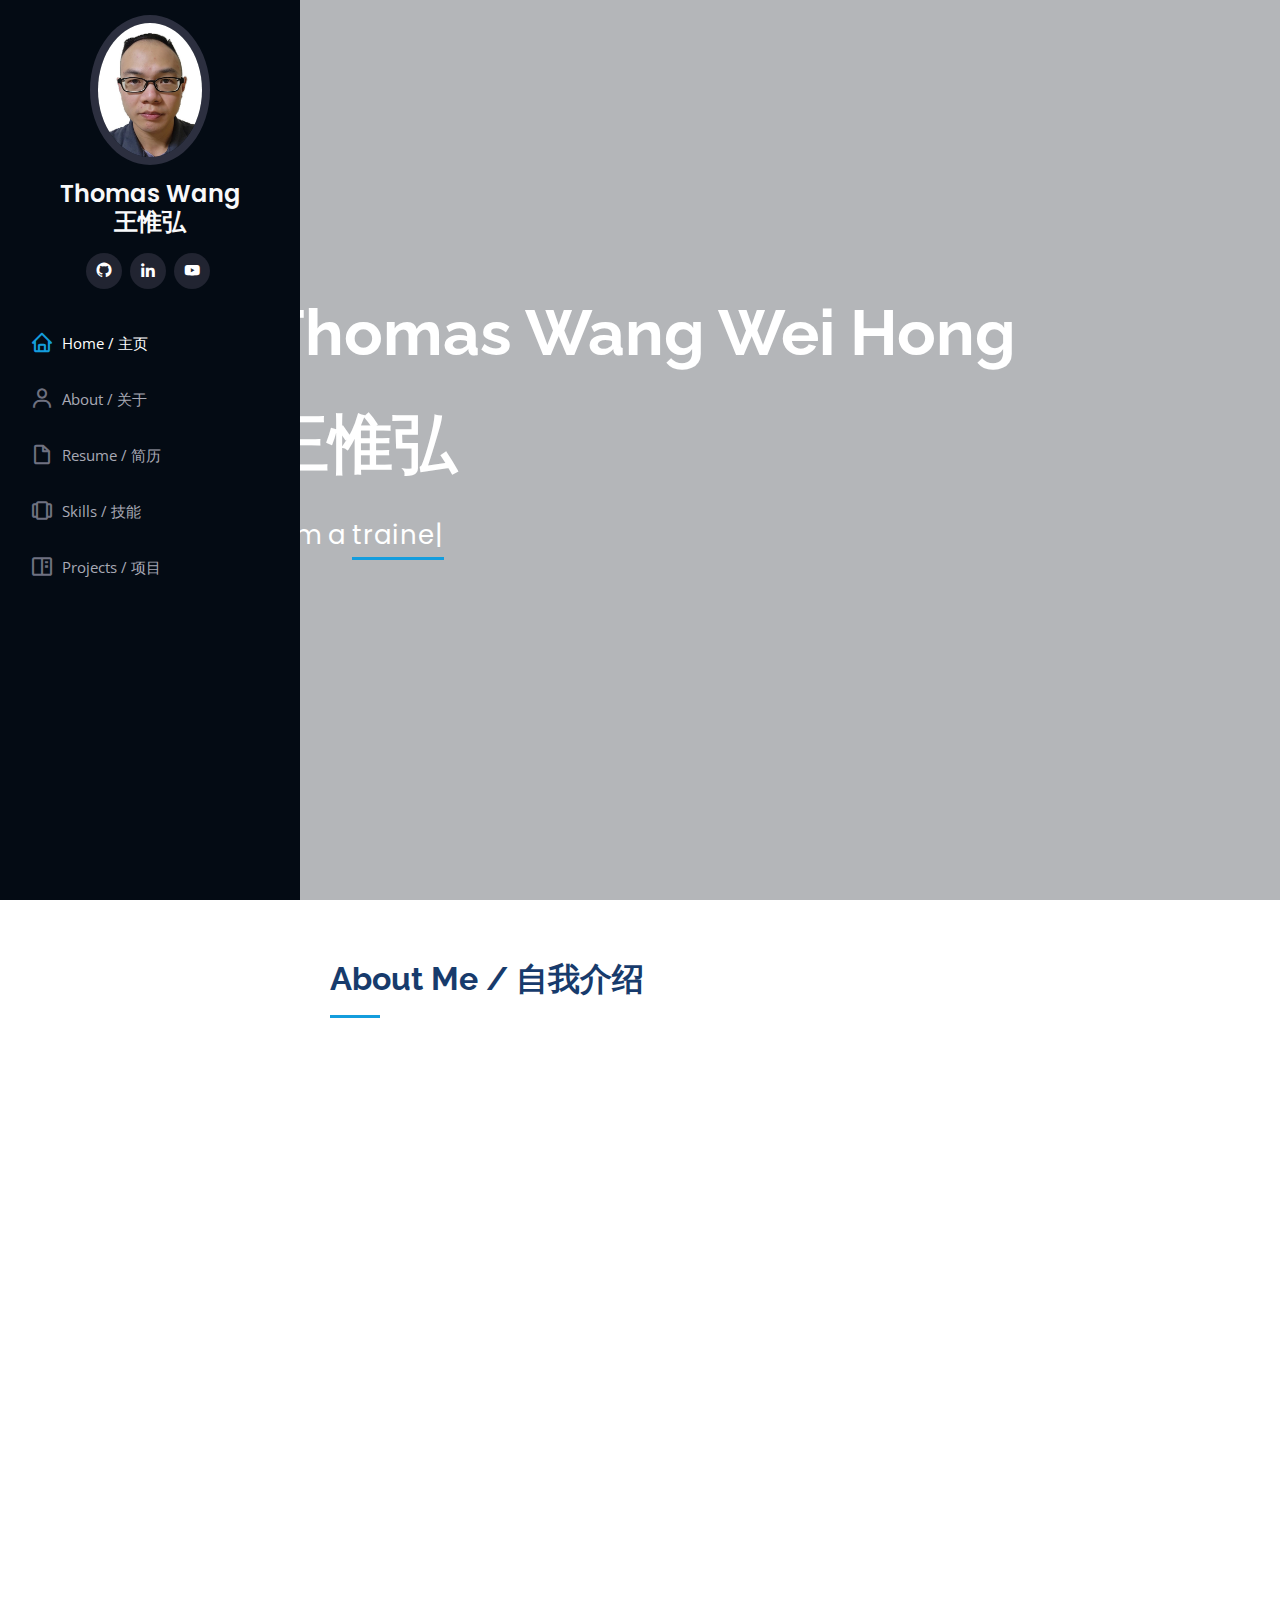
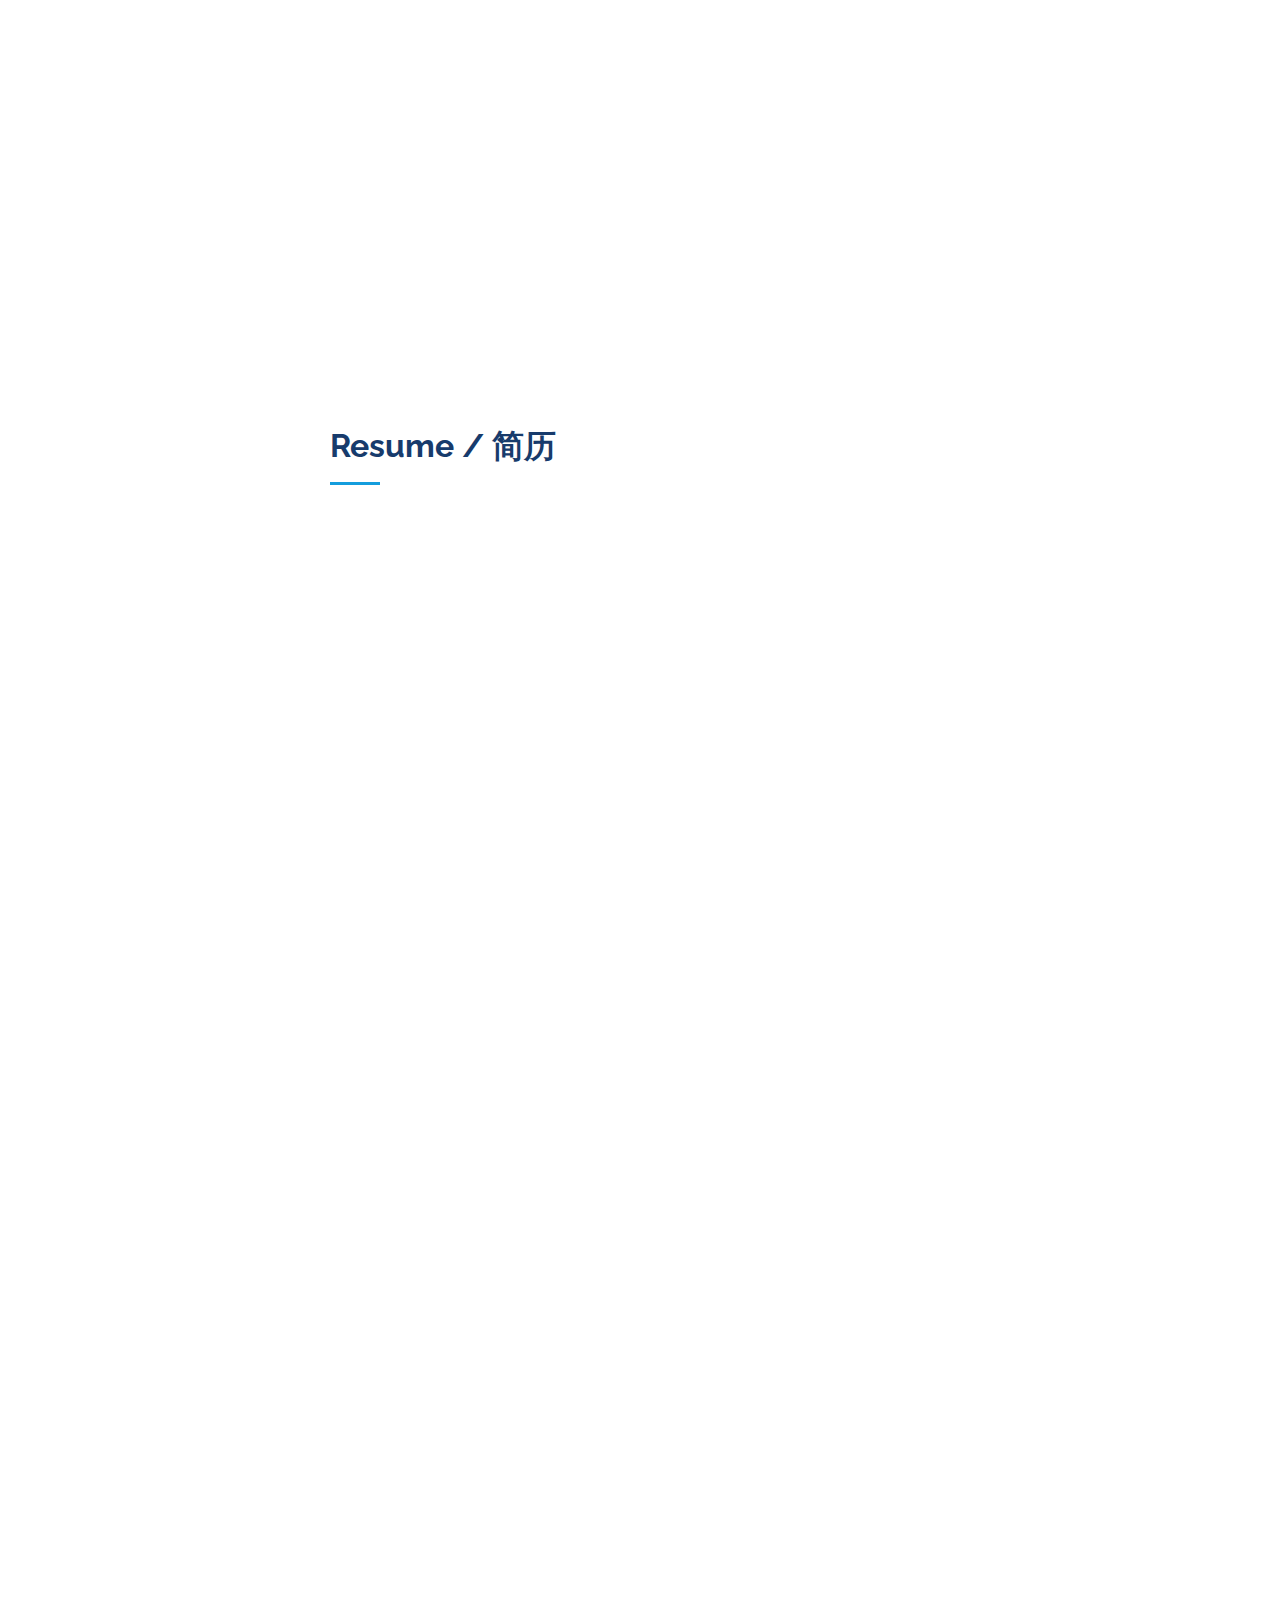
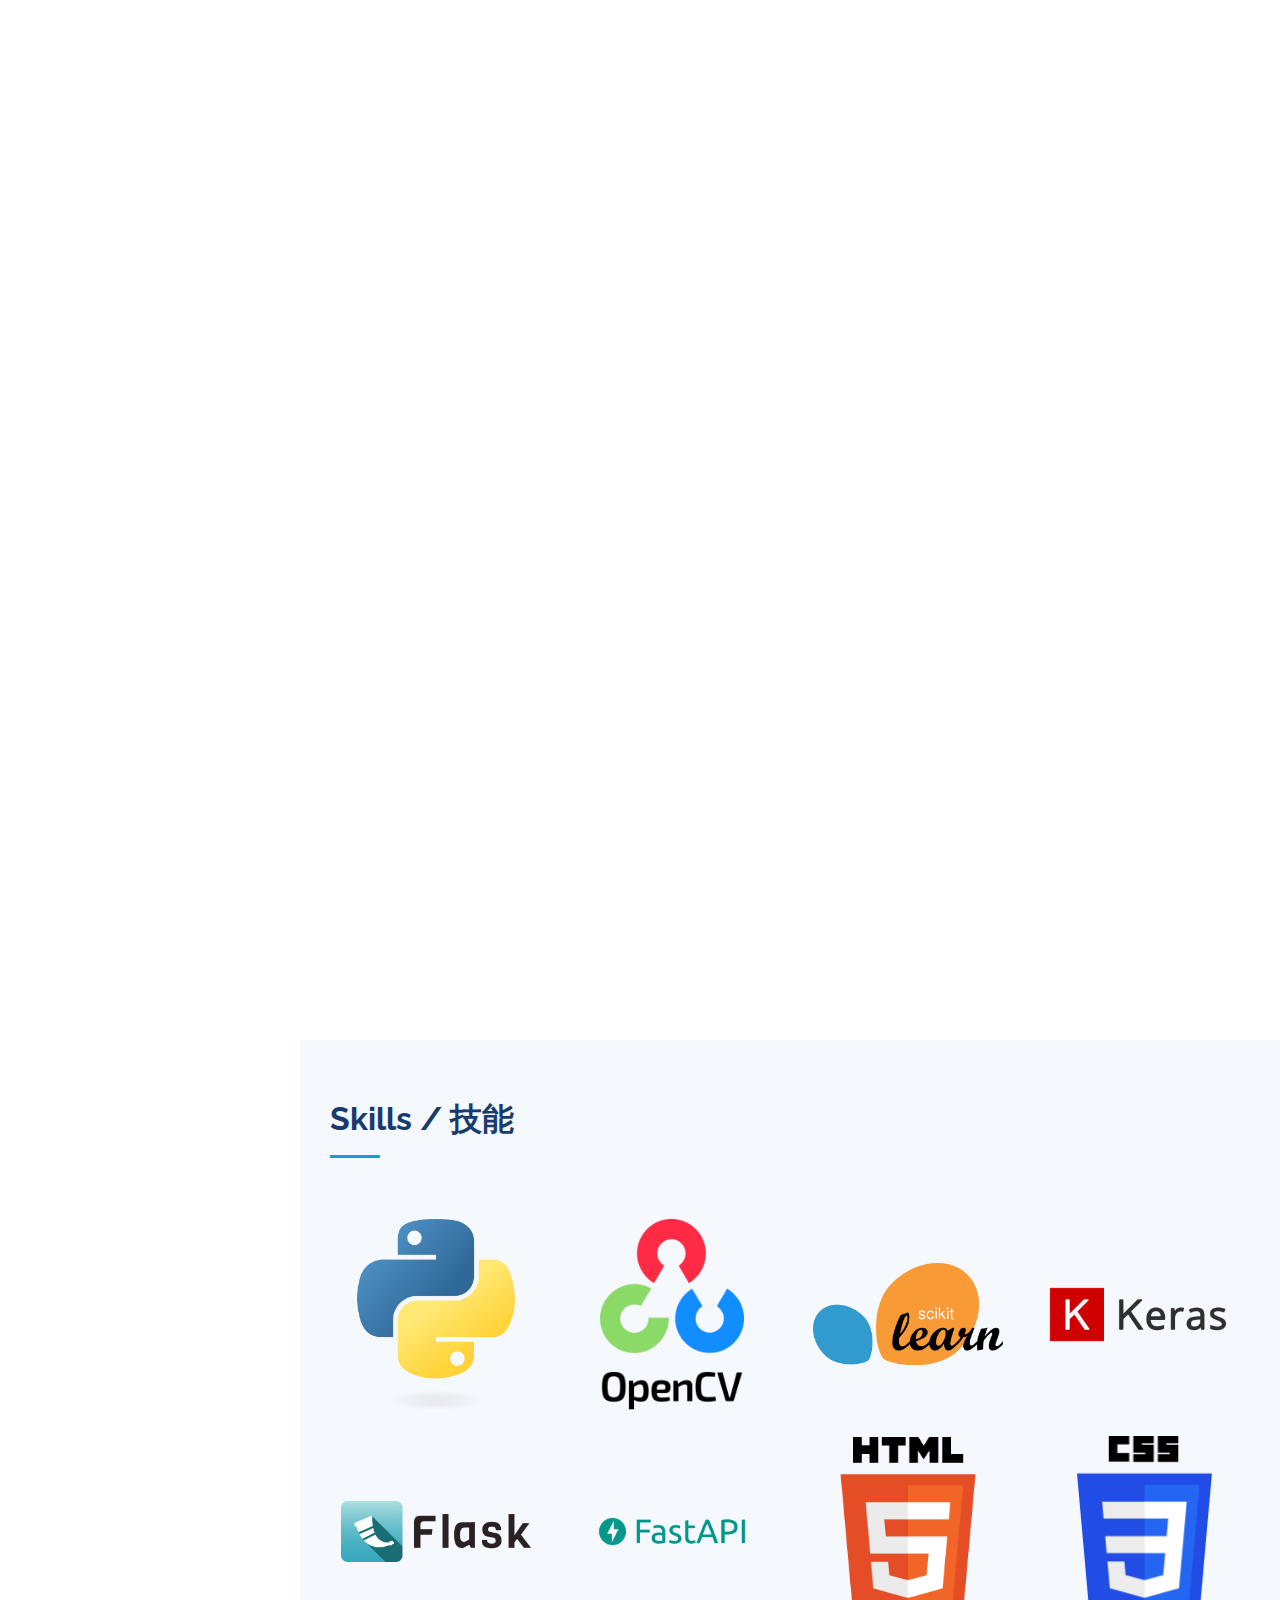
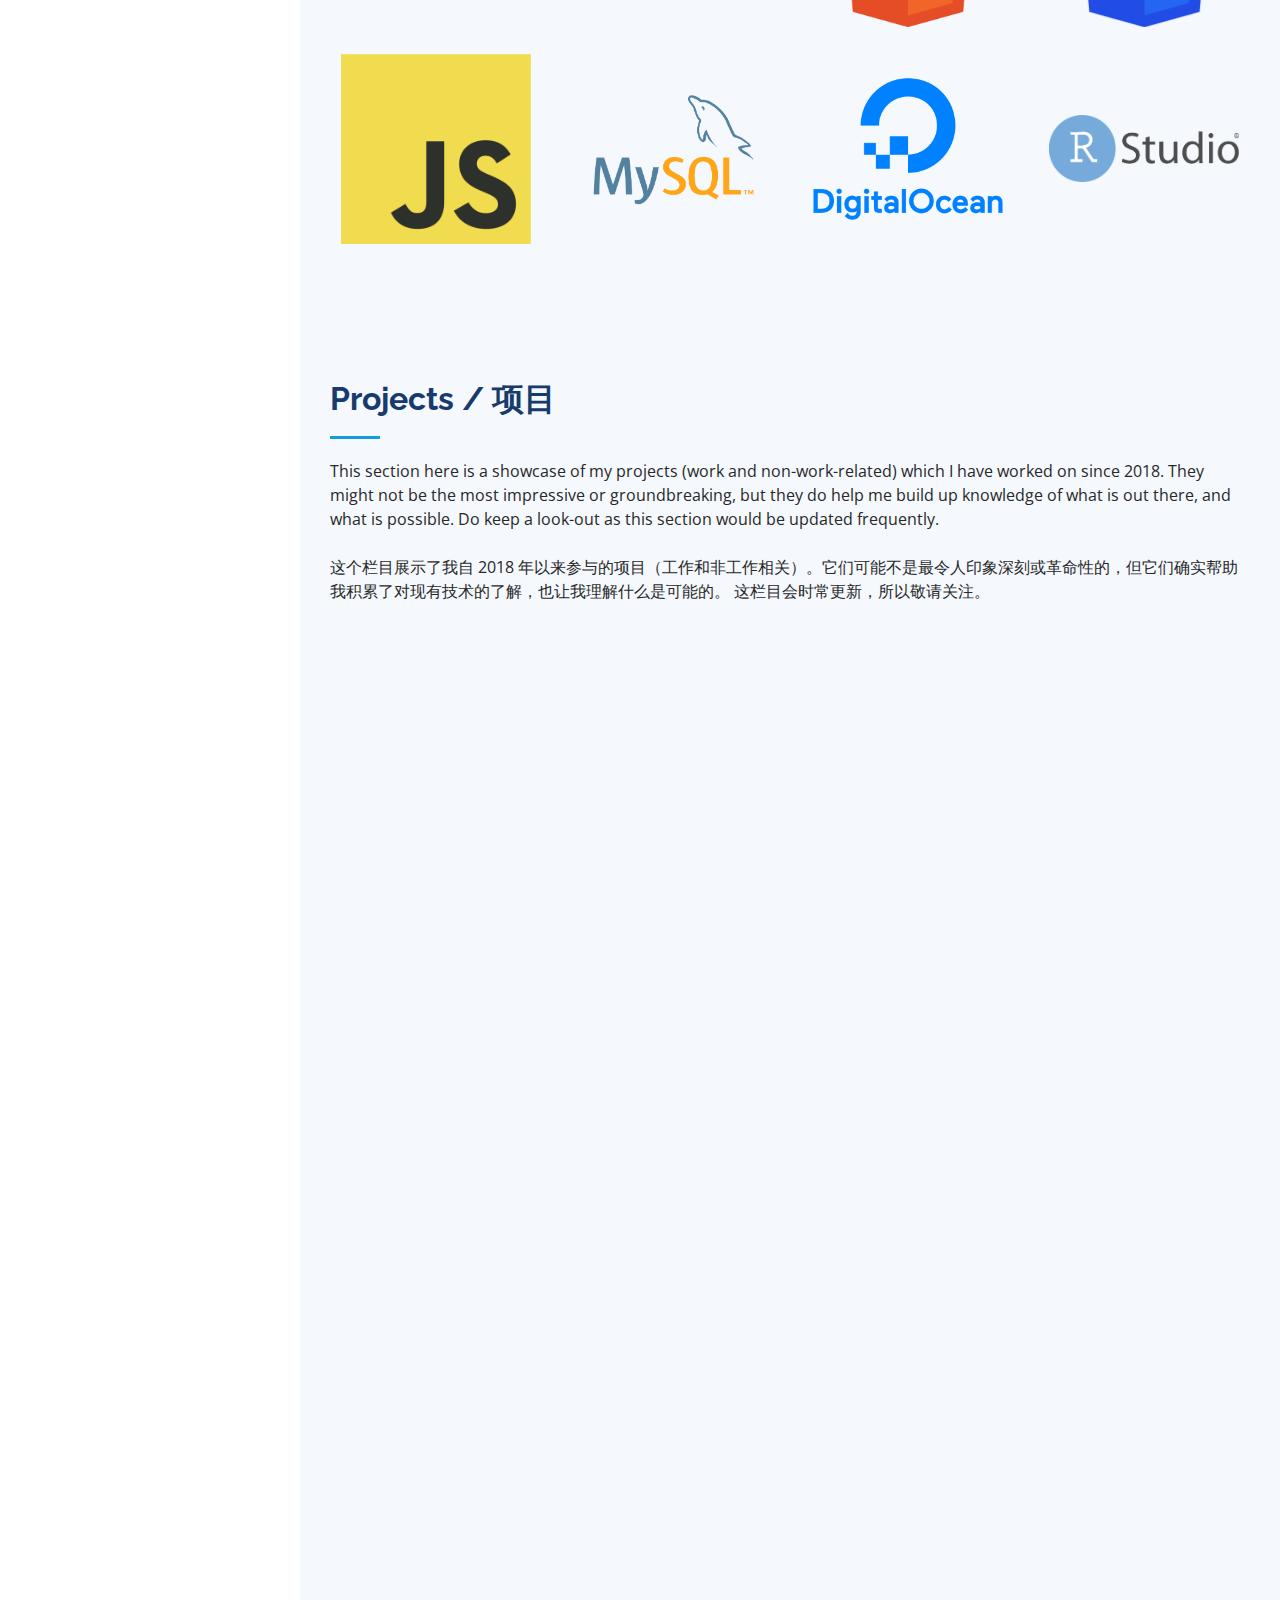
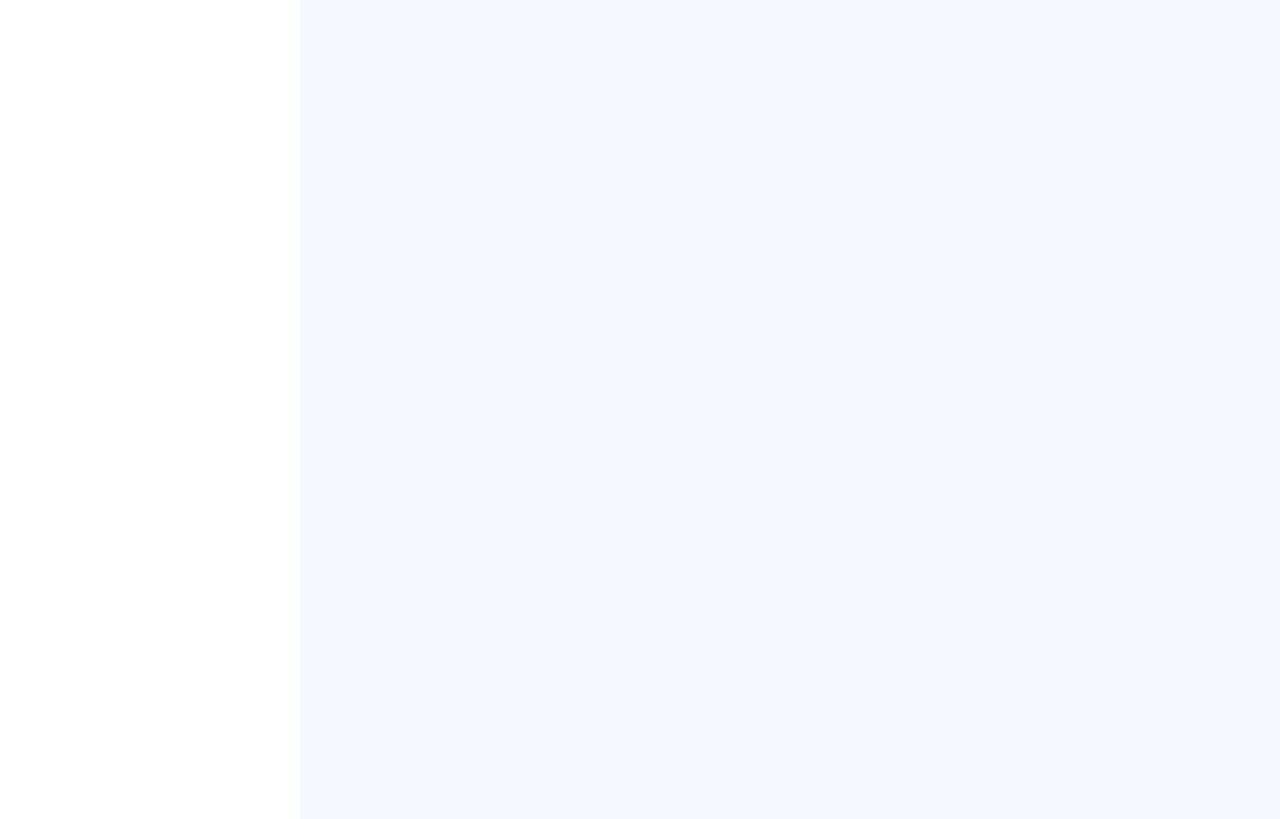
==== commit f3dd02b2: "Updated NERI Logo Size" ====
--- a/index.html
+++ b/index.html
@@ -233,7 +233,7 @@
 						<div class="resume-item">
 							<h4>Research Engineer / 研究工程师</h4>
 							<h5>2024 - </h5>
-							<p><em><img src='assets/img/NERI_Logo.jpeg' style='width: 50%; height: 50%;'>&nbsp;&nbsp;NUS Environmental Research Institute</em></p>
+							<p><em><img src='assets/img/NERI_Logo.jpeg' style='width: 15%; height: 15%;'>&nbsp;&nbsp;NUS Environmental Research Institute</em></p>
 							<p><em>5A Engineering Drive 1, #02-03 T-Lab Building, Singapore / 新加坡国立大学, 新加坡</em></p>
 						</div>
 						<div class="resume-item">
